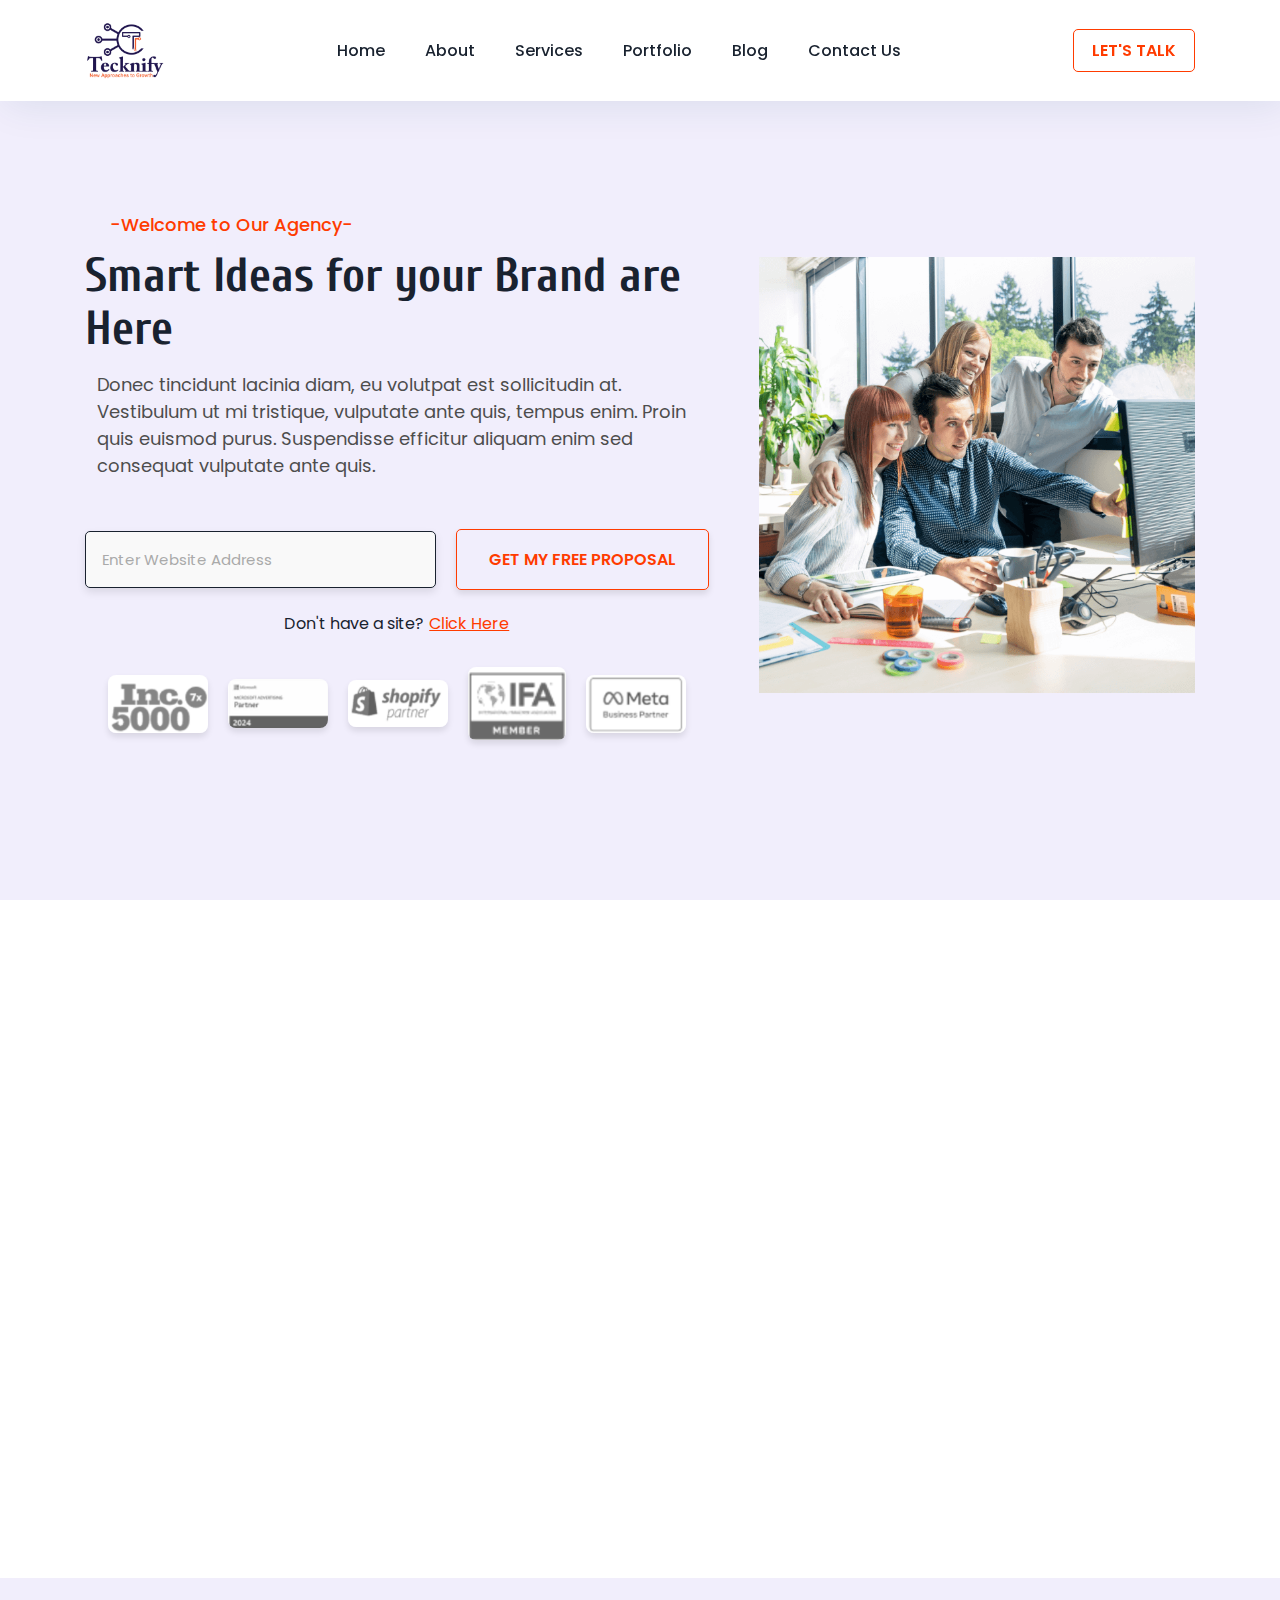
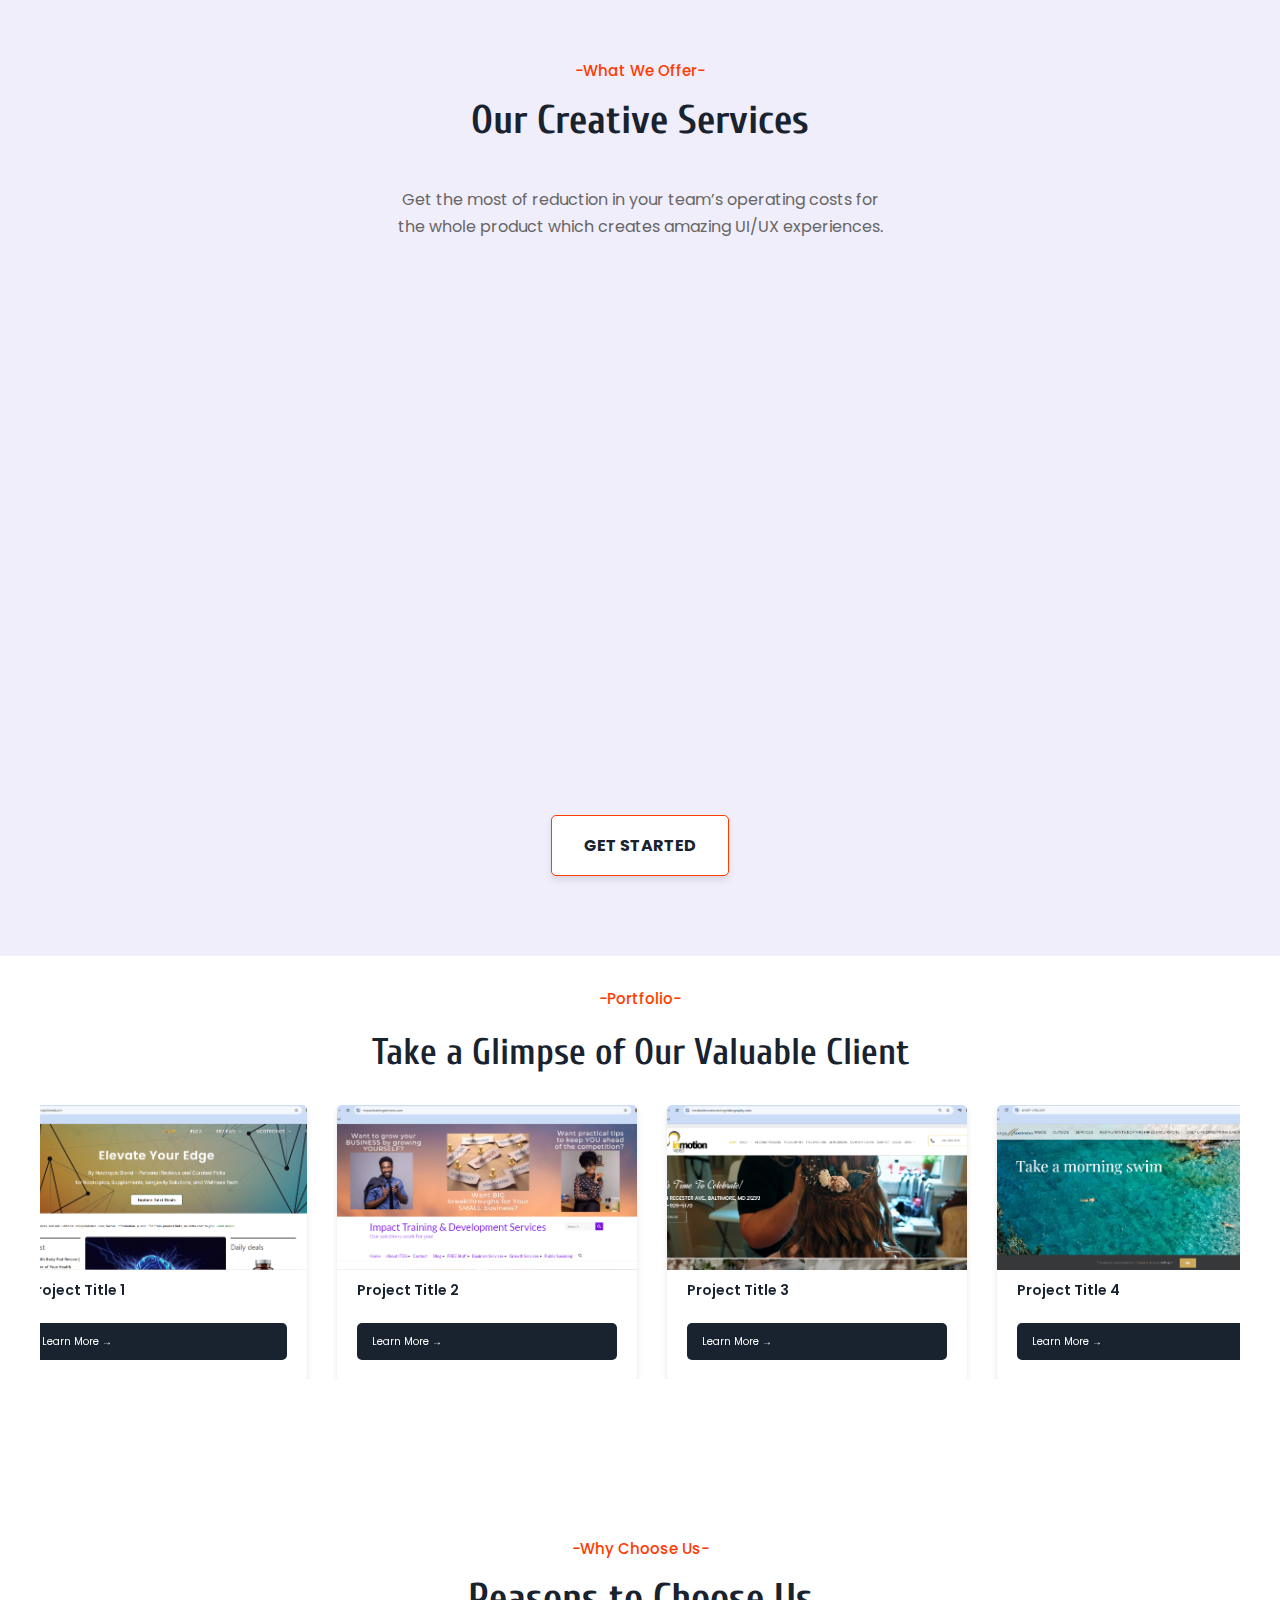
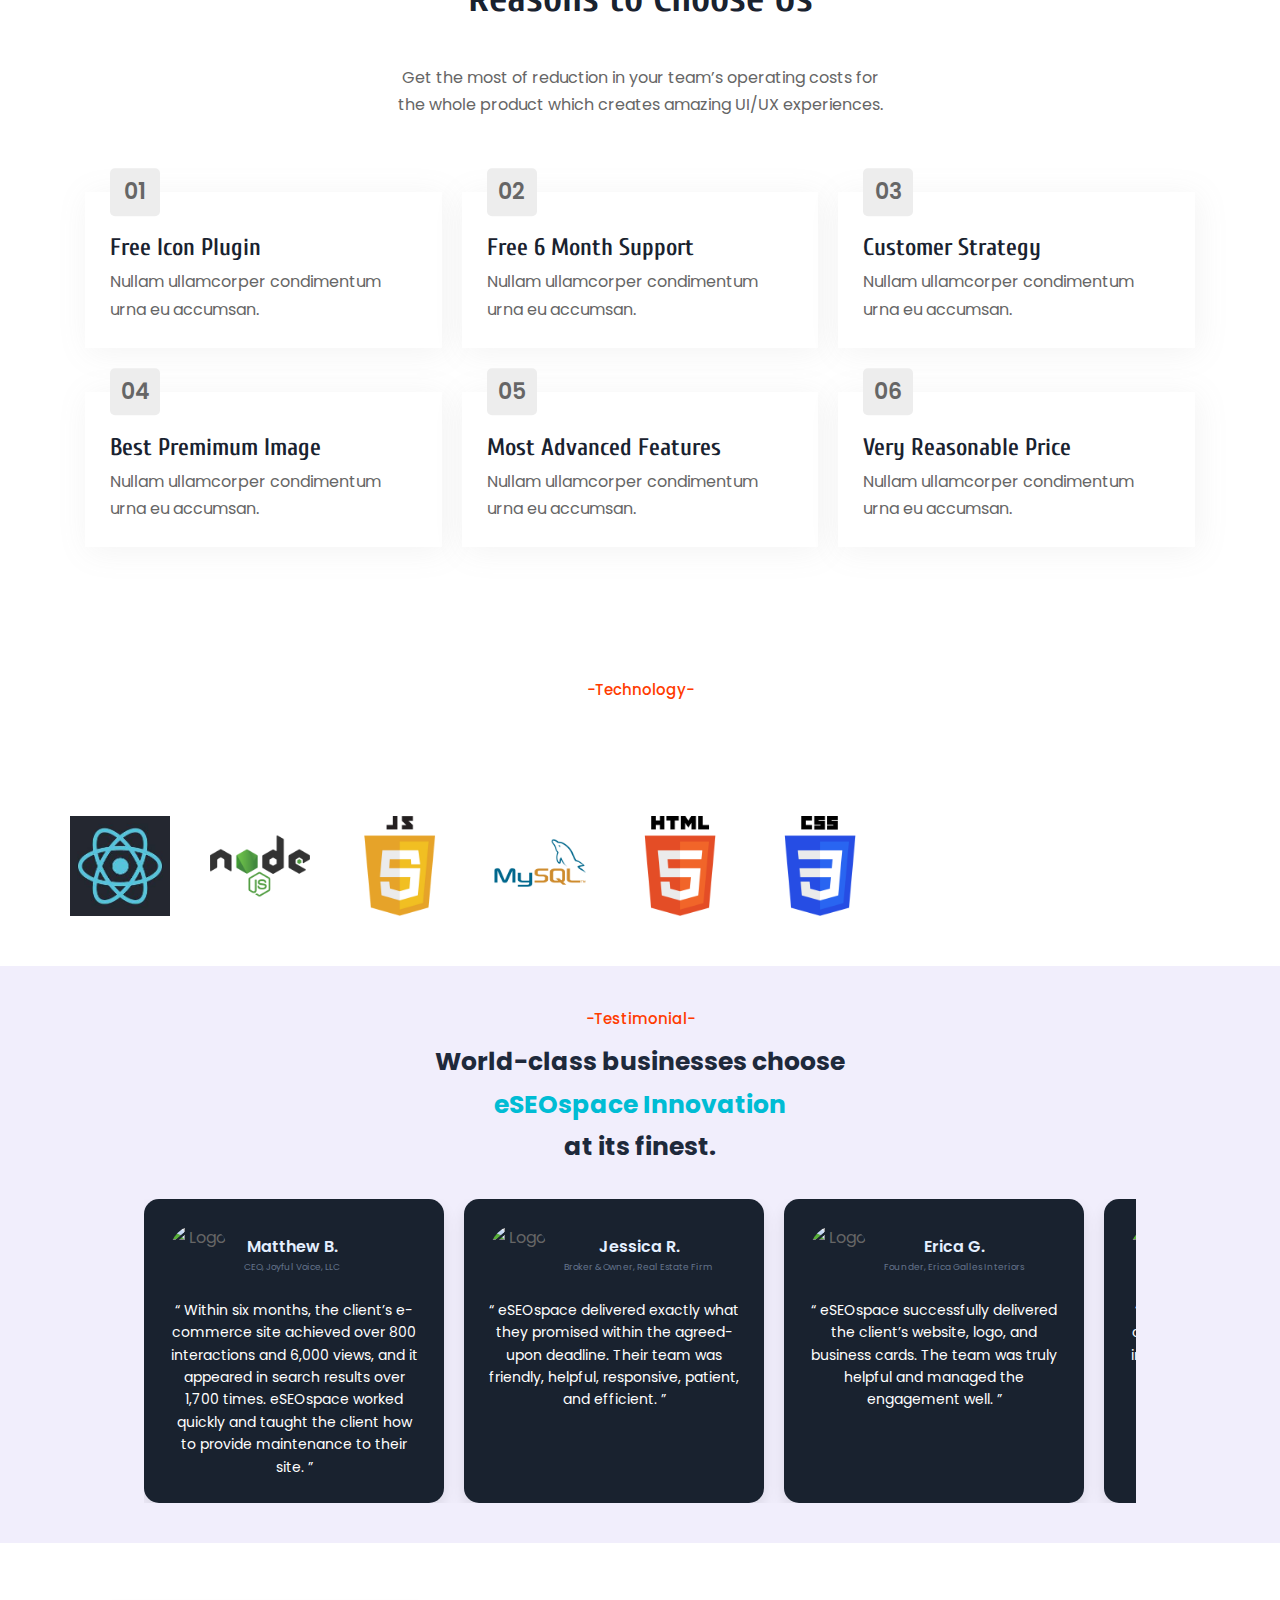
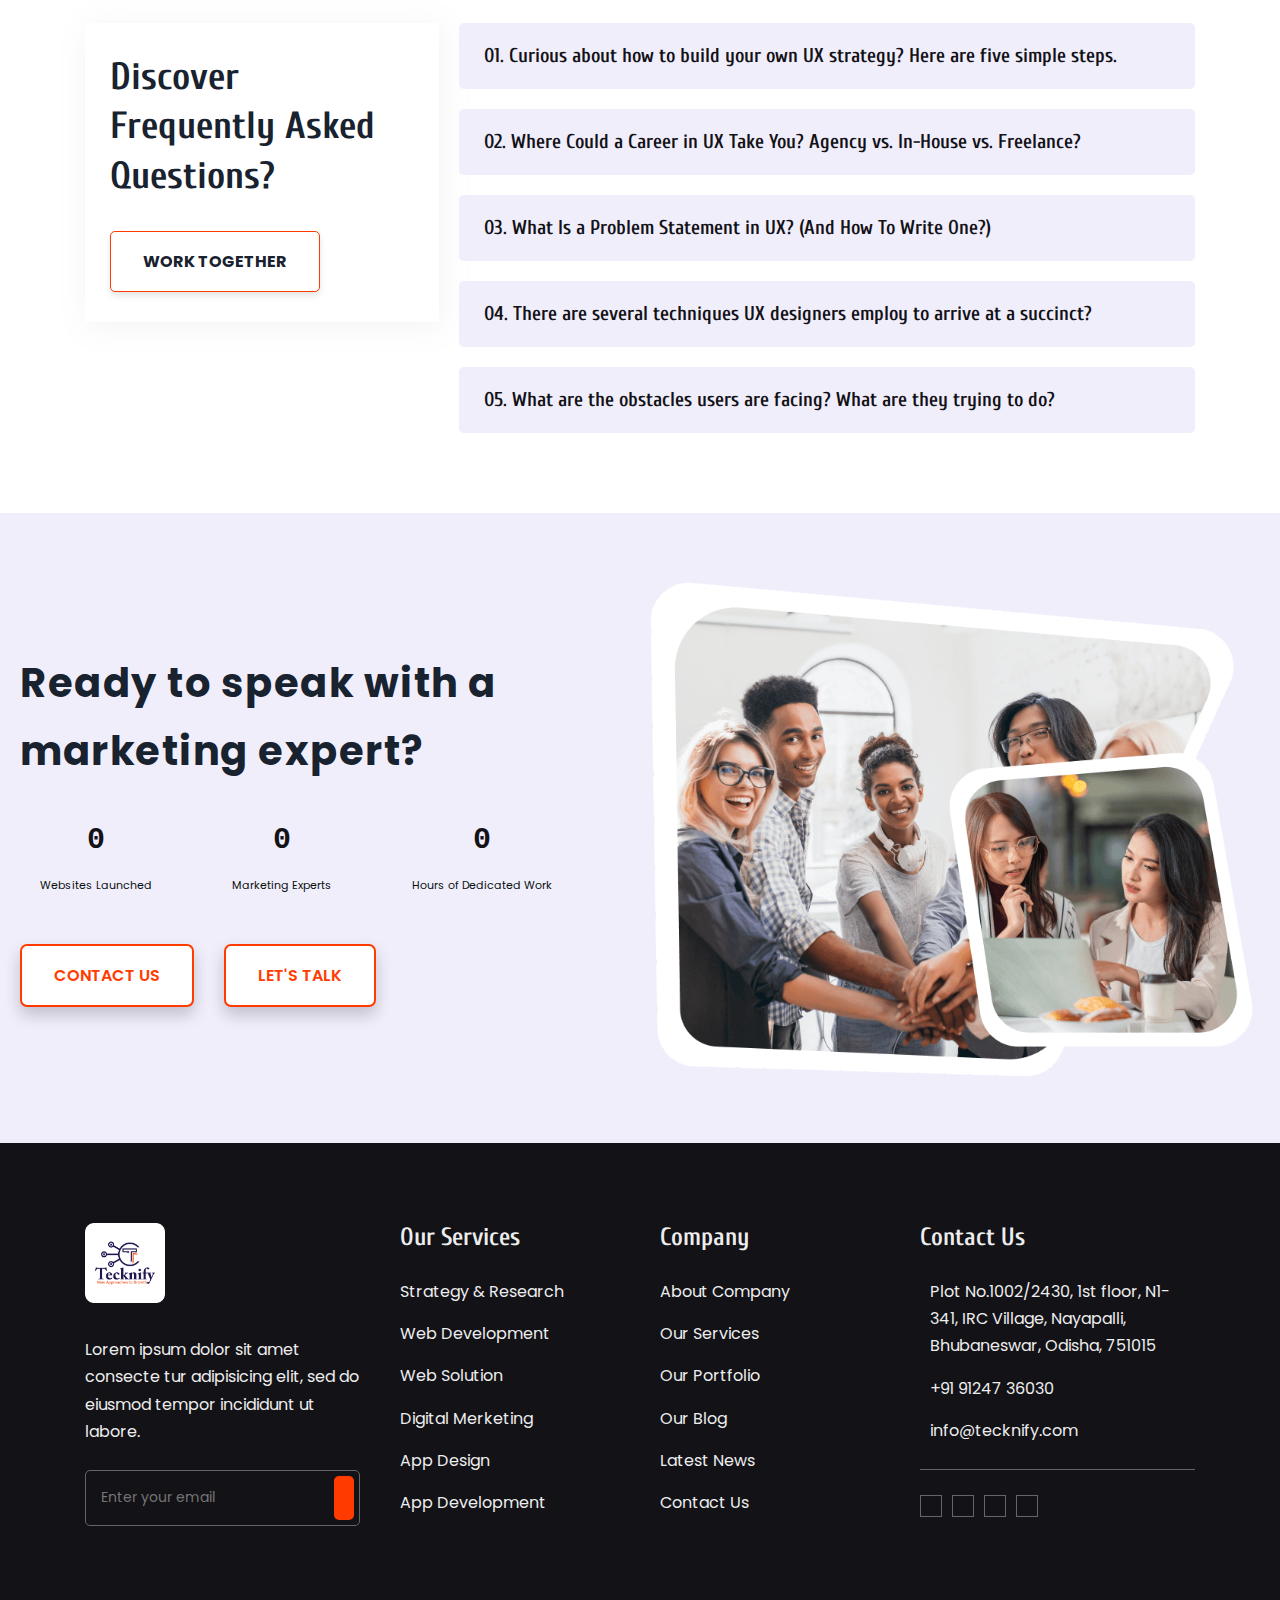
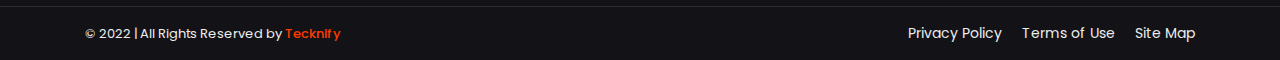
==== index.html @ 09c4323c "new" ====
<!DOCTYPE html>
<html lang="en">

<head>
  <meta charset="UTF-8">
  <meta http-equiv="X-UA-Compatible" content="IE=edge">
  <meta name="viewport" content="width=device-width, initial-scale=1.0">
  <title>Tecknify - Smart Ideas for your Brand are Here</title>

  <!-- 
    - favicon
  -->
  <link rel="shortcut icon" href="./favicon.svg" type="image/svg+xml">

  <!-- 
    - custom css link
  -->
  <link rel="stylesheet" href="style.css">

  <!-- 
    - google font link
  -->
  <link rel="preconnect" href="https://fonts.googleapis.com">
  <link rel="preconnect" href="https://fonts.gstatic.com" crossorigin>
  <link
    href="https://fonts.googleapis.com/css2?family=Cuprum:wght@500;600;700&family=Poppins:wght@400;500;600&display=swap"
    rel="stylesheet">

  <!-- 
    - preload images
  -->
  <link rel="preload" as="image" href="./assets/images/hero-banner.png">

</head>

<body>

  <!-- 
    - #HEADER
  -->

  <header class="header" data-header>
    <div class="container">
      <a href="#" class="logo">
        <img src="/assets/images/Tecknify-Logo.png" alt="Tecknify Logo">
      </a>

      <nav class="navbar" data-navbar>
        <div class="wrapper">
          <a href="#" class="logo">
            <img src="/assets/images/tecknify-logo1.png" alt="Tecknify Logo">
          </a>
          <button class="nav-close-btn" aria-label="close menu" data-nav-toggler>
            <ion-icon name="close-outline" aria-hidden="true"></ion-icon>
          </button>
        </div>

        <ul class="navbar-list">
          <li><a href="/" class="navbar-link" data-nav-link>Home</a></li>
          <li><a href="/about/" class="navbar-link" data-nav-link>About</a></li>
          <li class="dropdown">
            <a href="/service/" class="navbar-link" data-nav-link>Services</a>
            <ul class="dropdown-menu">
              <li><a href="/service/seo/" class="dropdown-link">Social Medial Optimization</a></li>
              <li><a href="/service/smo/" class="dropdown-link">Social Medial Marketing</a></li>
              <li><a href="/service/ppc/" class="dropdown-link">PPC Advertising</a></li>
              <li><a href="/service/web-development/" class="dropdown-link">Web Development</a></li>
              <li><a href="/service/app-development/" class="dropdown-link">App Development</a></li>
              <li><a href="/service/content-marketing/" class="dropdown-link">Content Marketing</a></li>
            </ul>
          </li>
          <li><a href="/portfolio/" class="navbar-link" data-nav-link>Portfolio</a></li>
          <li><a href="/blog/index.php" class="navbar-link" data-nav-link>Blog</a></li>
          <li><a href="/contact/" class="navbar-link" data-nav-link>Contact Us</a></li>
        </ul>
      </nav>

      <button class="nav-open-btn" aria-label="open menu" data-nav-toggler>
        <ion-icon name="menu-outline" aria-hidden="true"></ion-icon>
      </button>

      <a href="tel: +917682064973" class="btn-outline">Let's talk</a>
      <div class="overlay" data-nav-toggler data-overlay></div>
    </div>
  </header>

  <main>
    <article>

      <!-- 
        - #HERO
      -->

      <section class="section hero" id="home" aria-label="hero">
        <div class="container">
          <div class="hero-content">
            <p class="hero-subtitle has-before">-Welcome to Our Agency-</p>
            <h1 class="h1 hero-title">Smart Ideas for your Brand are Here</h1>
            <p class="hero-text">
              Donec tincidunt lacinia diam, eu volutpat est sollicitudin at.
              Vestibulum ut mi tristique, vulputate ante quis,
              tempus enim. Proin quis euismod purus. Suspendisse efficitur
              aliquam enim sed consequat vulputate ante quis.
            </p>

            <!-- Website Address Form -->
            <div class="input-group modern">
              <input type="text" class="input-field modern-input" id="website_address"
                placeholder="Enter Website Address" aria-label="Website Address" />
              <button class="btn modern-submit" onclick="submitWebsiteAddress()">GET MY FREE PROPOSAL</button>
            </div>

            <!-- Contact Form -->
            <div class="input-group-link">
              <p class="no-site-text">
                Don't have a site?
                <button class="simple-text-button" id="openModalButton">Click Here</button>
              </p>
            </div>

            <div class="partner-logos">
              <img src="./assets/images/logo1.png" alt="Inc 5000" class="certificate-logo" />
              <img src="./assets/images/logo2.png" alt="Google Partner" class="certificate-logo" />
              <img src="./assets/images/logo3.png" alt="Microsoft Advertising Partner" class="certificate-logo" />
              <img src="./assets/images/logo4.png" alt="Meta Business Partner" class="certificate-logo" />
              <img src="./assets/images/logo5.png" alt="IFA Member" class="certificate-logo" />
            </div>
          </div>

          <figure class="hero-banner has-before img-holder" style="--width: 650; --height: 650;">
            <img src="./assets/images/hero-banner.png" width="650" height="650" alt="hero banner" class="img-cover" />
          </figure>
        </div>




        </div>

        <!-- Modal Form -->

      </section>


      <!-- Modal Form for Contact -->
      <div id="modal" class="modal">
        <div class="modal-content">
          <span class="close" id="closeModalButton">&times;</span>
          <h2>Request a Proposal Without a Website</h2>
          <form class="proposal-form-without-site" id="proposalForm">
            <input type="text" placeholder="Your Name" name="name" id="nameField" required />
            <input type="email" placeholder="Your Email" name="email" id="emailField" required />
            <textarea placeholder="Describe Your Business" name="message" id="messageField" required></textarea>
            <button type="submit">Request Proposal</button>
          </form>
          <div id="responseMessage"></div>
          <!-- For displaying success or error messages -->
        </div>
      </div>



      <!-- 
        - #ABOUT
      -->

      <section class="section about" id="about" aria-label="about">
        <div class="container">
      
          <figure class="about-banner" data-animate="fade-in-right">
            <img src="./assets/images/about-banner.png" width="802" height="654" loading="lazy" alt="about banner"
              class="w-100">
          </figure>
      
          <div class="about-content" data-animate="fade-in-left">
            <h2 class="h2-sm section-title">We create some things, Design for your success future.</h2>
      
            <p class="section-text">
              Lorem Ipsum is simply dumm of free available in market the way printing and typesetting industry has been the
              industry's standard dummy text ever.
            </p>
      
            <ul class="about-list">
              <li class="has-before">Price of additional materials or parts (if needed)</li>
              <li class="has-before">Transportation cost for carrying new materials/parts</li>
              <li class="has-before">You will get 100% money back offer.</li>
            </ul>
      
            <div class="btn-group">
              <a href="#" class="btn btn-primary">Know More</a>
            </div>
          </div>
      
        </div>
      </section>
      

      <!-- 
        - #SERVICE
      -->

      <section class="section service" id="services" aria-label="service">
        <div class="container">
      
          <p class="section-subtitle text-center">-What We Offer-</p>
          <h2 class="h2 section-title text-center">Our Creative Services</h2>
          <p class="section-text text-center">
            Get the most of reduction in your team’s operating costs for the whole product which creates amazing UI/UX
            experiences.
          </p>
      
          <ul class="grid-list">
            <li>
              <div class="service-card has-after" data-animate="fade-in-right">
                <figure class="card-icon">
                  <img src="./assets/images/service-1.png" width="140" height="140" loading="lazy" alt="UI/UX Creative Design" class="img">
                </figure>
                <div class="card-content">
                  <h3 class="h3 card-title">Search Engine Optimization</h3>
                  <p class="card-text">
                    Lorem ipsum dolor sit amet, consectetur adi piscing semper turpis. Nullam eget luctlie gula and
                    adipiscing elit.
                  </p>
                  <a href="/service/seo/" class="btn-link">
                    <span class="span">Read More</span>
                    <ion-icon name="arrow-forward-outline" aria-hidden="true"></ion-icon>
                  </a>
                </div>
              </div>
            </li>
            <li>
              <div class="service-card has-after" data-animate="fade-in-left">
                <figure class="card-icon">
                  <img src="./assets/images/service-2.png" width="140" height="140" loading="lazy" alt="App Development" class="img">
                </figure>
                <div class="card-content">
                  <h3 class="h3 card-title">App Development</h3>
                  <p class="card-text">
                    Lorem ipsum dolor sit amet, consectetur adi piscing semper turpis. Nullam eget luctlie gula and
                    adipiscing elit.
                  </p>
                  <a href="/service/app-development/" class="btn-link">
                    <span class="span">Read More</span>
                    <ion-icon name="arrow-forward-outline" aria-hidden="true"></ion-icon>
                  </a>
                </div>
              </div>
            </li>
            <li>
              <div class="service-card has-after" data-animate="fade-in-right">
                <figure class="card-icon">
                  <img src="./assets/images/service-3.png" width="140" height="140" loading="lazy" alt="Professional Content Writer" class="img">
                </figure>
                <div class="card-content">
                  <h3 class="h3 card-title">Content Marketing</h3>
                  <p class="card-text">
                    Lorem ipsum dolor sit amet, consectetur adi piscing semper turpis. Nullam eget luctlie gula and
                    adipiscing elit.
                  </p>
                  <a href="/service/content-marketing/" class="btn-link">
                    <span class="span">Read More</span>
                    <ion-icon name="arrow-forward-outline" aria-hidden="true"></ion-icon>
                  </a>
                </div>
              </div>
            </li>
            <li>
              <div class="service-card has-after" data-animate="fade-in-left">
                <figure class="card-icon">
                  <img src="./assets/images/service-4.png" width="140" height="140" loading="lazy" alt="Graphic Design" class="img">
                </figure>
                <div class="card-content">
                  <h3 class="h3 card-title">Web Development</h3>
                  <p class="card-text">
                    Lorem ipsum dolor sit amet, consectetur adi piscing semper turpis. Nullam eget luctlie gula and
                    adipiscing elit.
                  </p>
                  <a href="/service/web-development/" class="btn-link">
                    <span class="span">Read More</span>
                    <ion-icon name="arrow-forward-outline" aria-hidden="true"></ion-icon>
                  </a>
                </div>
              </div>
            </li>
          </ul>
      
          <a href="/service/" class="btn btn-primary">Get Started</a>
      
        </div>
      </section>
      

      <!-------------- PORTFOLIO ------------>

      <section class="portfolio-section" id="portfolio">
        <div class="portfolio-container">
          <p class="section-subtitle text-center">-Portfolio-</p>
          <h2 class="portfolio-section-title">Take a Glimpse of Our Valuable
            Client</h2>

          <div class="portfolio-carousel">
            <div class="portfolio-track">
              <div class="portfolio-card">
                <img src="./assets/images/Capture2.png" alt="Project 1" class="portfolio-img" />
                <div class="portfolio-card-content">
                  <h3 class="portfolio-card-title">Project Title 1</h3>
                  <a href="#" class="portfolio-learn-more-btn">Learn More
                    →</a>
                </div>
              </div>
              <div class="portfolio-card">
                <img src="./assets/images/Capture1.png" alt="Project 2" class="portfolio-img" />
                <div class="portfolio-card-content">
                  <h3 class="portfolio-card-title">Project Title 2</h3>
                  <a href="#" class="portfolio-learn-more-btn">Learn More
                    →</a>
                </div>
              </div>
              <div class="portfolio-card">
                <img src="./assets/images/Capture3.png" alt="Project 3" class="portfolio-img" />
                <div class="portfolio-card-content">
                  <h3 class="portfolio-card-title">Project Title 3</h3>
                  <a href="#" class="portfolio-learn-more-btn">Learn More
                    →</a>
                </div>
              </div>
              <div class="portfolio-card">
                <img src="./assets/images/Capture4.png" alt="Project 4" class="portfolio-img" />
                <div class="portfolio-card-content">
                  <h3 class="portfolio-card-title">Project Title 4</h3>
                  <a href="#" class="portfolio-learn-more-btn">Learn More
                    →</a>
                </div>
              </div>
              <div class="portfolio-card">
                <img src="./assets/images/Capture5.png" alt="Project 5" class="portfolio-img" />
                <div class="portfolio-card-content">
                  <h3 class="portfolio-card-title">Project Title 5</h3>
                  <a href="#" class="portfolio-learn-more-btn">Learn More
                    →</a>
                </div>
              </div>
              <div class="portfolio-card">
                <img src="./assets/images/Capture6.png" alt="Project 6" class="portfolio-img" />
                <div class="portfolio-card-content">
                  <h3 class="portfolio-card-title">Project Title 6</h3>
                  <a href="#" class="portfolio-learn-more-btn">Learn More
                    →</a>
                </div>
              </div>
            </div>
          </div>
        </div>
      </section>

      <!-- 
        - #FEATURES
      -->

      <section class="section features" id="features" aria-label="features">
        <div class="container">

          <p class="section-subtitle text-center">-Why Choose Us-</p>

          <h2 class="h2 section-title text-center">Reasons to Choose Us</h2>

          <p class="section-text text-center">
            Get the most of reduction in your team’s operating costs for the
            whole product which creates amazing UI/UX
            experiences.
          </p>

          <ul class="grid-list">

            <li>
              <div class="features-card">

                <data class="card-number" value="01">01</data>

                <h3 class="h3 card-title">Free Icon Plugin</h3>

                <p class="card-text">
                  Nullam ullamcorper condimentum urna eu accumsan.
                </p>

              </div>
            </li>

            <li>
              <div class="features-card">

                <data class="card-number" value="02">02</data>

                <h3 class="h3 card-title">Free 6 Month Support</h3>

                <p class="card-text">
                  Nullam ullamcorper condimentum urna eu accumsan.
                </p>

              </div>
            </li>

            <li>
              <div class="features-card">

                <data class="card-number" value="03">03</data>

                <h3 class="h3 card-title">Customer Strategy</h3>

                <p class="card-text">
                  Nullam ullamcorper condimentum urna eu accumsan.
                </p>

              </div>
            </li>

            <li>
              <div class="features-card">

                <data class="card-number" value="04">04</data>

                <h3 class="h3 card-title">Best Premimum Image</h3>

                <p class="card-text">
                  Nullam ullamcorper condimentum urna eu accumsan.
                </p>

              </div>
            </li>

            <li>
              <div class="features-card">

                <data class="card-number" value="05">05</data>

                <h3 class="h3 card-title">Most Advanced Features</h3>

                <p class="card-text">
                  Nullam ullamcorper condimentum urna eu accumsan.
                </p>

              </div>
            </li>

            <li>
              <div class="features-card">

                <data class="card-number" value="06">06</data>

                <h3 class="h3 card-title">Very Reasonable Price</h3>

                <p class="card-text">
                  Nullam ullamcorper condimentum urna eu accumsan.
                </p>

              </div>
            </li>

          </ul>

        </div>
      </section>

      <section class="technology-stack-section">
        <p class="section-subtitle text-center">-Technology-</p>
        <h2>Which Technology Stack We Used</h2>
        <div class="technology-stack-marquee">
          <div class="technology-stack-track">
            <img src="./assets/images/react.webp" alt="React">
            <img src="./assets/images/nodejs.png" alt="Node.js">
            <img src="./assets/images/javascript.png" alt="JavaScript">
            <img src="./assets/images/mysql.png" alt="MySQL">
            <img src="./assets/images/html.png" alt="HTML">
            <img src="./assets/images/css.png" alt="CSS">
            <!-- Duplicate images for seamless looping -->
            <!-- <img src="/assets/images/php.png" alt="php">
            <img src="https://via.placeholder.com/100x100?text=Node.js" alt="Node.js">
            <img src="https://via.placeholder.com/100x100?text=JavaScript" alt="JavaScript">
            <img src="https://via.placeholder.com/100x100?text=MySQL" alt="MySQL">
            <img src="https://via.placeholder.com/100x100?text=HTML" alt="HTML">
            <img src="https://via.placeholder.com/100x100?text=CSS" alt="CSS"> -->
          </div>
        </div>
      </section>

      <!----------------------- TESTIMONIAL ------------------------>

      <section class="testimonial-section">
        <p class="section-subtitle text-center">-Testimonial-</p>
        <h1 class="testimonial-title">World-class businesses choose <span class="highlight">eSEOspace Innovation</span>
          at its finest.</h1>
        <div class="testimonial-carousel">
          <div class="testimonial-container">
            <!-- Testimonial Cards -->
            <div class="testimonial-card">
              <div class="testimonial-header">
                <img src="logo1.png" alt="Logo" class="testimonial-logo">
                <div>
                  <h3>Matthew B.</h3>
                  <p class="testimonial-role">CEO, Joyful Voice, LLC</p>
                </div>
              </div>
              <p class="testimonial-text">
                “ Within six months, the client’s e-commerce site achieved
                over 800 interactions and 6,000 views, and it appeared in
                search results over 1,700 times. eSEOspace worked quickly and
                taught the client how to provide maintenance to their site. ”
              </p>
            </div>
            <div class="testimonial-card">
              <div class="testimonial-header">
                <img src="logo2.png" alt="Logo" class="testimonial-logo">
                <div>
                  <h3>Jessica R.</h3>
                  <p class="testimonial-role">Broker & Owner, Real Estate
                    Firm</p>
                </div>
              </div>
              <p class="testimonial-text">
                “ eSEOspace delivered exactly what they promised within the
                agreed-upon deadline. Their team was friendly, helpful,
                responsive, patient, and efficient. ”
              </p>
            </div>
            <div class="testimonial-card">
              <div class="testimonial-header">
                <img src="logo3.png" alt="Logo" class="testimonial-logo">
                <div>
                  <h3>Erica G.</h3>
                  <p class="testimonial-role">Founder, Erica Galles
                    Interiors</p>
                </div>
              </div>
              <p class="testimonial-text">
                “ eSEOspace successfully delivered the client’s website, logo,
                and business cards. The team was truly helpful and managed the
                engagement well. ”
              </p>
            </div>
            <!-- Add more cards -->
          </div>
        </div>
      </section>

      <!-- 
        - #FAQ
      -->

      <section class="section faq" aria-label="frequently asked questions">
        <div class="container">

          <div class="title-wrapper">
            <h2 class="h2 section-title">Discover Frequently Asked
              Questions?</h2>

            <a href="#" class="btn btn-primary">Work Together</a>
          </div>

          <ul class="grid-list">

            <li>
              <div class="faq-card">

                <button class="card-action" data-accordion-action>
                  <h3 class="h3 card-title">
                    01. Curious about how to build your own UX strategy? Here
                    are five simple steps.
                  </h3>

                  <div class="action-icon">
                    <ion-icon name="add-outline" aria-hidden="true" class="open"></ion-icon>
                    <ion-icon name="remove-outline" aria-hidden="true" class="close"></ion-icon>
                  </div>
                </button>

                <div class="card-content">
                  <p>
                    Morbi aliquam quis quam in luctus. Nullam tincidunt
                    pulvinar imperdiet. Sed varius, diam vitae
                    posuere semper, libero ex
                    hendrerit nunc, ac sagittis eros metus ut diam. Donec a
                    nibh in libero maximus vehicula. Etiam sit
                    amet condimentum
                    erat. Pellentesque ultrices sagittis turpis, quis tempus
                    ante viverra et.Morbi aliquam quis quam in
                    luctus. Nullam
                    tincidunt pulvinar imperdiet. Sed varius, diam vitae
                    posuere semper, tincidunt pulvinar imperdiet.
                    Sed varius, diam
                    vitae posuere semper.
                  </p>
                </div>

              </div>
            </li>

            <li>
              <div class="faq-card">

                <button class="card-action" data-accordion-action>
                  <h3 class="h3 card-title">
                    02. Where Could a Career in UX Take You? Agency vs.
                    In-House vs. Freelance?
                  </h3>

                  <div class="action-icon">
                    <ion-icon name="add-outline" aria-hidden="true" class="open"></ion-icon>
                    <ion-icon name="remove-outline" aria-hidden="true" class="close"></ion-icon>
                  </div>
                </button>

                <div class="card-content">
                  <p>
                    Morbi aliquam quis quam in luctus. Nullam tincidunt
                    pulvinar imperdiet. Sed varius, diam vitae
                    posuere semper, libero ex
                    hendrerit nunc, ac sagittis eros metus ut diam. Donec a
                    nibh in libero maximus vehicula. Etiam sit
                    amet condimentum
                    erat. Pellentesque ultrices sagittis turpis, quis tempus
                    ante viverra et.Morbi aliquam quis quam in
                    luctus. Nullam
                    tincidunt pulvinar imperdiet. Sed varius, diam vitae
                    posuere semper, tincidunt pulvinar imperdiet.
                    Sed varius, diam
                    vitae posuere semper.
                  </p>
                </div>

              </div>
            </li>

            <li>
              <div class="faq-card">

                <button class="card-action" data-accordion-action>
                  <h3 class="h3 card-title">
                    03. What Is a Problem Statement in UX? (And How To Write
                    One?)
                  </h3>

                  <div class="action-icon">
                    <ion-icon name="add-outline" aria-hidden="true" class="open"></ion-icon>
                    <ion-icon name="remove-outline" aria-hidden="true" class="close"></ion-icon>
                  </div>
                </button>

                <div class="card-content">
                  <p>
                    Morbi aliquam quis quam in luctus. Nullam tincidunt
                    pulvinar imperdiet. Sed varius, diam vitae
                    posuere semper, libero ex
                    hendrerit nunc, ac sagittis eros metus ut diam. Donec a
                    nibh in libero maximus vehicula. Etiam sit
                    amet condimentum
                    erat. Pellentesque ultrices sagittis turpis, quis tempus
                    ante viverra et.Morbi aliquam quis quam in
                    luctus. Nullam
                    tincidunt pulvinar imperdiet. Sed varius, diam vitae
                    posuere semper, tincidunt pulvinar imperdiet.
                    Sed varius, diam
                    vitae posuere semper.
                  </p>
                </div>

              </div>
            </li>

            <li>
              <div class="faq-card">

                <button class="card-action" data-accordion-action>
                  <h3 class="h3 card-title">
                    04. There are several techniques UX designers employ to
                    arrive at a succinct?
                  </h3>

                  <div class="action-icon">
                    <ion-icon name="add-outline" aria-hidden="true" class="open"></ion-icon>
                    <ion-icon name="remove-outline" aria-hidden="true" class="close"></ion-icon>
                  </div>
                </button>

                <div class="card-content">
                  <p>
                    Morbi aliquam quis quam in luctus. Nullam tincidunt
                    pulvinar imperdiet. Sed varius, diam vitae
                    posuere semper, libero ex
                    hendrerit nunc, ac sagittis eros metus ut diam. Donec a
                    nibh in libero maximus vehicula. Etiam sit
                    amet condimentum
                    erat. Pellentesque ultrices sagittis turpis, quis tempus
                    ante viverra et.Morbi aliquam quis quam in
                    luctus. Nullam
                    tincidunt pulvinar imperdiet. Sed varius, diam vitae
                    posuere semper, tincidunt pulvinar imperdiet.
                    Sed varius, diam
                    vitae posuere semper.
                  </p>
                </div>

              </div>
            </li>

            <li>
              <div class="faq-card">

                <button class="card-action" data-accordion-action>
                  <h3 class="h3 card-title">
                    05. What are the obstacles users are facing? What are they
                    trying to do?
                  </h3>

                  <div class="action-icon">
                    <ion-icon name="add-outline" aria-hidden="true" class="open"></ion-icon>
                    <ion-icon name="remove-outline" aria-hidden="true" class="close"></ion-icon>
                  </div>
                </button>

                <div class="card-content">
                  <p>
                    Morbi aliquam quis quam in luctus. Nullam tincidunt
                    pulvinar imperdiet. Sed varius, diam vitae
                    posuere semper, libero ex
                    hendrerit nunc, ac sagittis eros metus ut diam. Donec a
                    nibh in libero maximus vehicula. Etiam sit
                    amet condimentum
                    erat. Pellentesque ultrices sagittis turpis, quis tempus
                    ante viverra et.Morbi aliquam quis quam in
                    luctus. Nullam
                    tincidunt pulvinar imperdiet. Sed varius, diam vitae
                    posuere semper, tincidunt pulvinar imperdiet.
                    Sed varius, diam
                    vitae posuere semper.
                  </p>
                </div>

              </div>
            </li>

          </ul>

        </div>
      </section>

      <div class="marketing-section">
        <div class="content">
          <h1>Ready to speak with a marketing expert?</h1>
      
          <div class="stats">
            <div class="stat-item">
              <h2 data-target="1865">0</h2>
              <p>Websites Launched</p>
            </div>
            <div class="stat-item">
              <h2 data-target="29">0</h2>
              <p>Marketing Experts</p>
            </div>
            <div class="stat-item">
              <h2 data-target="204533">0</h2>
              <p>Hours of Dedicated Work</p>
            </div>
          </div>
      
          <div class="action-buttons">
            <a href="#contact-us" class="btn-contact">Contact Us</a>
            <a href="#lets-talk" class="btn-talk">Let's Talk</a>
          </div>
        </div>
      
        <div class="image">
          <img src="/assets/images/about-banner.png" alt="Marketing Expert" />
        </div>
      </div>
      
      

    </article>
  </main>


  <div class="social-media-buttons">
    <a href="https://www.facebook.com/tecknifyitsolutions" target="_blank" class="social-icon">
      <img src="/assets/images/facebook-round.png" alt="Facebook">
    </a>
    <a href="https://x.com/tecknify2023" target="_blank" class="social-icon">
      <img src="/assets/images/twitte-round.png" alt="Twitter">
    </a>
    <a href="https://www.instagram.com/tecknify_it_solutions/" target="_blank" class="social-icon">
      <img src="/assets/images/instagram-round.png" alt="Instagram">
    </a>
    <a href="https://www.linkedin.com/company/tecknify-it-solutions" target="_blank" class="social-icon">
      <img src="/assets/images/linkedin-round.png" alt="LinkedIn">
    </a>
  </div>


  
        <!-- 
    - #FOOTER
  -->
  <footer class="footer">

    <div class="footer-top section">
      <div class="container">

        <div class="footer-brand">

            <a href="#" class="logo">
                <img src="/assets/images/tecknify-logo1.png" alt="Hoolix Logo" class="logo-img">
              </a>

          <p class="footer-text">
            Lorem ipsum dolor sit amet consecte tur adipisicing elit, sed do eiusmod tempor incididunt ut labore.
          </p>

          <form action="" class="newsletter-form">
            <input type="email" name="email_address" placeholder="Enter your email" required class="email-field">
            <button type="submit" class="form-btn">
              <ion-icon name="paper-plane" aria-hidden="true"></ion-icon>
            </button>
          </form>
          <div id="response-message"></div>

        </div>

        <ul class="footer-list">

          <li>
            <p class="footer-list-title">Our Services</p>
          </li>

          <li>
            <a href="#" class="footer-link">Strategy & Research</a>
          </li>

          <li>
            <a href="#" class="footer-link">Web Development</a>
          </li>

          <li>
            <a href="#" class="footer-link">Web Solution</a>
          </li>

          <li>
            <a href="#" class="footer-link">Digital Merketing</a>
          </li>

          <li>
            <a href="#" class="footer-link">App Design</a>
          </li>

          <li>
            <a href="#" class="footer-link">App Development</a>
          </li>

        </ul>

        <ul class="footer-list">

          <li>
            <p class="footer-list-title">Company</p>
          </li>

          <li>
            <a href="#" class="footer-link">About Company</a>
          </li>

          <li>
            <a href="#" class="footer-link">Our Services</a>
          </li>

          <li>
            <a href="#" class="footer-link">Our Portfolio</a>
          </li>

          <li>
            <a href="#" class="footer-link">Our Blog</a>
          </li>

          <li>
            <a href="#" class="footer-link">Latest News</a>
          </li>

          <li>
            <a href="#" class="footer-link">Contact Us</a>
          </li>

        </ul>

        <ul class="footer-list">

          <li>
            <p class="footer-list-title">Contact Us</p>
          </li>

          <li class="footer-item">
            <ion-icon name="location" aria-hidden="true"></ion-icon>

            <address class="contact-link address">
                Plot No.1002/2430, 1st floor, N1-341, IRC Village, Nayapalli, Bhubaneswar, Odisha, 751015
            </address>
          </li>

          <li class="footer-item">
            <ion-icon name="call" aria-hidden="true"></ion-icon>

            <a href="tel:+91 91247 36030" class="contact-link">+91 91247 36030</a>
          </li>

          <li class="footer-item">
            <ion-icon name="mail" aria-hidden="true"></ion-icon>

            <a href="mailto:info@tecknify.com" class="contact-link">info@tecknify.com</a>
          </li>

          <li class="footer-item">
            <ul class="social-list">

              <li>
                <a href="https://www.facebook.com/tecknifyitsolutions" class="social-link" target="_blank">
                  <ion-icon name="logo-facebook"></ion-icon>
                </a>
              </li>

              <li>
                <a href="https://x.com/tecknify2023" class="social-link" target="_blank">
                  <ion-icon name="logo-twitter"></ion-icon>
                </a>
              </li>

              <li>
                <a href="https://www.instagram.com/tecknify_it_solutions/" class="social-link" target="_blank">
                  <ion-icon name="logo-instagram"></ion-icon>
                </a>
              </li>

              <li>
                <a href="https://www.linkedin.com/company/tecknify-it-solutions" class="social-link" target="_blank">
                  <ion-icon name="logo-linkedin"></ion-icon>
                </a>
              </li>
              

            </ul>
          </li>

        </ul>

      </div>
    </div>

    <div class="footer-bottom">
      <div class="container">

        <p class="copyright">
          &copy; 2022  | All Rights Reserved by <a href="#" class="copyright-link">Tecknify</a>
        </p>

        <ul class="footer-bottom-list">

          <li>
            <a href="#" class="footer-bottom-link">Privacy Policy</a>
          </li>

          <li>
            <a href="#" class="footer-bottom-link">Terms of Use</a>
          </li>

          <li>
            <a href="#" class="footer-bottom-link">Site Map</a>
          </li>

        </ul>

      </div>
    </div>

  </footer>





        <!-- 
    - custom js link
  -->
        <script src="script.js"></script>

        <!-- 
    - ionicon link
  -->
        <script type="module"
          src="https://unpkg.com/ionicons@5.5.2/dist/ionicons/ionicons.esm.js"></script>
        <script nomodule
          src="https://unpkg.com/ionicons@5.5.2/dist/ionicons/ionicons.js"></script>

        <script>
        // Utility function for form submissions
        function submitForm(url, formData, successCallback, errorCallback) {
          fetch(url, {
            method: 'POST',
            headers: { 'Content-Type': 'application/x-www-form-urlencoded' },
            body: new URLSearchParams(formData)
          })
            .then(response => response.json())
            .then(data => {
              if (data.success) {
                alert(data.message);
                if (successCallback) successCallback();
              } else {
                alert(data.message);
              }
            })
            .catch(error => {
              console.error('Error:', error);
              if (errorCallback) errorCallback(error);
            });
        }
      
        // Handle Website Address form submission
        function submitWebsiteAddress() {
          const websiteAddress = document.getElementById('website_address').value;
      
          if (websiteAddress) {
            submitForm('submit_form.php', { website_address: websiteAddress }, null, null);
          } else {
            alert("Please enter a website address.");
          }
        }
        </script>

        <script>
          document.getElementById("proposalForm").addEventListener("submit", function(event) {
            event.preventDefault();  // Prevent the default form submission

            // Create a FormData object to gather the form data
            var formData = new FormData(this);

            // Create an XMLHttpRequest object for AJAX
            var xhr = new XMLHttpRequest();

            // Open a POST request to the PHP script that will handle the database insertion
            xhr.open("POST", "submit_form.php", true);

            // Set up a callback function to handle the response from PHP
            xhr.onload = function() {
                if (xhr.status === 200) {
                    // If the request is successful, show the response message
                    document.getElementById("responseMessage").innerHTML = xhr.responseText;

                    // Apply the blinking effect (if needed, as CSS handles it)
                    document.getElementById("responseMessage").style.display = "block"; // Make sure it's visible

                    // Reset the form fields
                    document.getElementById("proposalForm").reset();

                    // Close the modal after 5 seconds (5000 milliseconds)
                    setTimeout(function() {
                        // Hide the modal
                        document.getElementById("modal").style.display = "none";
                    }, 5000); // 5000ms = 5 seconds
                } else {
                    // If an error occurs, show the error message
                    document.getElementById("responseMessage").innerHTML = "Error: Unable to submit your request.";
                }
            };

            // Send the form data to the PHP script
            xhr.send(formData);
        });
        </script>
        
        <script src="https://code.jquery.com/jquery-3.6.0.min.js"></script>
        <script>
          $(document).ready(function() {
            $('.newsletter-form').on('submit', function(e) {
              e.preventDefault(); // Prevent form from submitting normally
        
              var email = $('.email-field').val();
        
              $.ajax({
                url: 'submit_form.php', // The PHP file that will handle the form submission
                type: 'POST',
                data: {
                  email_address: email
                },
                success: function(response) {
                  $('#response-message').html(response); // Display response from PHP
                  $('.email-field').val('');
                },
                error: function(xhr, status, error) {
                  $('#response-message').html('<p>An error occurred: ' + error + '</p>');
                }
              });
            });
          });
        </script>

      </body>

    </html>
---- style.css ----
/*-----------------------------------*\
  #style.css
\*-----------------------------------*/

/**
 * copyright 2022 codewithsadee
 */

/*-----------------------------------*\
  #CUSTOM PROPERTY
\*-----------------------------------*/

:root {
  /**
   * colors
   */

  --rich-black-fogra-29-1: hsl(215, 31%, 14%);
  --rich-black-fogra-29-2: hsl(230, 14%, 8%);
  --rich-black-fogra-39: hsl(158, 29%, 5%);
  --granite-gray: hsl(0, 0%, 40%);
  --primery_50: hsla(145, 63%, 42%, 0.5);
  --primery_8: hsl(253, 100%, 75%);
  --primery_5: hsla(145, 63%, 42%, 0.05);
  --light-gray: hsl(0, 0%, 80%);
  --mint-cream: hsl(255, 67%, 96%);
  --cultured: hsl(0, 0%, 93%);
  --primery: hsl(14, 100%, 50%);
  --white: hsl(0, 0%, 100%);
  --jet: hsl(0, 0%, 18%);

  /**
   * typography
   */

  --ff-poppins: "Poppins", sans-serif;
  --ff-cuprum: "Cuprum", sans-serif;

  --fs-1: 4.5rem;
  --fs-2: 3.6rem;
  --fs-3: 3.5rem;
  --fs-4: 3.2rem;
  --fs-5: 2.5rem;
  --fs-6: 2.4rem;
  --fs-7: 2.2rem;
  --fs-8: 2rem;
  --fs-9: 1.8rem;
  --fs-10: 1.5rem;
  --fs-11: 1.4rem;
  --fs-12: 1.3rem;

  --fw-600: 600;
  --fw-500: 500;

  /**
   * spacing
   */

  --section-padding: 80px;

  /**
   * shadow
   */

  --shadow-1: 3px 4px 30px hsla(0, 0%, 53%, 0.1);
  --shadow-2: 5px 3px 40px hsla(191, 100%, 17%, 0.1);

  /**
   * radius
   */

  --radius-5: 5px;

  /**
   * transition
   */

  --transition-1: 0.25s ease;
  --transition-2: 0.5s ease;
  --cubic-out: cubic-bezier(0.33, 0.85, 0.4, 0.96);
}

/*-----------------------------------*\
  #RESET
\*-----------------------------------*/

*,
*::before,
*::after {
  margin: 0;
  padding: 0;
  box-sizing: border-box;
}

li {
  list-style: none;
}

a {
  color: inherit;
  text-decoration: none;
}

a,
img,
span,
input,
button,
ion-icon {
  display: block;
}

img {
  height: auto;
}

input,
button {
  background: none;
  border: none;
  font: inherit;
}

input {
  width: 100%;
}

button {
  cursor: pointer;
}

ion-icon {
  pointer-events: none;
}

address {
  font-style: normal;
}

html {
  font-family: var(--ff-poppins);
  font-size: 10px;
  scroll-behavior: smooth;
}

body {
  background-color: var(--white);
  color: var(--granite-gray);
  font-size: 1.6rem;
  line-height: 1.7;
}

:focus-visible {
  outline-offset: 4px;
}

::-webkit-scrollbar {
  width: 10px;
}

::-webkit-scrollbar-track {
  background-color: hsl(0, 0%, 98%);
}

::-webkit-scrollbar-thumb {
  background-color: hsl(0, 0%, 80%);
}

::-webkit-scrollbar-thumb:hover {
  background-color: hsl(0, 0%, 70%);
}

/*-----------------------------------*\
  #REUSED STYLE
\*-----------------------------------*/

.container {
  padding-inline: 15px;
}

.section {
  padding-block: var(--section-padding);
}

.has-before,
.has-after {
  position: relative;
  z-index: 1;
}

.has-before::before,
.has-after::after {
  content: "";
  position: absolute;
}

.h1,
.h2,
.h3,
.h2-sm {
  color: var(--rich-black-fogra-29-1);
  font-family: var(--ff-cuprum);
}

.h1 {
  font-size: var(--fs-1);
  line-height: 1.1;
}

.h2 {
  font-size: var(--fs-2);
}

.h2,
.h3,
.h2-sm {
  line-height: 1.3;
}

.h2-sm {
  font-size: var(--fs-3);
}

.h3 {
  font-size: var(--fs-7);
}

.btn-group {
  display: flex;
  flex-wrap: wrap;
  justify-content: center;
  align-items: center;
  gap: 35px;
}

.btn {
  font-weight: var(--fw-600);
  text-transform: uppercase;
  padding: 14px 28px;
  border-radius: var(--radius-5);
  max-width: max-content;
  background: var(--white);
  color: var(--rich-black-fogra-29-1);
  box-shadow: 0 4px 6px rgba(0, 0, 0, 0.1);
  transition: transform 0.3s ease, box-shadow 0.3s ease, background 0.3s ease;
  cursor: pointer;
  border: 1px solid var(--primery);
}

.btn:hover,
.btn:focus {
  background: var(--primery);
  box-shadow: 0 6px 12px rgba(0, 0, 0, 0.15);
  transform: scale(1.05);
  color: var(--white);
}

.btn-primary {
  font-weight: bold;
  text-transform: uppercase;
}

.flex-btn {
  display: flex;
  align-items: center;
  gap: 20px;
}

.img-holder {
  aspect-ratio: var(--width) / var(--height);
  background-color: var(--light-gray);
}

.img-cover {
  width: 100%;
  height: 100%;
  object-fit: cover;
}

.w-100 {
  width: 100%;
}

.text-center {
  text-align: center;
}

.section-subtitle {
  color: var(--primery);
  font-weight: var(--fw-500);
}

.grid-list {
  display: grid;
  gap: 20px;
}

.btn-link {
  color: var(--rich-black-fogra-29-1);
  font-size: var(--fs-12);
  display: flex;
  justify-content: center;
  align-items: center;
  gap: 5px;
  transition: var(--transition-1);
}

/*-----------------------------------*\
  #HEADER
\*-----------------------------------*/
/* General Header Styles */
.header {
  padding-block: 15px;
  position: fixed;
  top: 0;
  left: 0;
  width: 100%;
  z-index: 4;
  background-color: var(--white);
  box-shadow: var(--shadow-2);
  transition: background-color 0.3s ease, box-shadow 0.3s ease,
    transform 0.3s ease;
}

.header.scrolled {
  background-color: rgba(
    255,
    255,
    255,
    0.95
  ); /* Slightly transparent for desktop */
  box-shadow: var(--shadow-3);
  transform: translateY(-5px); /* Slight upward motion */
}

/* Ensure header background remains non-black on smaller screens */
@media (max-width: 768px) {
  .header.scrolled {
    background-color: rgba(
      255,
      255,
      255,
      0.95
    ); /* Non-black for small screens */
    transform: none; /* Disable upward motion for simplicity */
  }
}

/* Container Styles */
.header .container {
  display: flex;
  justify-content: space-between;
  align-items: center;
}

/* Logo Styles */
.logo {
  display: inline-block;
}

.logo img {
  display: block;
  width: 80px; /* Default size */
  height: auto; /* Maintain aspect ratio */
  transition: width 0.3s ease; /* Smooth resizing effect */
}

.header.scrolled .logo img {
  width: 70px; /* Smaller size when scrolled */
}

/* Navigation Menu Button */
.nav-open-btn {
  color: var(--rich-black-fogra-29-1);
  font-size: 35px;
  cursor: pointer;
  display: none; /* Hide by default */
}

/* Navbar Styles */
.navbar {
  position: fixed;
  top: 0;
  left: -280px;
  max-width: 280px;
  width: 100%;
  height: 100%;
  background-color: var(--rich-black-fogra-39); /* Always solid black */
  color: var(--white);
  padding: 30px 20px;
  visibility: hidden;
  transition: 0.25s ease;
  z-index: 4;
}

.navbar.active {
  visibility: visible;
  transform: translateX(280px); /* Slide in */
  transition-duration: 0.5s;
  background-color: var(--rich-black-fogra-39); /* Solid black when open */
}

/* Navbar background fix on smaller screens */
@media (max-width: 768px) {
  .header.scrolled + .navbar,
  .header.scrolled .navbar {
    background-color: var(--rich-black-fogra-39); /* Ensure navbar is black */
  }
}

.navbar .wrapper {
  display: flex;
  align-items: center;
  justify-content: space-between;
  margin-bottom: 25px;
}

.navbar .logo img {
  width: 100px; /* Navbar-specific logo size */
}

.nav-close-btn {
  font-size: 30px;
  color: var(--white);
  cursor: pointer;
}

.navbar-list {
  list-style: none;
  padding: 0;
  margin: 0;
}

.navbar-link {
  display: block;
  color: var(--white);
  text-decoration: none;
  padding-block: 10px;
  font-size: 16px;
  font-weight: 500;
  transition: 0.3s ease;
}

.navbar-link:is(:hover, :focus) {
  color: var(--primery);
}

/* Overlay Styles */
.overlay {
  position: fixed;
  inset: 0;
  background-color: hsla(0, 0%, 0%, 0.6);
  visibility: hidden;
  opacity: 0;
  transition: 0.3s ease;
  z-index: 3;
}

.overlay.active {
  visibility: visible;
  opacity: 1;
}

/* General Dropdown Styles */
.dropdown {
  position: relative;
  font-family: "Poppins", sans-serif;
}

.dropdown-menu {
  position: absolute;
  top: 100%;
  left: 0;
  min-width: 200px;
  /*Increasedwidth*/
  list-style: none;
  margin: 10px 0;
  padding: 12px 15px;
  background: linear-gradient(145deg, #ffffff, #f3f3f3);
  /*Lightmoderngradient*/
  box-shadow: 0 12px 30px rgba(0, 0, 0, 0.15);
  /*Softshadowfordepth*/
  border-radius: 12px;
  opacity: 0;
  visibility: hidden;
  transform: translateY(-10px);
  transition: opacity 0.3s ease, transform 0.3s ease, visibility 0.3s ease;
  z-index: 10;
  -webkit-transition: opacity 0.3s ease, transform 0.3s ease,
    visibility 0.3s ease;
  -moz-transition: opacity 0.3s ease, transform 0.3s ease, visibility 0.3s ease;
  -ms-transition: opacity 0.3s ease, transform 0.3s ease, visibility 0.3s ease;
  -o-transition: opacity 0.3s ease, transform 0.3s ease, visibility 0.3s ease;
}

.dropdown-menu .dropdown-link {
  display: block;
  color: var(--rich-black-fogra-29-1);
  text-decoration: none;
  padding: 10px 20px;
  font-size: 16px; /* Modern typography size */
  font-weight: 500;
  transition: background-color 0.3s ease, transform 0.2s ease, color 0.3s ease;
  border-radius: 8px;
  margin: 5px 0;
}

.dropdown-menu .dropdown-link:is(:hover, :focus) {
  background: linear-gradient(145deg, var(--primary-light), var(--primery));
  color: var(--primery);
  transform: translateX(8px); /* Subtle hover movement */
}

/* Show dropdown with a smooth animation */
.dropdown:hover .dropdown-menu,
.dropdown-menu.active {
  opacity: 1;
  visibility: visible;
  transform: translateY(0);
}
/* Responsive Design */
@media (max-width: 1024px) {
  .nav-open-btn {
    display: block; /* Show the menu button */
  }

  .navbar {
    max-width: 240px; /* Reduce navbar width */
  }

  .navbar.active {
    background-color: var(
      --rich-black-fogra-39
    ); /* Solid black for smaller screens */
  }

  .navbar .logo img {
    width: 90px; /* Smaller logo */
  }

  .navbar-link {
    font-size: 15px; /* Adjust font size */
  }

  .dropdown-menu {
    position: static;
    transform: none;
    opacity: 1;
    visibility: visible;
    padding-left: 20px;
  }
}

@media (max-width: 768px) {
  .logo img {
    width: 100px; /* Reduce logo size */
  }

  .navbar .logo img {
    width: 80px; /* Further reduce navbar logo size */
  }

  .navbar-link {
    font-size: 14px; /* Adjust font size for smaller screens */
  }

  .navbar.active {
    background-color: var(
      --rich-black-fogra-39
    ); /* Maintain solid black background */
  }

  .dropdown-menu {
    position: relative; /* Ensure it's positioned within the parent element */
    width: 100%; /* Full width */
    margin: 0;
    padding: 10px 0;
    border-radius: 0; /* Remove rounded edges */
    box-shadow: none; /* Simplify for mobile */
    background: linear-gradient(
      135deg,
      #333,
      #222
    ); /* Dark gradient for improved contrast */
    display: flex; /* Use flex for column layout */
    flex-direction: column;
    gap: 10px; /* Space between links */
  }

  .dropdown-menu .dropdown-link {
    font-size: 15px; /* Slightly larger font for readability */
    padding: 12px 20px; /* Adjust padding for better touch targets */
    border: none; /* Remove border */
    text-align: left; /* Ensure alignment */
    background-color: transparent; /* Default background */
    color: var(--white);
    transition: background-color 0.3s ease, padding-left 0.3s ease,
      transform 0.2s ease;
  }

  .dropdown-menu .dropdown-link:is(:hover, :focus) {
    background: rgba(255, 255, 255, 0.1); /* Subtle hover effect */
    color: var(--primary-light); /* Highlighted text */
    transform: scale(1.05); /* Slight enlargement for feedback */
  }

  /* Ensure the last item has no bottom margin */
  .dropdown-menu .dropdown-link:last-child {
    margin-bottom: 0;
  }

  /* Add icon or indicator for dropdown links with nested menus */
  .dropdown-link.has-children::after {
    content: "▸"; /* Arrow symbol for nested dropdowns */
    font-size: 14px;
    margin-left: auto; /* Push to the end */
    color: var(--white);
  }

  /* Add nested dropdown menu styles */
  .dropdown-menu .dropdown-menu {
    position: static; /* Nested dropdowns stay inline */
    padding-left: 15px; /* Indentation for clarity */
    background: none; /* Transparent nested background */
    box-shadow: none; /* Remove shadow */
  }
}

@media (max-width: 480px) {
  .logo img {
    width: 80px; /* Reduce logo size for extra small screens */
  }

  .navbar {
    max-width: 220px; /* Further reduce navbar width */
  }

  .navbar.active {
    background-color: var(
      --rich-black-fogra-39
    ); /* Ensure black background stays */
  }

  .navbar .logo img {
    width: 70px; /* Reduce navbar logo size further */
  }

  .navbar-link {
    font-size: 13px; /* Adjust link size */
  }

  .nav-open-btn {
    font-size: 30px; /* Slightly smaller menu button */
  }

  .nav-close-btn {
    font-size: 25px; /* Smaller close button */
  }
  .dropdown-menu .dropdown-link {
    font-size: 13px;
    padding: 10px 15px;
  }
}
/*-----------------------------------*\
  #HERO
\*-----------------------------------*/
/* General Hero Section Styles */
/* General Hero Section Styles */
.hero {
  background-color: var(--mint-cream);
  padding-block-start: calc(var(--section-padding, 50px) + 50px);
  text-align: center;
  overflow: hidden;
}

.hero .container {
  display: grid;
  gap: 50px;
}

.hero-subtitle {
  color: var(--primery);
  font-size: 18px;
  font-weight: 500;
  margin-inline: auto;
  z-index: 0;
}

.hero-subtitle::before {
  content: "";
  position: relative;
  top: 8px;
  left: -20px;
  width: 15px;
  height: 2px;
  color: var(--primery);
}

.hero-title {
  margin-block: 10px 15px;
  font-size: 36px;
  font-weight: bold;
  color: var(--rich-black-fogra-29-1);
}

.hero-text {
  font-size: 16px;
  color: hsl(0, 0%, 30%);
  line-height: 1.5;
  margin: 0 auto;
  max-width: 600px;
}

/* Modern Input Section */
.input-group.modern {
  display: flex;
  align-items: center;
  justify-content: center;
  gap: 12px;
  margin-top: 50px;
}

.modern-input {
  flex: 1;
  padding: 14px 16px;
  font-size: 16px;
  border: 1px solid var(--rich-black-fogra-29-1);
  border-radius: var(--radius-5);
  background-color: #f9f9f9;
  box-shadow: 0 4px 8px rgba(0, 0, 0, 0.1);
  color: #555;
  outline: none;
  transition: all 0.3s ease;
}

.modern-input::placeholder {
  color: #aaa;
  font-size: 15px;
}

.modern-input:focus {
  border-color: var(--primary-color-hover);
  box-shadow: 0 4px 12px rgba(0, 128, 128, 0.3);
}

.modern-submit {
  font-weight: var(--fw-600);
  text-transform: uppercase;
  padding: 14px 28px;
  border-radius: var(--radius-5);
  max-width: max-content;
  background: linear-gradient(
    135deg,
    var(--primary-color),
    var(--secondary-color)
  );
  color: var(--primery);
  box-shadow: 0 4px 6px rgba(0, 0, 0, 0.1);
  transition: transform 0.3s ease, box-shadow 0.3s ease, background 0.3s ease;
  cursor: pointer;
  border: 1px solid var(--primery);
}

.modern-submit:hover,
.modern-submit:focus {
  background: var(--primery);
  box-shadow: 0 6px 12px rgba(0, 0, 0, 0.15);
  transform: scale(1.05);
  color: white;
}

/* Text with Button Section */
.input-group-link {
  margin-top: 20px;
  text-align: center; /* Centers the content horizontally */
}

.no-site-text {
  font-size: 16px;
  color: var(--rich-black-fogra-29-1);
  display: inline-flex; /* Ensures text and button stay in one line */
  align-items: center; /* Vertically centers the button with text */
  gap: 5px; /* Adds a small space between text and button */
}

.simple-text-button {
  background: none;
  border: none;
  color: var(--primery);
  text-decoration: underline;
  font-size: 16px;
  cursor: pointer;
  transition: color 0.3s ease, text-decoration 0.3s ease;
}

.simple-text-button:hover {
  color: var(--primary-color-hover);
  text-decoration: none;
}

/* Partner Logos */
.partner-logos {
  margin-top: 30px;
  display: flex;
  justify-content: center;
  align-items: center;
  flex-wrap: wrap;
  gap: 20px;
}

.certificate-logo {
  max-width: 100px;
  height: auto;
  display: inline-block;
  border-radius: 8px;
  box-shadow: 0 4px 6px rgba(0, 0, 0, 0.1);
  transition: transform 0.3s ease, box-shadow 0.3s ease;
}

.certificate-logo:hover {
  transform: scale(1.1);
  box-shadow: 0 6px 12px rgba(0, 0, 0, 0.15);
}

/* Animation for faded-in-left */
@keyframes fadeInLeft {
  from {
    opacity: 0;
    transform: translateX(-100%);
  }
  to {
    opacity: 1;
    transform: translateX(0);
  }
}

/* Apply the animation */
.hero.animate {
  animation: fadeInLeft 1s ease-out;
}


/* General Modal Styles */
.modal {
  display: none; /* Hidden by default */
  position: fixed;
  z-index: 1000;
  left: 0;
  top: 0;
  width: 100%;
  height: 100%;
  overflow: auto;
  background-color: rgba(0, 0, 0, 0.6); /* Black with opacity */
  backdrop-filter: blur(5px); /* Blur effect for the background */
}

.modal-content {
  position: relative;
  margin: 10% auto;
  background: #ffffff;
  padding: 30px;
  border-radius: 12px;
  width: 40%;
  max-width: 500px;
  box-shadow: 0 10px 30px rgba(0, 0, 0, 0.3);
  text-align: center;
  animation: fadeIn 0.3s ease; /* Fade-in effect */
}

/* Close Button Styles */
.close {
  position: absolute;
  top: 15px;
  right: 15px;
  font-size: 1.5rem;
  color: #333;
  cursor: pointer;
  transition: color 0.3s ease;
}

.close:hover {
  color: #e74c3c;
}

/* Heading Styles */
.modal h2 {
  font-size: 1.8rem;
  margin-bottom: 20px;
  color: #222;
  font-family: "Poppins", sans-serif;
}
/* Form Styles */
.proposal-form-without-site {
  display: flex;
  flex-direction: column;
  gap: 15px;
}

.proposal-form-without-site input,
.proposal-form-without-site textarea {
  padding: 12px 15px;
  font-size: 16px;
  border: 1px solid #ddd;
  border-radius: 6px;
  outline: none;
  font-family: "Poppins", sans-serif;
  transition: box-shadow 0.3s ease, border-color 0.3s ease;
}

.proposal-form-without-site input:focus,
.proposal-form-without-site textarea:focus {
  border-color: #3498db;
  box-shadow: 0 4px 8px rgba(52, 152, 219, 0.3);
}

/* Submit Button Styles */
.proposal-form-without-site button {
  padding: 12px 18px;
  background: linear-gradient(135deg, #3498db, #9b59b6);
  color: #fff;
  border: none;
  border-radius: 6px;
  font-size: 16px;
  cursor: pointer;
  font-weight: bold;
  text-transform: uppercase;
  transition: transform 0.3s ease, box-shadow 0.3s ease;
}

.proposal-form-without-site button:hover {
  transform: scale(1.05);
  box-shadow: 0 6px 12px rgba(0, 0, 0, 0.2);
}

/* Fade-in Animation */
@keyframes fadeIn {
  from {
    opacity: 0;
    transform: translateY(-20px);
  }
  to {
    opacity: 1;
    transform: translateY(0);
  }
}
/* Responsive Design */

/* Mobile Styles */
@media (max-width: 480px) {
  .modal-content {
    width: 90%;
    padding: 20px;
  }

  .proposal-form-without-site input,
  .proposal-form-without-site textarea {
    font-size: 14px;
  }

  .proposal-form-without-site button {
    font-size: 14px;
    padding: 10px 16px;
  }
}

/* Tablet Styles */
@media (min-width: 481px) and (max-width: 768px) {
  .modal-content {
    width: 80%;
  }

  .proposal-form-without-site input,
  .proposal-form-without-site textarea {
    font-size: 15px;
  }

  .proposal-form-without-site button {
    font-size: 15px;
  }
}
/* Media Queries */

/* For screens 1200px and above (larger devices like laptops and desktops) */
@media (min-width: 1200px) {
  .hero-title {
    font-size: 48px;
  }

  .hero-text {
    font-size: 18px;
  }

  .input-group.modern {
    gap: 20px;
  }

  .modern-submit {
    padding: 16px 32px;
  }
  .modal-content {
    width: 40%;
  }
}

/* For screens between 992px and 1199px (medium-sized screens like tablets and small desktops) */
@media (max-width: 1199px) and (min-width: 992px) {
  .hero-title {
    font-size: 40px;
  }

  .hero-text {
    font-size: 16px;
  }

  .input-group.modern {
    gap: 18px;
  }

  .modern-submit {
    padding: 14px 28px;
  }
}

/* For screens between 768px and 991px (tablets and smaller desktops) */
@media (max-width: 991px) and (min-width: 768px) {
  .hero-title {
    font-size: 32px;
  }

  .hero-text {
    font-size: 14px;
  }

  .input-group.modern {
    flex-direction: column;
    gap: 20px;
  }

  .modern-submit {
    width: 100%;
    text-align: center;
  }

  .modern-input {
    width: 100%;
  }
  .modal-content {
    width: 50%;
  }
}

/* For screens between 576px and 767px (small tablets and larger mobile screens) */
@media (max-width: 767px) and (min-width: 576px) {
  .hero-title {
    font-size: 28px;
  }

  .hero-text {
    font-size: 14px;
  }

  .input-group.modern {
    flex-direction: column;
    gap: 20px;
  }

  .modern-submit {
    width: 100%;
    text-align: center;
  }

  .modern-input {
    width: 100%;
  }
  .modal-content {
    width: 80%;
  }
}

/* For screens smaller than 576px (mobile screens) */
@media (max-width: 575px) {
  .hero-title {
    font-size: 24px;
  }

  .hero-text {
    font-size: 12px;
  }

  .hero-subtitle {
    font-size: 14px;
  }

  .input-group.modern {
    flex-direction: column;
    gap: 15px;
  }

  .modern-submit {
    width: 100%;
    padding: 12px 24px;
  }

  .simple-text-button {
    font-size: 14px;
  }
  .modal-content {
    width: 90%;
  }
}

@keyframes blink {
  0% {
    color: #ff0000;
  }
  50% {
    color: #b22222;
  }
  100% {
    color: #ff0000;
  }
}

#responseMessage {
  font-weight: bold;
  animation: blink 1s infinite;
}

/*-----------------------------------*\
  #ABOUT
\*-----------------------------------*/

.about .container {
  display: grid;
  gap: 30px;
}

.about-banner {
  filter: drop-shadow(2px 2px 5px hsla(0, 0%, 0%, 0.08));
}

.about .section-text {
  margin-block: 20px 13px;
}

.about-list {
  margin-block-end: 50px;
}

.about-list .has-before {
  font-family: var(--ff-cuprum);
  font-size: var(--fs-8);
  font-weight: var(--fw-600);
  padding-inline-start: 20px;
  line-height: 1.5;
}

.about-list .has-before:not(:last-child) {
  margin-block-end: 15px;
}

.about-list .has-before::before {
  top: 10px;
  left: 0;
  width: 10px;
  height: 10px;
  border-radius: 50%;
  background-color: var(--primery);
}

.about .btn-group {
  justify-content: flex-start;
}

.about .btn-group .flex-btn {
  gap: 10px;
}

.about .btn-icon ion-icon {
  color: var(--primery);
  font-size: 40px;
}

.about .btn-group .span {
  color: var(--primery);
  font-family: var(--ff-cuprum);
  font-size: var(--fs-6);
  font-weight: var(--fw-600);
}

/* Base styles for animations */
[data-animate] {
  opacity: 0;
  transform: translateX(0);
  transition: opacity 0.8s ease, transform 0.8s ease;
  will-change: opacity, transform;
}

/* Fade in from left */
[data-animate="fade-in-left"].in-view {
  opacity: 1;
  transform: translateX(0);
}

[data-animate="fade-in-left"] {
  transform: translateX(-50px);
}

/* Fade in from right */
[data-animate="fade-in-right"].in-view {
  opacity: 1;
  transform: translateX(0);
}

[data-animate="fade-in-right"] {
  transform: translateX(50px);
}


/*-----------------------------------*\
  #SERVICE
\*-----------------------------------*/

.service {
  background-color: var(--mint-cream);
}
/* Base Styles */
.service .section-text {
  margin-block: 15px 50px;
}

.service .grid-list {
  margin-block-end: 50px;
  display: grid;
  gap: 20px;
}

.service-card {
  height: 100%;
  padding: 30px 25px;
  text-align: center;
  background: var(--white);
  border-radius: var(--radius-5);
  box-shadow: var(--shadow-1);
  overflow: hidden;
  position: relative;
  transition: transform 0.3s ease, box-shadow 0.3s ease;
}

.service-card::after {
  content: "";
  position: absolute;
  bottom: 0;
  left: 50%;
  width: 0;
  height: 4px;
  background: linear-gradient(
    90deg,
    var(--primary-color),
    var(--secondary-color)
  );
  transition: width 0.4s ease, left 0.4s ease;
}

.service-card:hover,
.service-card:focus-within {
  transform: translateY(-5px);
  box-shadow: 0 8px 15px rgba(0, 0, 0, 0.15);
}

.service-card:hover::after,
.service-card:focus-within::after {
  width: 100%;
  left: 0;
}

.service-card .card-icon {
  max-width: max-content;
  margin-inline: auto;
  margin-block-end: 10px;
  transition: transform 0.3s ease;
}

.service-card:hover .card-icon,
.service-card:focus-within .card-icon {
  transform: rotate(10deg) scale(1.1);
}

.service-card .img {
  transition: transform 0.4s ease, filter 0.4s ease;
}

.service-card:hover .img,
.service-card:focus-within .img {
  transform: scale(1.15);
  filter: brightness(1.2);
}

.service-card .card-text {
  margin-block: 5px 13px;
  color: var(--rich-black-fogra-29-1);
  transition: color 0.3s ease;
}

.service-card:hover .card-text,
.service-card:focus-within .card-text {
  color: var(--primary-color-hover);
}

.service .btn {
  margin-inline: auto;
}


/* Base styles for animations */
[data-animate] {
  opacity: 0;
  transform: translateX(0);
  transition: opacity 0.8s ease, transform 0.8s ease;
  will-change: opacity, transform;
}

/* Fade in from left */
[data-animate="fade-in-left"].in-view {
  opacity: 1;
  transform: translateX(0);
}

[data-animate="fade-in-left"] {
  transform: translateX(-50px);
}

/* Fade in from right */
[data-animate="fade-in-right"].in-view {
  opacity: 1;
  transform: translateX(0);
}

[data-animate="fade-in-right"] {
  transform: translateX(50px);
}

/* Hover effect for Read More button */
.btn-link {
  display: inline-flex;
  align-items: center;
  color: var(--rich-black-fogra-39);
  font-weight: bold;
  text-decoration: none;
  transition: color 0.3s ease, transform 0.3s ease, border 0.3s ease;
  border: 2px solid var(--primery);
  padding: 5px 10px;
  border-radius: var(--radius-5);
}

.btn-link:hover {
  color: var(--white);
  transform: translateX(5px);
  border-color: var(--primery);
  background-color: var(--primery);
}

.btn-link ion-icon {
  margin-left: 5px;
  transition: transform 0.3s ease;
}

.btn-link:hover ion-icon {
  transform: translateX(5px);
}

/* Responsive Design */
@media (min-width: 768px) {
  .service .grid-list {
    grid-template-columns: repeat(2, 1fr);
    gap: 30px;
  }
}

@media (min-width: 1024px) {
  .service .grid-list {
    grid-template-columns: repeat(3, 1fr);
    gap: 40px;
  }
}

@media (max-width: 767px) {
  .service-card {
    padding: 15px 10px;
  }

  .service-card .card-text {
    font-size: 12px;
  }

  .service .btn {
    width: 100%;
    font-size: 14px;
  }
}

@media (min-width: 768px) and (max-width: 1023px) {
  .service-card {
    padding: 20px;
  }

  .service-card .card-text {
    font-size: 15px;
  }
}

@media (min-width: 1024px) {
  .service-card {
    padding: 25px 20px;
  }

  .service-card .card-text {
    font-size: 16px;
  }

  .service .btn {
    width: auto;
    font-size: 16px;
  }
}

/*-----------------------------------*\
  #PORTFOLIO
\*-----------------------------------*/
/* General Section Styles */
.portfolio-section {
  padding: 30px 20px;
  background-color: var(--lavender-gray);
  overflow: hidden;
  position: relative;
  height: 500px;
}

.portfolio-container {
  max-width: 1200px;
  margin: 0 auto;
}

.portfolio-section-title {
  text-align: center;
  font-size: 3.7rem;
  font-weight: var(--fw-600);
  margin-bottom: 20px;
  font-family: var(--ff-cuprum);
  color: var(--rich-black-fogra-29-1);
}

.section-subtitle {
  text-align: center;
  font-size: 1.5rem;
  color: var(--primery);
  margin-bottom: 10px;
}

/* Carousel Styles */
.portfolio-carousel {
  width: 100%;
  overflow: hidden;
  position: relative;
  display: flex;
}

.portfolio-track {
  display: flex;
  transition: transform 0.5s ease-in-out;
  will-change: transform;
}

/* Individual Card Styles */
.portfolio-card {
  min-width: 300px;
  margin: 0 15px;
  background-color: var(--white);
  border-radius: var(--radius-5);
  overflow: hidden;
  box-shadow: 0 4px 6px rgba(0, 0, 0, 0.1);
  height: 100%;
  display: flex;
  flex-direction: column;
  justify-content: space-between;
}

.portfolio-img {
  width: 100%;
  height: 60%;
  object-fit: cover;
}

.portfolio-card-content {
  padding: 20px;
  display: flex;
  flex-direction: column;
  justify-content: flex-end;
  height: 40%;
  background-color: rgba(255, 255, 255, 0.8);
}

.portfolio-card-title {
  font-size: 1.4rem;
  font-weight: var(--fw-600);
  color: var(--rich-black-fogra-29-1);
  margin-bottom: 10px;
}

.portfolio-learn-more-btn {
  display: inline-block;
  margin-top: 10px;
  padding: 10px 15px;
  font-size: 1rem;
  color: var(--white);
  background-color: var(--rich-black-fogra-29-1);
  text-decoration: none;
  border-radius: var(--radius-5);
  transition: background-color 0.3s ease, color 0.3s ease;
}

.portfolio-learn-more-btn:hover {
  background-color: var(--white);
  color: var(--rich-black-fogra-29-1);
}

/* Responsive Design */
@media (max-width: 768px) {
  .portfolio-card {
    min-width: 250px;
    height: 350px;
  }

  .portfolio-card-title {
    font-size: 1.3rem;
  }

  .portfolio-learn-more-btn {
    font-size: 0.9rem;
  }

  .portfolio-section-title {
    font-size: 2rem;
  }
}

@media (max-width: 576px) {
  .portfolio-card {
    min-width: 200px;
    height: 300px;
  }

  .portfolio-card-title {
    font-size: 1.1rem;
  }

  .portfolio-learn-more-btn {
    font-size: 0.8rem;
  }

  .portfolio-section-title {
    font-size: 1.8rem;
  }
}

/*-----------------------------------*\
  #FEATURES
\*-----------------------------------*/

.features .section-text {
  margin-block: 15px 50px;
}

.features-card {
  position: relative;
  background-color: var(--white);
  padding: 25px;
  padding-block-start: 40px;
  margin-block-start: 24px;
  box-shadow: var(--shadow-1);
  transition: var(--transition-2);
}

.features-card:hover {
  background-color: var(--primery);
}

.features-card .card-number {
  position: absolute;
  top: 0;
  left: 25px;
  transform: translateY(-50%);
  background-color: var(--cultured);
  font-size: var(--fs-7);
  font-weight: var(--fw-600);
  padding-block: 5px;
  min-width: 50px;
  text-align: center;
  border-radius: var(--radius-5);
  transition: var(--transition-1);
}

.features-card:hover .card-number {
  color: var(--primery);
}

.features-card .card-title {
  font-size: var(--fs-6);
  margin-block-end: 5px;
}

.features-card :is(.card-title, .card-text) {
  transition: var(--transition-1);
}

.features-card:hover :is(.card-title, .card-text) {
  color: var(--white);
}

/* TECHNOLOGY-CAROUSAL */

.technology-stack-section {
  position: relative; /* Required for the pseudo-element positioning */
  text-align: center;
  padding: 50px;
  color: var(--white); /* Ensures the text stands out */
  z-index: 0; /* Ensures the text is above the pseudo-element */
  overflow: hidden; /* Prevents any pseudo-element overflow */
}

.technology-stack-section::before {
  content: "";
  position: absolute;
  top: 0;
  left: 0;
  width: 100%;
  height: 100%;
  background-image: url("/assets/images/technology.jpg");
  background-size: cover;
  background-position: center;
  background-attachment: fixed;
  filter: blur(4px);
  z-index: -1;
  -webkit-filter: blur(4px);
}

.technology-stack-section::after {
  content: "";
  position: absolute;
  top: 0;
  left: 0;
  width: 100%;
  height: 100%;

  z-index: -1; /* Ensures the overlay is above the blurred image */
}

h2 {
  font-size: 3.7rem;
  margin-bottom: 40px;
  font-family: var(--ff-cuprum);
}

.technology-stack-marquee {
  overflow: hidden;
  width: 100%;
  margin: 0 auto;
  position: relative;
}

.technology-stack-track {
  display: flex;
  animation: marquee 20s linear infinite;
}

.technology-stack-track img {
  width: 100px;
  margin: 0 20px;
  flex-shrink: 0;
}

/* Marquee animation */
@keyframes marquee {
  0% {
    transform: translateX(0);
  }
  100% {
    transform: translateX(-100%);
  }
}

/* Responsive Design */
@media (max-width: 1200px) {
  .technology-stack-section {
    padding: 40px;
  }

  h2 {
    font-size: 1.8rem;
  }

  .technology-stack-track img {
    width: 80px;
  }
}

@media (max-width: 768px) {
  .technology-stack-section {
    padding: 30px;
  }

  h2 {
    font-size: 1.6rem;
  }

  .technology-stack-track img {
    width: 70px;
  }
}

@media (max-width: 480px) {
  .technology-stack-section {
    padding: 20px;
  }

  h2 {
    font-size: 1.4rem;
  }

  .technology-stack-track img {
    width: 60px;
  }
}

/* --------------------TESTIMONIAL---------------- */
/* General Section Styles */
.testimonial-section {
  padding: 40px 20px;
  text-align: center;
  background-color: var(--mint-cream);
}

.testimonial-title {
  font-size: 2.5rem;
  font-weight: bold;
  margin-bottom: 30px;
  color: #1e293b;
  font-family: "Poppins", sans-serif;
}

.testimonial-title .highlight {
  color: #00bcd4;
}

/* Carousel Styles */
.testimonial-carousel {
  position: relative;
  overflow: hidden;
  max-width: 80%;
  margin: 0 auto;
}

.testimonial-container {
  display: flex;
  gap: 20px;
  animation: scroll 20s linear infinite;
}

.testimonial-card {
  background-color: var(--rich-black-fogra-29-1);
  border-radius: 15px;
  padding: 25px;
  flex: 0 0 300px;
  box-shadow: 0 8px 15px rgba(0, 0, 0, 0.1);
  transition: transform 0.3s ease-in-out;
}

.testimonial-card:hover {
  transform: scale(1.05);
}

.testimonial-header {
  display: flex;
  align-items: center;
  margin-bottom: 15px;
}

.testimonial-logo {
  width: 60px;
  height: 60px;
  border-radius: 50%;
  margin-right: 15px;
}

h3 {
  font-size: 1.6rem;
  font-weight: 600;
  color: #e4efff;
  margin: 0;
  font-family: "Poppins", sans-serif;
}

.testimonial-role {
  color: #64748b;
  font-size: 0.9rem;
}

.testimonial-text {
  color: var(--white);
  font-family: "Poppins", sans-serif;
  line-height: 1.6;
  font-size: 1.4rem;
}

/* Smooth scrolling animation */
@keyframes scroll {
  0% {
    transform: translateX(0);
  }
  100% {
    transform: translateX(-100%);
  }
}

/* Pause animation on hover */
.testimonial-container:hover {
  animation-play-state: paused;
}

/* Responsive Design */
@media (max-width: 768px) {
  .testimonial-title {
    font-size: 2rem;
  }

  .testimonial-card {
    flex: 0 0 80%;
  }

  h3 {
    font-size: 1rem;
  }
}

@media (max-width: 480px) {
  .testimonial-title {
    font-size: 1.5rem;
  }

  .testimonial-card {
    padding: 20px;
  }

  h3 {
    font-size: 0.9rem;
  }
}

/*-----------------------------------*\
  #FAQ
\*-----------------------------------*/

.faq .container {
  display: grid;
  gap: 20px;
}

.faq .title-wrapper {
  background-color: var(--white);
  padding: 30px 25px;
  box-shadow: var(--shadow-1);
}

.faq .section-title {
  font-size: var(--fs-4);
  margin-block-end: 30px;
}

.faq-card {
  background-color: var(--primery);
  border-radius: var(--radius-5);
  overflow: hidden;
}

.faq-card .card-action {
  --action-bg: var(--mint-cream);
  --color: var(--rich-black-fogra-29-2);

  background-color: var(--action-bg);
  text-align: left;
  width: 100%;
  display: flex;
  justify-content: space-between;
  align-items: center;
  padding: 20px 25px;
  gap: 20px;
  transition: var(--transition-1);
}

.faq-card .card-action:is(:hover, :focus, .active) {
  --action-bg: var(--primery_8);
  --color: var(--white);
}

.faq-card .card-title {
  color: var(--color);
  font-size: var(--fs-8);
  transition: var(--transition-1);
}

.faq-card ion-icon {
  color: var(--color);
  font-size: 15px;
  transition: var(--transition-1);
  --ionicon-stroke-width: 60px;
}

.faq-card .card-action.active .open,
.faq-card .card-action .close {
  display: none;
}

.faq-card .card-action .open,
.faq-card .card-action.active .close {
  display: block;
}

.faq-card .card-content {
  font-size: var(--fs-10);
  padding-inline: 25px;
  max-height: 0;
  overflow: hidden;
  transition: var(--transition-2);
}

.faq-card .card-content p {
  margin-block: 15px;
}

.faq-card .card-action.active + .card-content {
  max-height: 500px;
}


/* Modernized Marketing Section Styles */
.marketing-section {
  display: flex;
  justify-content: space-between;
  align-items: center;
  padding: 40px 20px;
  min-height: 70vh;
  background: var(--mint-cream);
  color: var(--white);
}

.content {
  flex: 1;
  text-align: left;
  margin-right: 20px;
}

.content h1 {
  font-size: 4rem;
  margin-bottom: 20px;
  font-family: var(--ff-poppins);
  font-weight: 700;
  letter-spacing: 1.5px;
  color: var(--rich-black-fogra-29-1);
}

.stats {
  display: flex;
  justify-content: flex-start;
  gap: 40px;
  flex-wrap: wrap;
}

.stat-item {
  text-align: center;
  padding: 10px 20px;
  transition: transform 0.3s ease;
}

.stat-item:hover {
  transform: translateY(-10px);
}

.stat-item h2 {
  font-size: 3rem;
  margin: 0;
  color: var(--rich-black-fogra-29-2);
  font-family: "Roboto Mono", monospace;
}

.stat-item p {
  margin: 10px 0 0;
  color: var(--rich-black-fogra-39);
  font-family: "Poppins", sans-serif;
  font-size: 1.1rem;
}

.action-buttons {
  display: flex;
  justify-content: flex-start;
  gap: 30px;
  margin-top: 40px;
  flex-wrap: wrap;
}

.btn-contact,
.btn-talk {
  display: inline-flex;
  align-items: center;
  color: var(--primery);
  font-weight: 600;
  text-transform: uppercase;
  text-decoration: none;
  padding: 16px 32px;
  border-radius: 7px;
  max-width: max-content;
  background: var(--white);
  box-shadow: 0 8px 16px rgba(0, 0, 0, 0.2);
  transition: color 0.3s ease, transform 0.3s ease, box-shadow 0.3s ease, border 0.3s ease, background 0.3s ease;
  cursor: pointer;
  border: 2px solid var(--primery);
}

.btn-contact:hover,
.btn-talk:hover {
  color: var(--white);
  background: var(--primery);
  box-shadow: 0 12px 24px rgba(0, 0, 0, 0.25);
  transform: scale(1.05);
  opacity: 0.9;
}

.btn-contact ion-icon,
.btn-talk ion-icon {
  margin-left: 5px;
  transition: transform 0.3s ease;
}

.btn-contact:hover ion-icon,
.btn-talk:hover ion-icon {
  transform: translateX(5px);
}

.image {
  flex: 1;
  text-align: right;
}

.image img {
  max-width: 100%;
  height: auto;
  border-radius: 10px;
}

/* Responsive Design */
@media (max-width: 768px) {
  .marketing-section {
    flex-direction: column;
    align-items: center;
    text-align: center;
  }

  .content h1 {
    font-size: 3rem;
  }

  .stats {
    gap: 20px;
  }

  .stat-item h2 {
    font-size: 2.2rem;
  }

  .action-buttons {
    justify-content: center;
  }

  .btn-contact,
  .btn-talk {
    font-size: 0.95rem;
    padding: 12px 24px;
  }

  .image {
    margin-top: 20px;
  }
}

@media (max-width: 480px) {
  .content h1 {
    font-size: 2.2rem;
  }

  .stat-item h2 {
    font-size: 1.8rem;
  }

  .btn-contact,
  .btn-talk {
    font-size: 0.85rem;
    padding: 10px 20px;
  }
}

.social-media-buttons {
  position: fixed;
  bottom: 20px;
  right: 20px;
  display: flex;
  flex-direction: column; /* Default layout is vertical */
  gap: 12px;
  z-index: 9999; /* Ensure it's above other elements */
  opacity: 0; /* Hidden initially for fade effect */
  transform: translateX(30px); /* Slight right offset */
  animation: fadeInRight 1.5s ease-out forwards; /* Fade-in from right animation */
}

@keyframes fadeInRight {
  to {
    opacity: 1;
    transform: translateX(0);
  }
}

.social-icon {
  width: 45px;
  height: 45px;
  display: flex;
  align-items: center;
  justify-content: center;
  text-decoration: none;
  border-radius: 50%;
  overflow: hidden; /* To ensure circular shape */
  transition: transform 0.3s ease, box-shadow 0.3s ease;
  box-shadow: 0px 4px 10px rgba(0, 0, 0, 0.2);
  opacity: 0; /* Initially hidden */
  animation: fadeIn 1s forwards; /* Animation for each icon */
}

@keyframes fadeIn {
  to {
    opacity: 1; /* Make it visible */
  }
}

/* Stagger the appearance of each social icon */
.social-icon:nth-child(1) {
  animation-delay: 0.3s; /* 1st icon */
}

.social-icon:nth-child(2) {
  animation-delay: 0.6s; /* 2nd icon */
}

.social-icon:nth-child(3) {
  animation-delay: 0.9s; /* 3rd icon */
}

.social-icon:nth-child(4) {
  animation-delay: 1.2s; /* 4th icon */
}

/* Hover Effect */
.social-icon:hover {
  transform: scale(1.15) rotate(5deg);
  box-shadow: 0px 6px 15px rgba(0, 0, 0, 0.3), 0px 0px 10px rgba(27, 26, 26, 0.6);
}

.social-icon img {
  width: 90%;
  height: 90%;
  object-fit: cover; /* Ensures the images fit properly */
}

/* Responsive Design */

/* For Tablets and Larger Mobile Screens */
@media (max-width: 768px) {
  .social-media-buttons {
    bottom: 10px;
    right: 10px;
    gap: 10px;
  }
  .social-icon {
    width: 40px;
    height: 40px;
  }
}

/* For Small Mobile Screens */
@media (max-width: 480px) {
  .social-media-buttons {
    flex-direction: column; /* Ensure vertical layout on mobile screens */
    bottom: 10px;
    right: 10px;
    gap: 8px; /* Reduce gap for better spacing on smaller screens */
    z-index: 9999; /* Ensure no overlap on mobile */
  }
  .social-icon {
    width: 35px;
    height: 35px;
  }
}

/* Additional mobile styling to improve accessibility */
@media (max-width: 375px) {
  .social-media-buttons {
    right: 5px; /* Slightly reduced from the right edge */
    bottom: 5px; /* Slightly reduced from the bottom edge */
    gap: 6px; /* Reduce gap for even more compactness */
  }
  .social-icon {
    width: 30px;
    height: 30px;
  }
}


/*-----------------------------------*\
  #FOOTER
\*-----------------------------------*/

.footer {
  background-color: var(--rich-black-fogra-29-2);
  color: var(--cultured);
}

.footer-top .container {
  display: grid;
  gap: 40px;
}

.footer .logo-img {
  max-width: 150px; /* Adjust the width as needed */
  height: auto;
}

.footer-text {
  margin-block: 25px;
}

.newsletter-form {
  position: relative;
  max-width: 350px;
}

.email-field {
  color: var(--white);
  font-size: var(--fs-11);
  border: 1px solid var(--granite-gray);
  padding: 15px;
  border-radius: var(--radius-5);
}

.footer .form-btn {
  background-color: var(--primery);
  color: var(--white);
  font-size: 24px;
  position: absolute;
  top: 6px;
  right: 6px;
  bottom: 6px;
  padding-inline: 10px;
  border-radius: var(--radius-5);
}

.footer-list-title {
  font-family: var(--ff-cuprum);
  font-size: var(--fs-5);
  font-weight: var(--fw-600);
  line-height: 1.2;
  margin-block-end: 25px;
}

.footer-link {
  margin-block-start: 15px;
  transition: var(--transition-1);
}

.footer-link:is(:hover, :focus) {
  color: var(--primery);
}

.footer-item,
.social-list {
  display: flex;
  align-items: flex-start;
  gap: 10px;
}

.footer-item {
  margin-block-start: 15px;
}

.footer-item > ion-icon {
  flex-shrink: 0;
  color: var(--primery);
  font-size: 20px;
  margin-block-start: 3px;
}

.contact-link {
  transition: var(--transition-1);
}

.contact-link:not(.address):is(:hover, :focus) {
  color: var(--primery);
}

.footer-item:last-child {
  margin-block-start: 25px;
  padding-block-start: 25px;
  border-block-start: 1px solid var(--granite-gray);
}

.social-link {
  font-size: 14px;
  border: 1px solid var(--granite-gray);
  padding: 10px;
  transition: var(--transition-1);
}

.social-link:is(:hover, :focus) {
  background-color: var(--primery);
  border-color: var(--primery);
}

.footer-bottom {
  padding-block: 15px;
  border-block-start: 1px solid var(--jet);
}

.copyright {
  font-size: var(--fs-12);
  text-align: center;
  margin-block-end: 15px;
}

.copyright-link {
  display: inline-block;
  color: var(--primery);
  font-weight: var(--fw-500);
}

.footer-bottom-list {
  display: flex;
  justify-content: center;
  gap: 20px;
}

.footer-bottom-link {
  font-size: var(--fs-11);
  transition: var(--transition-1);
}

.footer-bottom-link:is(:hover, :focus) {
  color: var(--primery);
}

/* CSS for blinking effect */
@keyframes blink {
  0% {
    color: #ff0000; /* Deep red color at the start */
  }
  50% {
    color: #b22222; /* Darker red for the mid point */
  }
  100% {
    color: #ff0000; /* Deep red color at the end */
  }
}

/* Apply the blinking effect to the response message */
#responseMessage {
  font-weight: bold;
  animation: blink 1s infinite; /* 1 second interval, infinite loop */
}

/*-----------------------------------*\
  #MEDIA QUERIES 
\*-----------------------------------*/

/**
 * responsive for large than 575px screen
 */

@media (min-width: 575px) {
  /**
   * CUSTOM PROPERTY
   */

  :root {
    /**
     * typography
     */

    --fs-1: 5.4rem;
  }

  /**
   * REUSED STYLE
   */

  .container {
    max-width: 540px;
    width: 100%;
    margin-inline: auto;
  }

  /**
   * HEADER
   */

  /* .header .container { max-width: unset; } */

  /**
   * SERVICE
   */

  .service .grid-list {
    grid-template-columns: 1fr 1fr;
  }

  .service-card {
    text-align: left;
  }

  .service-card .card-icon {
    margin-inline: 0;
  }

  .service-card .btn-link {
    justify-content: flex-start;
  }
}

/**
 * responsive for large than 768px screen
 */

@media (min-width: 768px) {
  /**
   * CUSTOM PROPERTY
   */

  :root {
    /**
     * typography
     */

    --fs-1: 7rem;
    --fs-2: 4rem;
    --fs-4: 3.5rem;
  }

  /**
   * REUSED STYLE
   */

  .container {
    max-width: 720px;
  }

  .btn {
    padding: 16px 32px;
  }

  .section-text.text-center {
    max-width: 50ch;
    margin-inline: auto;
  }

  .btn-link {
    --fs-12: 1.4rem;
  }

  /**
   * HERO
   */

  .hero-subtitle {
    --fs-12: 1.4rem;
  }

  /**
   * FEATURES
   */

  .features .grid-list {
    grid-template-columns: 1fr 1fr;
  }

  /**
   * FOOTER
   */

  .footer-top .container {
    grid-template-columns: 1fr 1fr;
  }
}

/**
 * responsive for large than 992px screen
 */

@media (min-width: 992px) {
  /**
   * REUSED STYLE
   */

  .container {
    max-width: 960px;
  }

  /**
   * HEADER
   */

  .nav-open-btn,
  .navbar .wrapper,
  .overlay {
    display: none;
  }

  .header {
    padding: 20px;
  }

  .navbar,
  .navbar.active {
    all: unset;
  }

  .navbar-list {
    display: flex;
    gap: 40px;
  }

  .navbar-link {
    color: var(--rich-black-fogra-29-1);
    font-weight: var(--fw-500);
    padding-block: 0;
  }

  .header .btn-outline {
    display: block;
    color: var(--primery);
    font-weight: var(--fw-600);
    text-transform: uppercase;
    border: 1px solid var(--primery);
    padding: 7px 18px;
    transition: var(--transition-1);
    border-radius: var(--radius-5);
  }

  .header .btn-outline:is(:hover, :focus) {
    background: var(--primery);
    box-shadow: 0 4px 6px rgba(0, 0, 0, 0.1);
    transition: transform 0.3s ease, box-shadow 0.3s ease, background 0.3s ease;
    transform: scale(1.05);
    color: var(--white);
  }

  /**
   * HERO
   */

  .hero {
    text-align: left;
  }

  .hero .container {
    grid-template-columns: 1fr 0.7fr;
    align-items: center;
  }

  .hero-subtitle {
    margin-inline: 25px 0;
  }

  .hero .btn-group {
    justify-content: flex-start;
  }

  /**
   * ABOUT
   */

  .about .container {
    grid-template-columns: 1fr 1fr;
    align-items: center;
  }

  /**
   * SERVICE
   */

  .service-card {
    display: flex;
    align-items: flex-start;
    gap: 10px;
  }

  /**
   * FEATURES
   */

  .features .grid-list {
    grid-template-columns: repeat(3, 1fr);
  }

  /**
   * FAQ
   */

  .faq .container {
    grid-template-columns: 0.48fr 1fr;
    align-items: flex-start;
  }

  /**
   * FOOTER
   */

  .footer-top .container {
    grid-template-columns: 1fr 0.8fr 0.8fr 1fr;
  }

  .footer-bottom .container {
    display: flex;
    justify-content: space-between;
    align-items: center;
  }

  .copyright {
    margin-block-end: 0;
  }
}

/**
 * responsive for large than 1200px screen
 */

@media (min-width: 1200px) {
  /**
   * CUSTOM PROPERTY
   */

  :root {
    /**
     * typography
     */

    --fs-1: 7.5rem;
    --fs-4: 3.8rem;
  }

  /**
   * REUSED STYLE
   */

  .container {
    max-width: 1140px;
  }

  .btn-link {
    --fs-12: 1.5rem;
  }

  /**
   * HERO
   */

  .hero {
    min-height: 100vh;
    display: grid;
    align-items: center;
  }

  /**
   * ABOUT
   */

  .about .container {
    grid-template-columns: 1fr 0.7fr;
  }

  /**
   * FAQ
   */

  .faq-card .card-action.active + .card-content {
    max-height: 200px;
  }
}
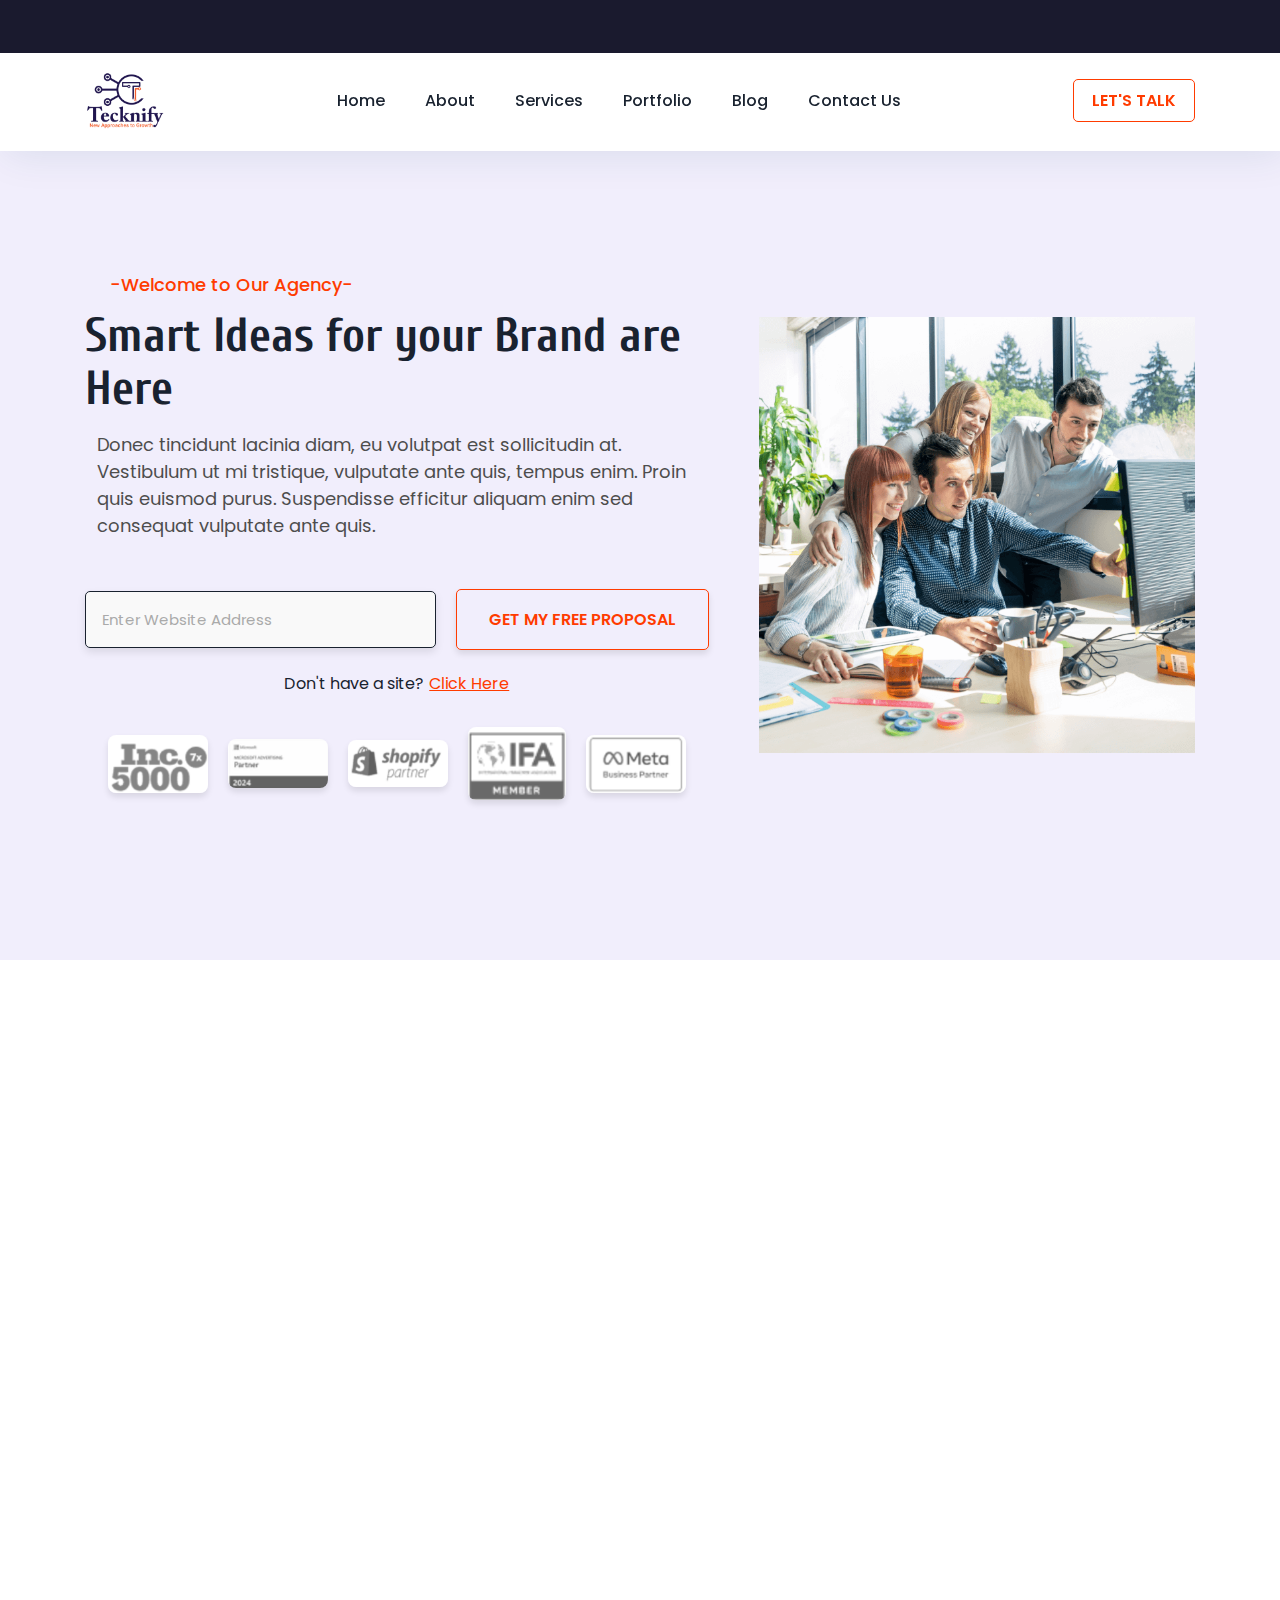
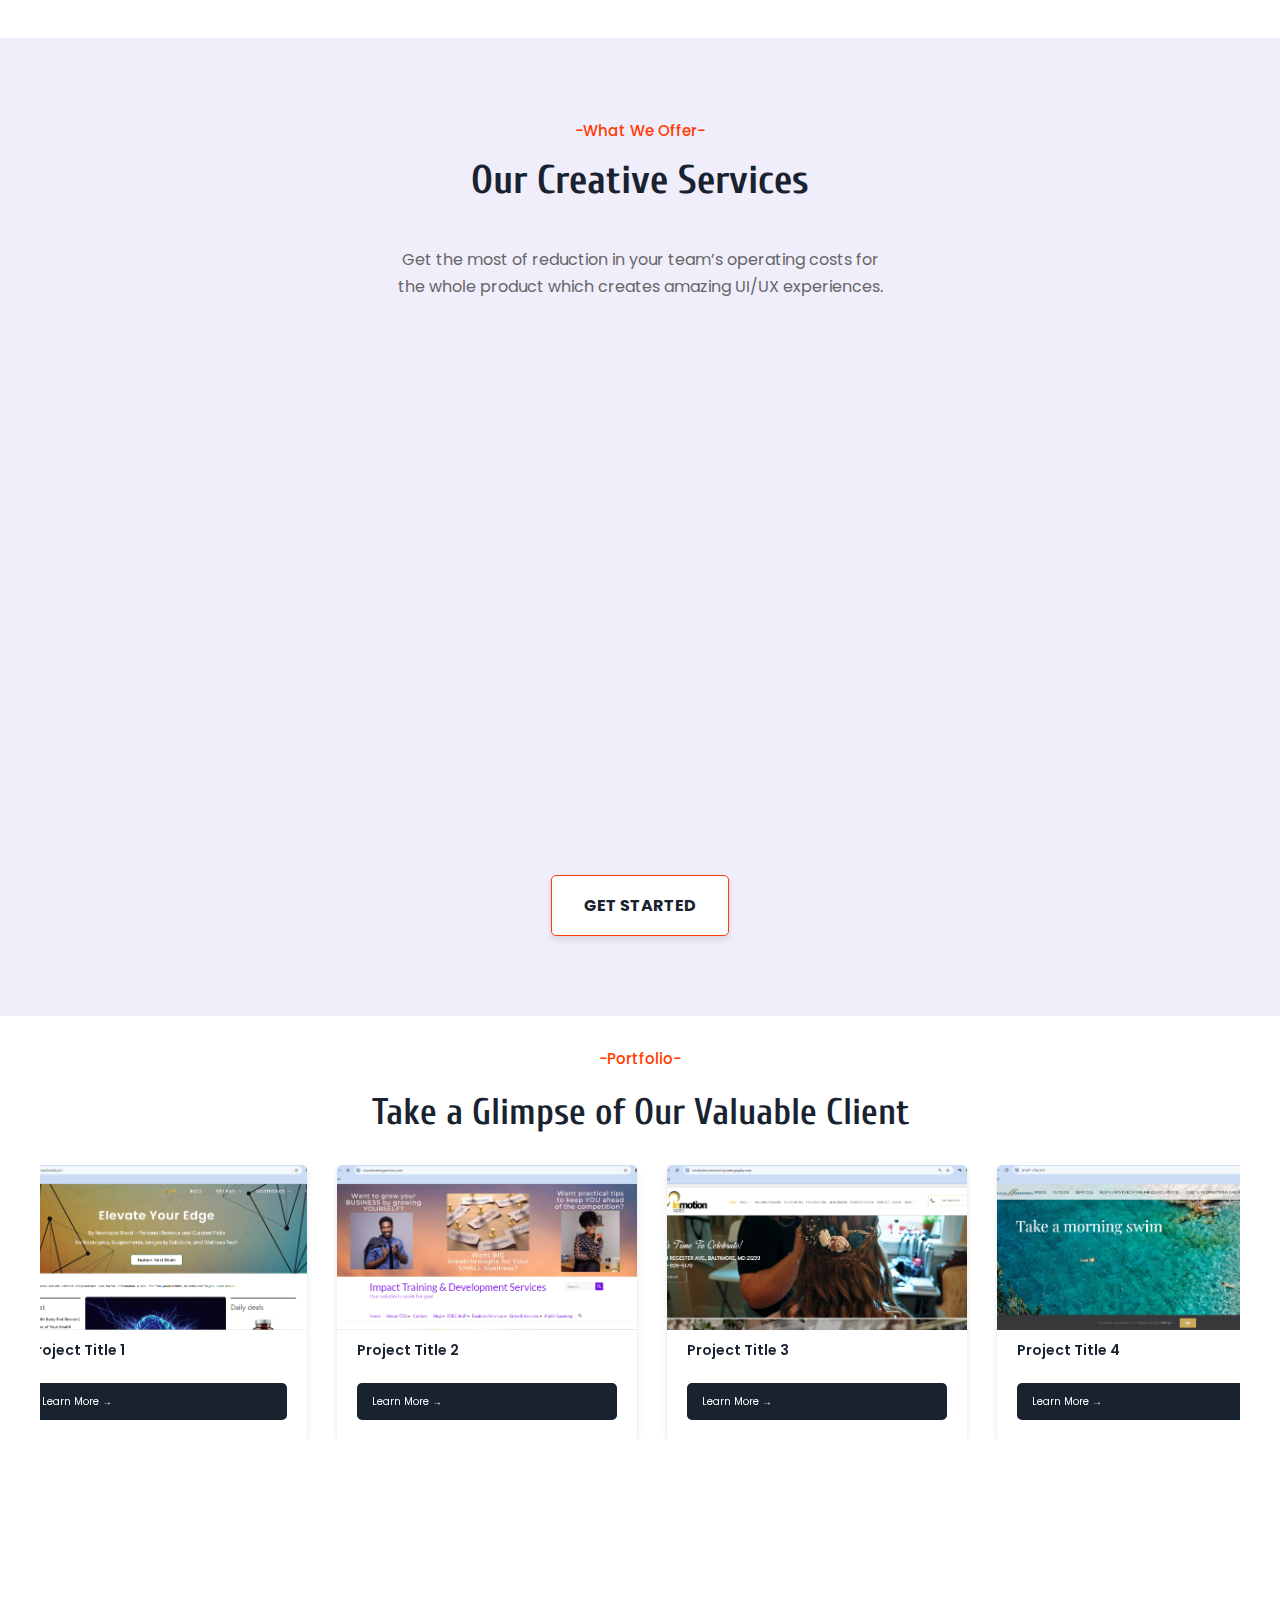
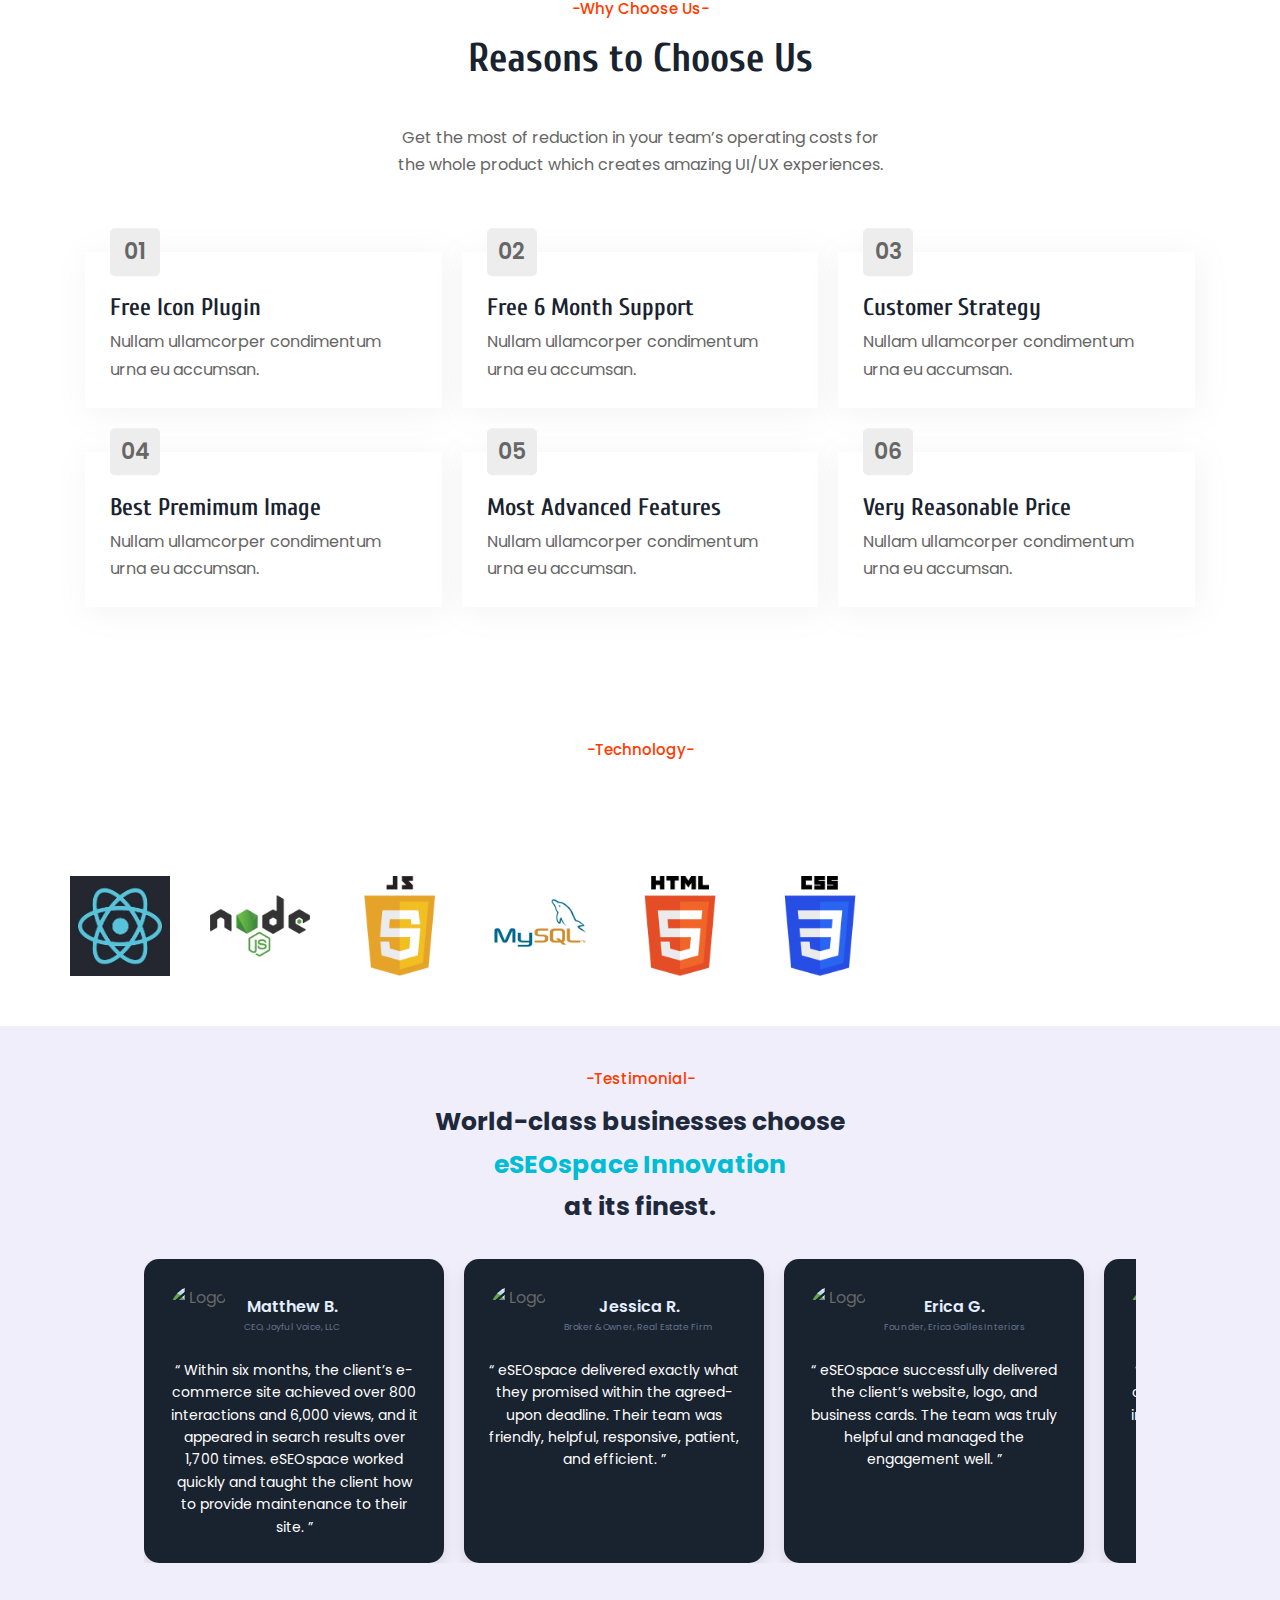
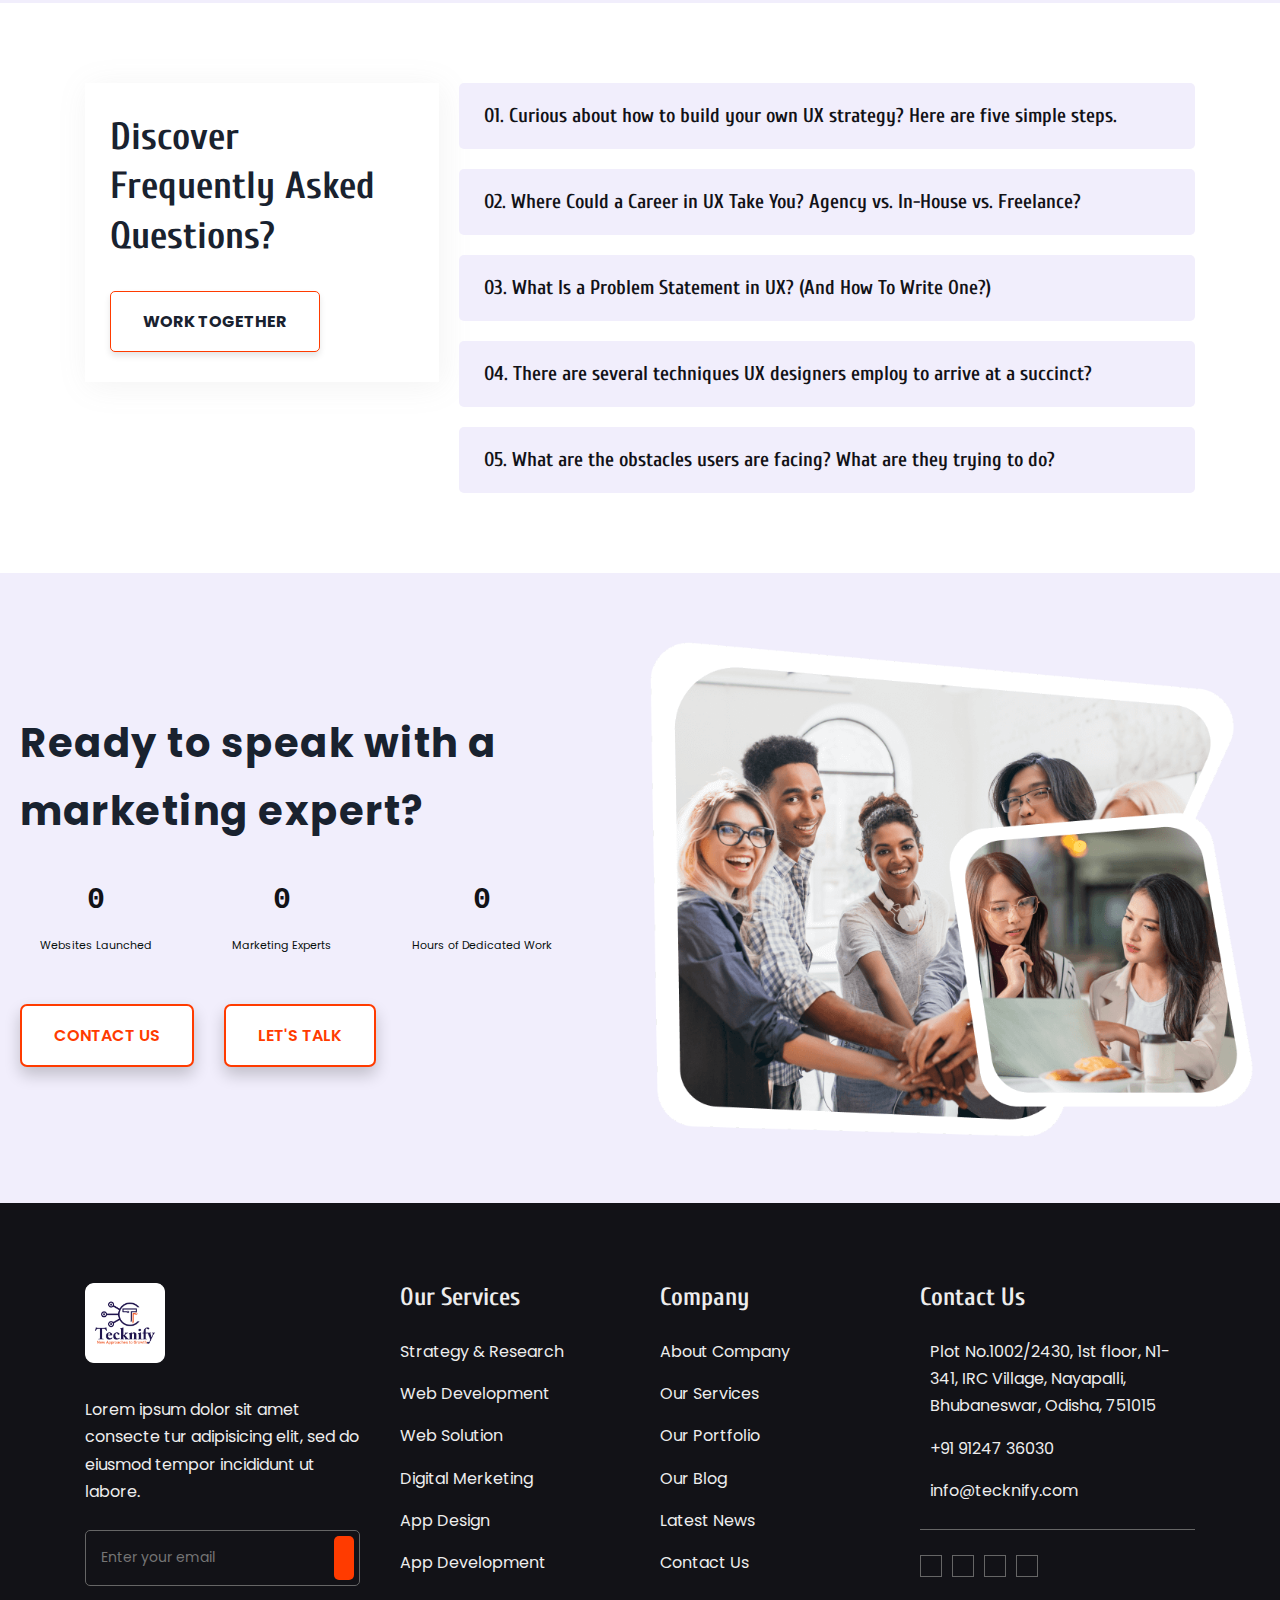
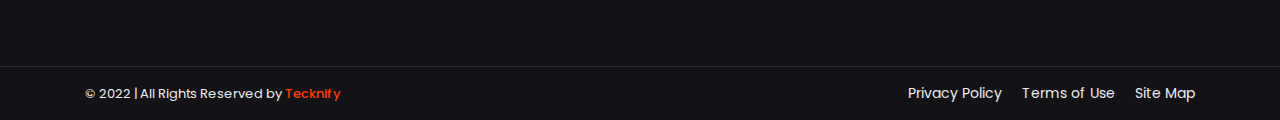
==== commit c6b692b9: "new" ====
--- a/index.html
+++ b/index.html
@@ -26,6 +26,9 @@
     href="https://fonts.googleapis.com/css2?family=Cuprum:wght@500;600;700&family=Poppins:wght@400;500;600&display=swap"
     rel="stylesheet">
 
+    <link href="https://cdnjs.cloudflare.com/ajax/libs/font-awesome/6.0.0/css/all.min.css" rel="stylesheet">
+
+
   <!-- 
     - preload images
   -->
@@ -35,11 +38,34 @@
 
 <body>
 
+ 
+
   <!-- 
     - #HEADER
   -->
+  <div class="topbar">
+    <div class="contact-info">
+      <span>
+       <a href="tel:+18285384856"><i class="fas fa-phone-alt"></i> +1 828 538 4856
+      </span></a> 
+      <a href="tel:+919124736030"><span>
+        <i class="fas fa-phone-alt"></i> +91 91247 36030
+      </span></a>
+      <a href="mailto:info@tecknify.com"><span>
+        <i class="fas fa-envelope"></i> info@tecknify.com
+      </span></a>
+    </div>
+    <div class="social-icons">
+      <a href="https://www.facebook.com/tecknifyitsolutions" target="_blank" aria-label="Facebook"><i class="fab fa-facebook-f"></i></a>
+      <a href="https://www.instagram.com/tecknify_it_solutions/" target="_blank" aria-label="Instagram"><i class="fab fa-instagram"></i></a>
+      <a href="https://x.com/tecknify2023" target="_blank" aria-label="Twitter"><i class="fab fa-twitter"></i></a>
+      <a href="https://www.linkedin.com/company/tecknify-it-solutions" target="_blank" aria-label="LinkedIn"><i class="fab fa-linkedin-in"></i></a>
+    </div>
+  </div>
+
 
   <header class="header" data-header>
+    
     <div class="container">
       <a href="#" class="logo">
         <img src="/assets/images/Tecknify-Logo.png" alt="Tecknify Logo">
--- a/style.css
+++ b/style.css
@@ -305,32 +305,232 @@
   transition: var(--transition-1);
 }
 
+
+
+/* Topbar Styling */
+.topbar {
+  display: flex;
+  justify-content: space-between;
+  align-items: center;
+  background-color: #1a1a2e;
+  color: #fff;
+  padding: 5px 20px;  /* Reduced the vertical padding */
+  font-family: Arial, sans-serif;
+  font-size: 14px;
+  position: fixed;
+  top: 0;
+  width: 100%;
+  z-index: 1000;
+}
+
+/* Contact Info Section */
+.contact-info {
+  display: flex;
+  flex-wrap: wrap;
+}
+
+.contact-info span {
+  margin-right: 20px;
+  display: inline-flex;
+  align-items: center;
+  opacity: 0;
+  transform: translateX(-20px);
+  animation: fadeInLeft 1s forwards;
+}
+
+.contact-info span:nth-child(2) {
+  animation-delay: 0.2s;
+}
+
+.contact-info span:nth-child(3) {
+  animation-delay: 0.4s;
+}
+
+@keyframes fadeInLeft {
+  to {
+    opacity: 1;
+    transform: translateX(0);
+  }
+}
+
+.contact-info i {
+  margin-right: 8px;
+  color: #ff4500; /* Orange icon color */
+}
+
+/* Social Icons Section */
+.social-icons {
+  display: flex;
+  align-items: center;
+}
+
+.social-icons a {
+  color: #ff4500;
+  margin-left: 15px;
+  font-size: 20px;
+  text-decoration: none;
+  position: relative;
+  transition: all 0.3s ease;
+}
+
+.social-icons a::after {
+  content: "";
+  position: absolute;
+  bottom: -3px;
+  left: 50%;
+  width: 0;
+  height: 2px;
+  background-color: #fff;
+  transition: all 0.3s ease;
+  transform: translateX(-50%);
+}
+
+.social-icons a:hover {
+  color: #fff;
+}
+
+.social-icons a:hover::after {
+  width: 100%;
+}
+
+.social-icons a {
+  opacity: 0;
+  transform: translateX(20px);
+  animation: fadeInRight 1s forwards;
+}
+
+.social-icons a:nth-child(1) {
+  animation-delay: 0.5s;
+}
+
+.social-icons a:nth-child(2) {
+  animation-delay: 0.7s;
+}
+
+.social-icons a:nth-child(3) {
+  animation-delay: 0.9s;
+}
+
+.social-icons a:nth-child(4) {
+  animation-delay: 1.1s;
+}
+
+@keyframes fadeInRight {
+  to {
+    opacity: 1;
+    transform: translateX(0);
+  }
+}
+
+/* Large Screens (Desktop) */
+@media (min-width: 1200px) {
+  .topbar {
+    padding: 8px 30px;  /* Reduced vertical padding */
+    font-size: 16px;
+  }
+
+  .contact-info span {
+    margin-right: 25px;
+  }
+
+  .social-icons a {
+    font-size: 22px;
+  }
+}
+
+/* Medium Screens (Tablets) */
+@media (max-width: 1199px) and (min-width: 768px) {
+  .topbar {
+    padding: 7px 25px;  /* Reduced vertical padding */
+    font-size: 15px;
+  }
+
+  .contact-info span {
+    margin-right: 18px;
+  }
+
+  .social-icons a {
+    font-size: 20px;
+  }
+}
+
+/* Small Screens (Mobile Portrait) */
+@media (max-width: 768px) {
+  .topbar {
+    flex-direction: column;
+    align-items: flex-start;
+    padding: 5px 20px;  /* Reduced vertical padding */
+    font-size: 14px;
+  }
+
+  .contact-info {
+    margin-bottom: 10px;
+  }
+
+  .contact-info span {
+    margin-right: 10px;
+    font-size: 12px;
+  }
+
+  .social-icons {
+    justify-content: flex-start;
+    flex-wrap: wrap;
+  }
+
+  .social-icons a {
+    margin-left: 10px;
+    font-size: 18px;
+  }
+
+  .header {
+    top: 60px;
+  }
+}
+
+/* Very Small Screens (Mobile Landscape / Small Mobile) */
+@media (max-width: 480px) {
+  .topbar {
+    padding: 3px 15px;  /* Reduced vertical padding */
+    font-size: 12px;
+  }
+
+  .contact-info span {
+    margin-right: 5px;
+    font-size: 10px;
+  }
+
+  .social-icons a {
+    font-size: 16px;
+    margin-left: 8px;
+  }
+
+  .header {
+    top: 70px;
+  }
+}
+
+
 /*-----------------------------------*\
   #HEADER
 \*-----------------------------------*/
 /* General Header Styles */
-.header {
+ /* Header styling */
+ .header {
   padding-block: 15px;
   position: fixed;
-  top: 0;
+  top: 50px; /* Adjusted to leave space for the topbar */
   left: 0;
   width: 100%;
-  z-index: 4;
+  z-index: 900; /* Lower z-index than the topbar */
   background-color: var(--white);
   box-shadow: var(--shadow-2);
-  transition: background-color 0.3s ease, box-shadow 0.3s ease,
-    transform 0.3s ease;
+  transition: background-color 0.3s ease, box-shadow 0.3s ease, transform 0.3s ease;
 }
 
 .header.scrolled {
-  background-color: rgba(
-    255,
-    255,
-    255,
-    0.95
-  ); /* Slightly transparent for desktop */
+  background-color: rgba(255, 255, 255, 0.95);
   box-shadow: var(--shadow-3);
-  transform: translateY(-5px); /* Slight upward motion */
+  transform: translateY(-5px);
 }
 
 /* Ensure header background remains non-black on smaller screens */
@@ -671,6 +871,7 @@
   padding-block-start: calc(var(--section-padding, 50px) + 50px);
   text-align: center;
   overflow: hidden;
+  margin-top: 60px;
 }
 
 .hero .container {
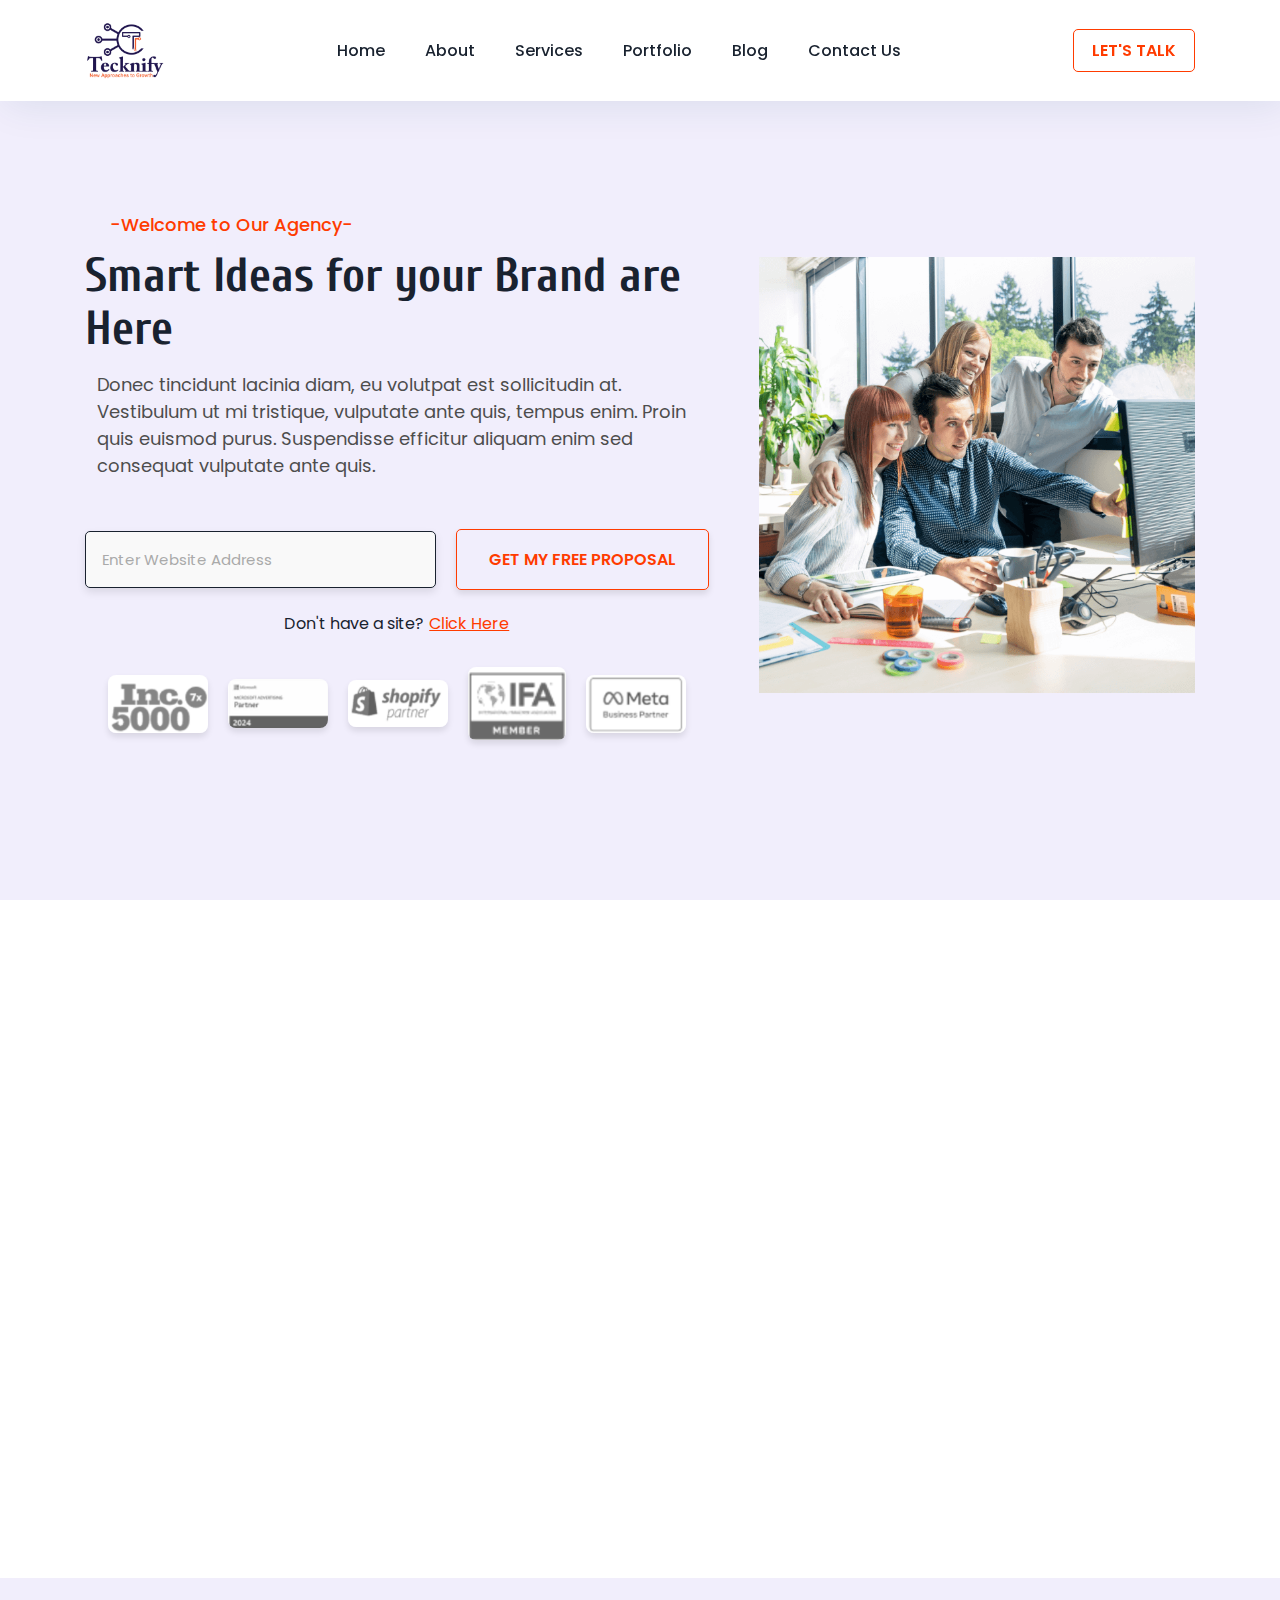
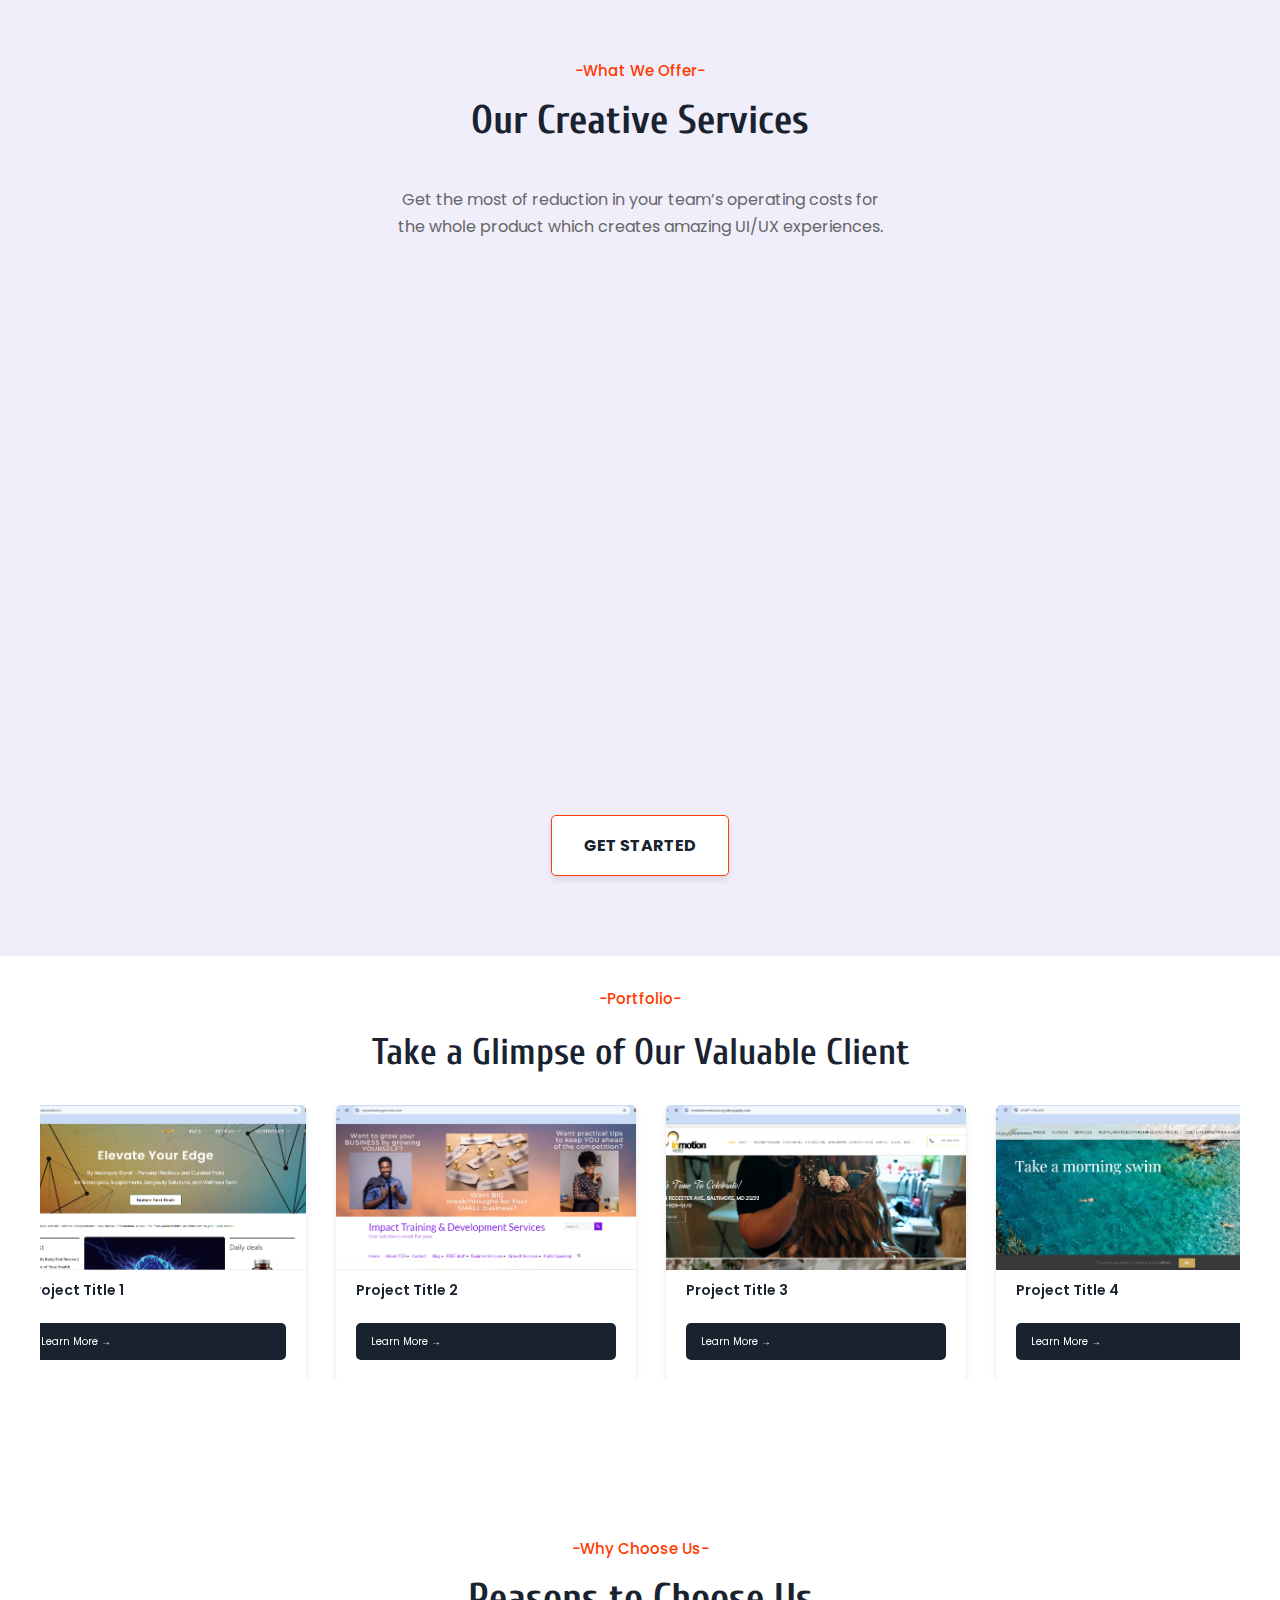
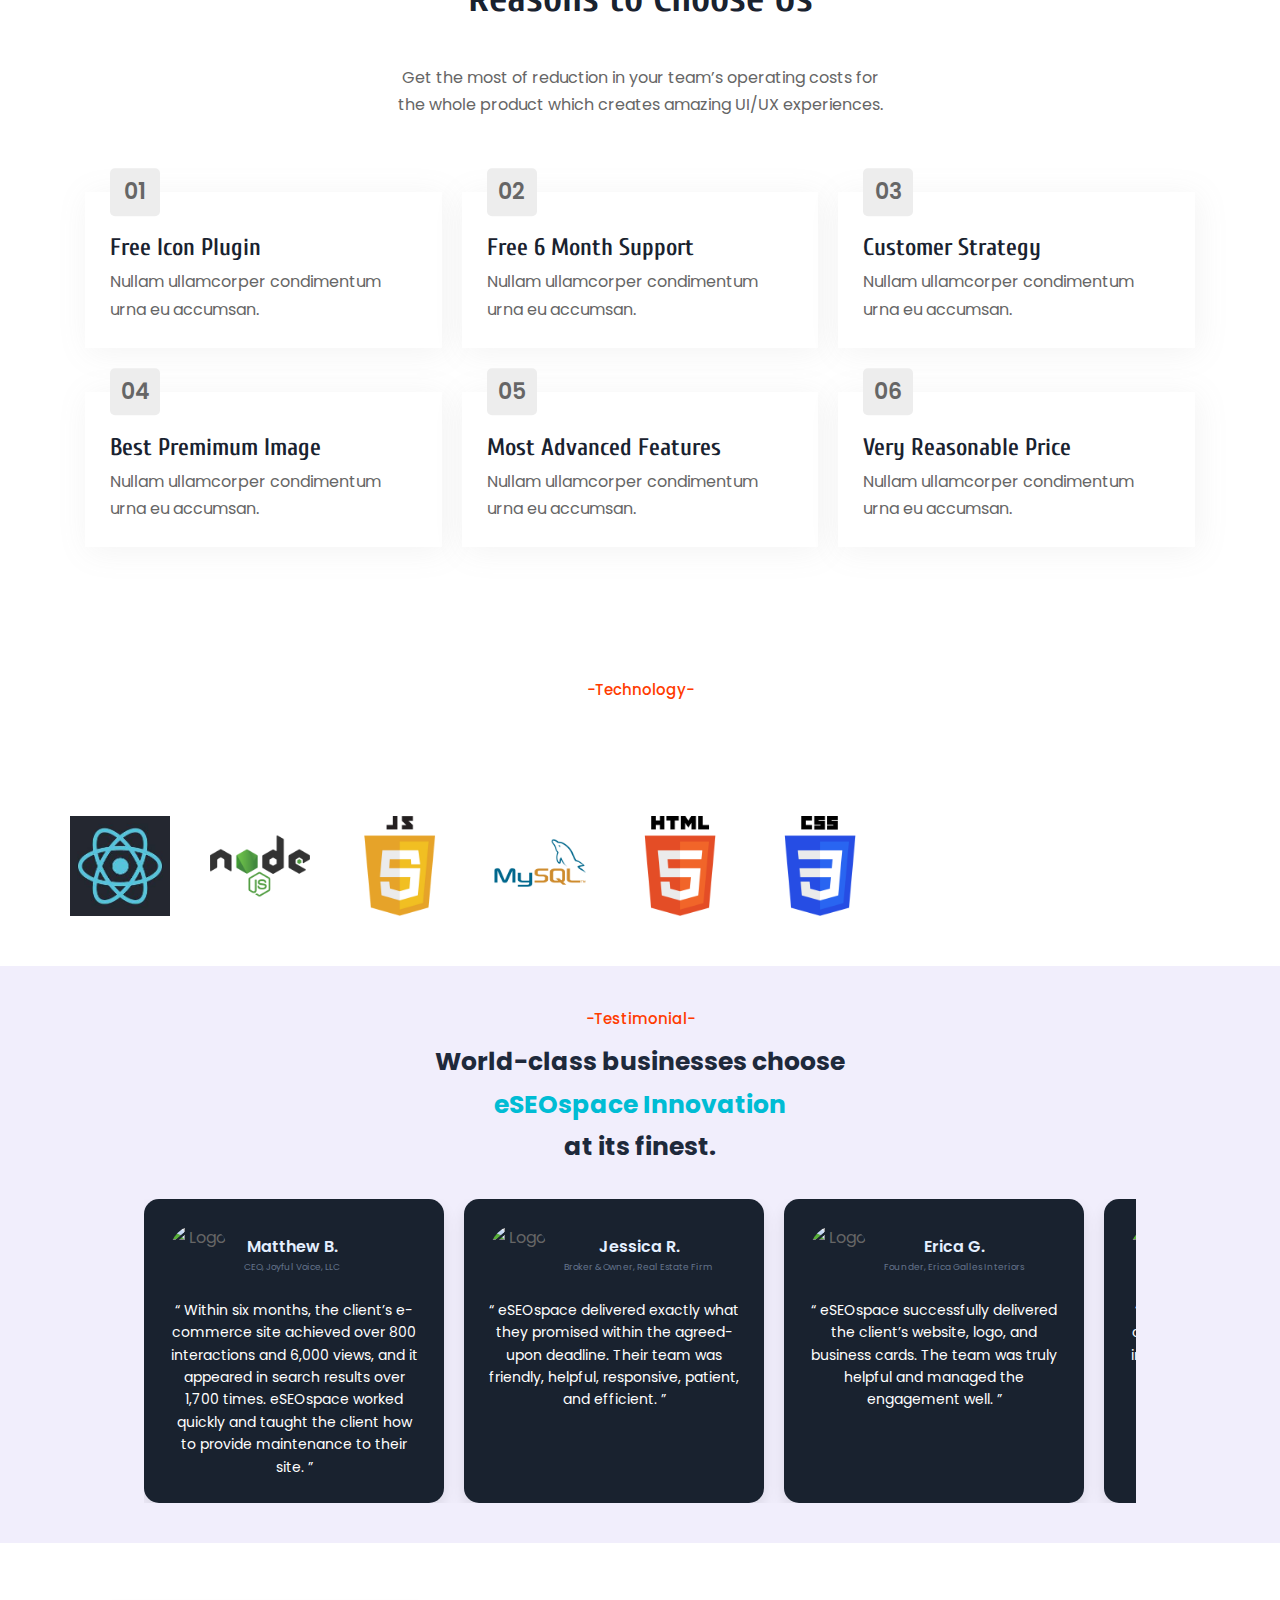
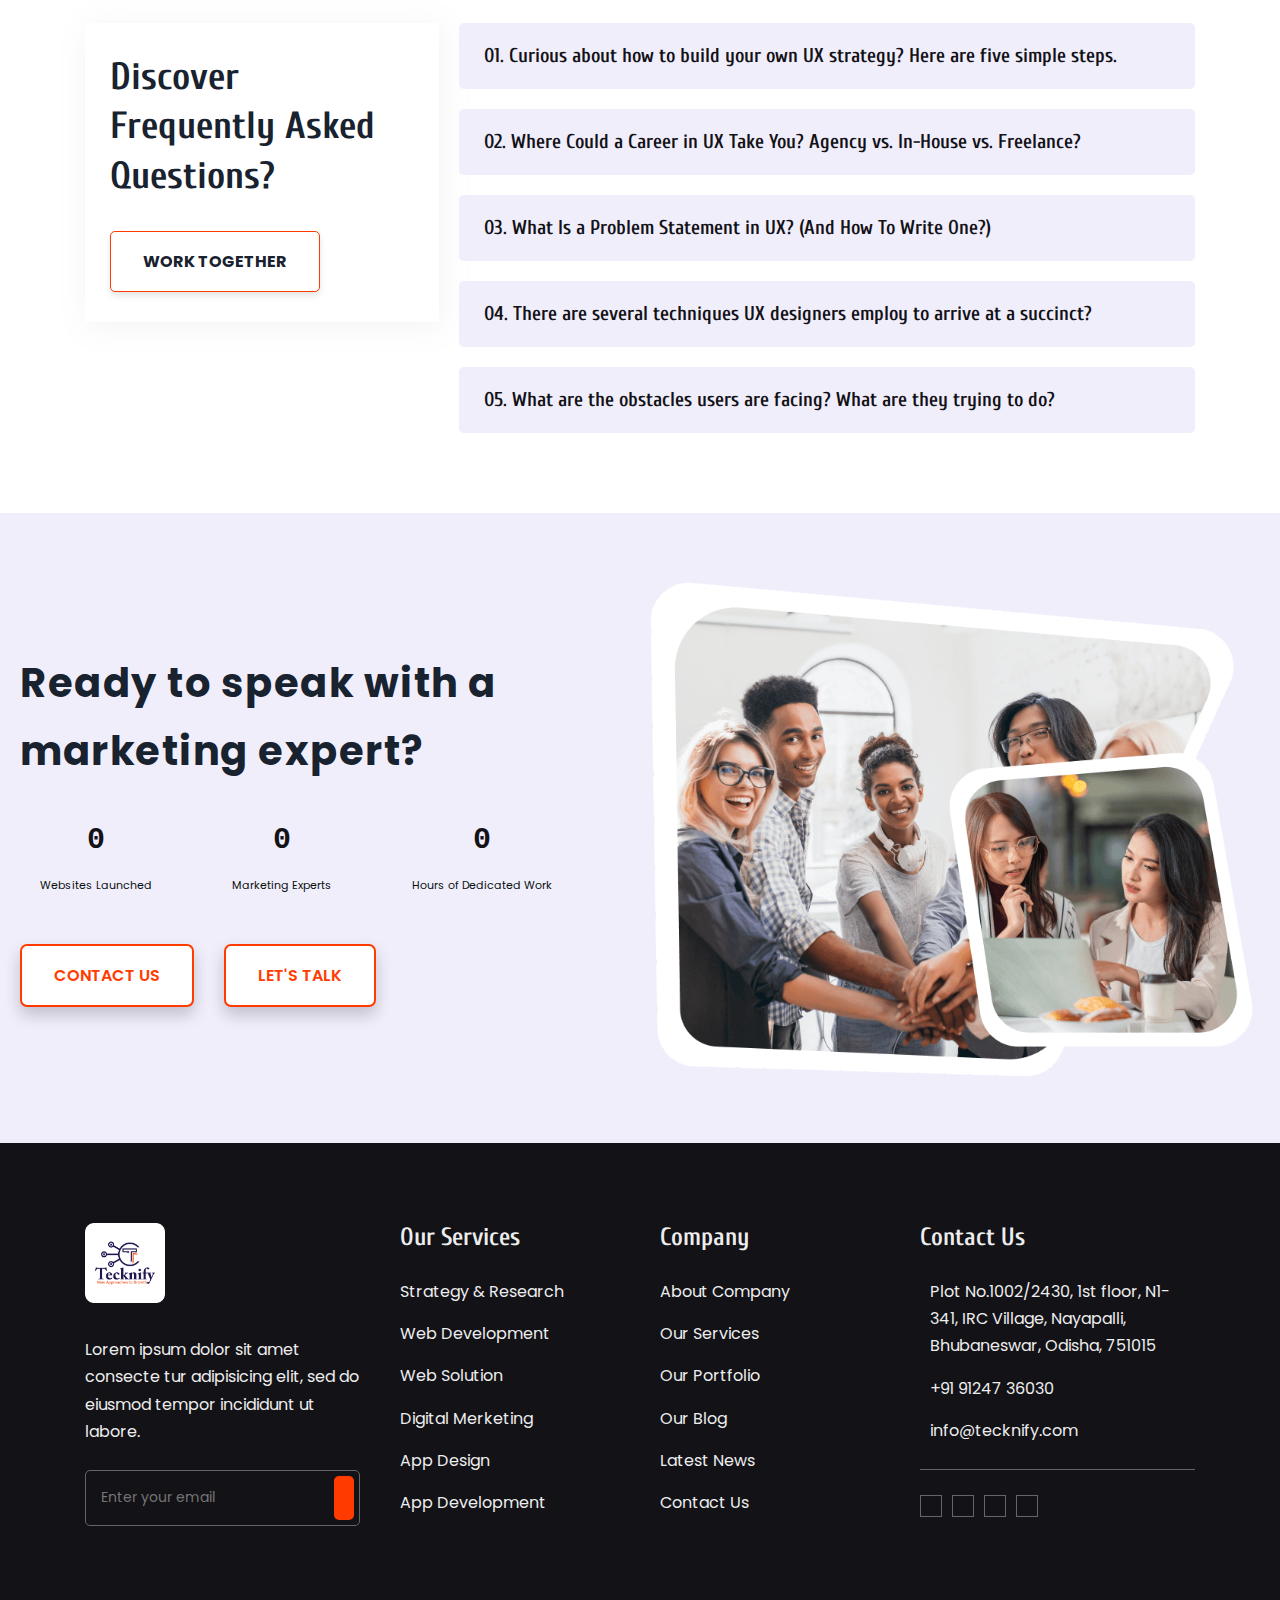
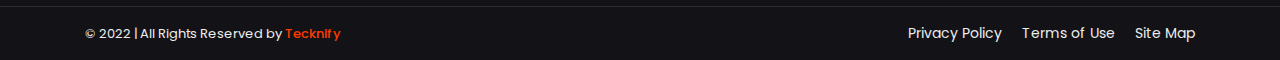
==== commit 3a4fe301: "new" ====
--- a/index.html
+++ b/index.html
@@ -26,9 +26,6 @@
     href="https://fonts.googleapis.com/css2?family=Cuprum:wght@500;600;700&family=Poppins:wght@400;500;600&display=swap"
     rel="stylesheet">
 
-    <link href="https://cdnjs.cloudflare.com/ajax/libs/font-awesome/6.0.0/css/all.min.css" rel="stylesheet">
-
-
   <!-- 
     - preload images
   -->
@@ -38,34 +35,11 @@
 
 <body>
 
- 
-
   <!-- 
     - #HEADER
   -->
-  <div class="topbar">
-    <div class="contact-info">
-      <span>
-       <a href="tel:+18285384856"><i class="fas fa-phone-alt"></i> +1 828 538 4856
-      </span></a> 
-      <a href="tel:+919124736030"><span>
-        <i class="fas fa-phone-alt"></i> +91 91247 36030
-      </span></a>
-      <a href="mailto:info@tecknify.com"><span>
-        <i class="fas fa-envelope"></i> info@tecknify.com
-      </span></a>
-    </div>
-    <div class="social-icons">
-      <a href="https://www.facebook.com/tecknifyitsolutions" target="_blank" aria-label="Facebook"><i class="fab fa-facebook-f"></i></a>
-      <a href="https://www.instagram.com/tecknify_it_solutions/" target="_blank" aria-label="Instagram"><i class="fab fa-instagram"></i></a>
-      <a href="https://x.com/tecknify2023" target="_blank" aria-label="Twitter"><i class="fab fa-twitter"></i></a>
-      <a href="https://www.linkedin.com/company/tecknify-it-solutions" target="_blank" aria-label="LinkedIn"><i class="fab fa-linkedin-in"></i></a>
-    </div>
-  </div>
-
 
   <header class="header" data-header>
-    
     <div class="container">
       <a href="#" class="logo">
         <img src="/assets/images/Tecknify-Logo.png" alt="Tecknify Logo">
@@ -87,8 +61,8 @@
           <li class="dropdown">
             <a href="/service/" class="navbar-link" data-nav-link>Services</a>
             <ul class="dropdown-menu">
-              <li><a href="/service/seo/" class="dropdown-link">Social Medial Optimization</a></li>
-              <li><a href="/service/smo/" class="dropdown-link">Social Medial Marketing</a></li>
+              <li><a href="/service/seo/" class="dropdown-link">Search Engine Optimization</a></li>
+              <li><a href="/service/smo/" class="dropdown-link">Social Medial Optimization</a></li>
               <li><a href="/service/ppc/" class="dropdown-link">PPC Advertising</a></li>
               <li><a href="/service/web-development/" class="dropdown-link">Web Development</a></li>
               <li><a href="/service/app-development/" class="dropdown-link">App Development</a></li>
@@ -818,6 +792,13 @@
     <a href="https://www.linkedin.com/company/tecknify-it-solutions" target="_blank" class="social-icon">
       <img src="/assets/images/linkedin-round.png" alt="LinkedIn">
     </a>
+    <a href="https://wa.me/7682064973" target="_blank" class="social-icon">
+      <img src="/assets/images/whatsapp.png" alt="WhatsApp">
+    </a>
+    <a href="skype:viswajit.mallick?chat" target="_blank" class="social-icon">
+      <img src="/assets/images/skype.png" alt="Skype">
+    </a>
+    
   </div>
 
 
--- a/style.css
+++ b/style.css
@@ -305,232 +305,32 @@
   transition: var(--transition-1);
 }
 
-
-
-/* Topbar Styling */
-.topbar {
-  display: flex;
-  justify-content: space-between;
-  align-items: center;
-  background-color: #1a1a2e;
-  color: #fff;
-  padding: 5px 20px;  /* Reduced the vertical padding */
-  font-family: Arial, sans-serif;
-  font-size: 14px;
-  position: fixed;
-  top: 0;
-  width: 100%;
-  z-index: 1000;
-}
-
-/* Contact Info Section */
-.contact-info {
-  display: flex;
-  flex-wrap: wrap;
-}
-
-.contact-info span {
-  margin-right: 20px;
-  display: inline-flex;
-  align-items: center;
-  opacity: 0;
-  transform: translateX(-20px);
-  animation: fadeInLeft 1s forwards;
-}
-
-.contact-info span:nth-child(2) {
-  animation-delay: 0.2s;
-}
-
-.contact-info span:nth-child(3) {
-  animation-delay: 0.4s;
-}
-
-@keyframes fadeInLeft {
-  to {
-    opacity: 1;
-    transform: translateX(0);
-  }
-}
-
-.contact-info i {
-  margin-right: 8px;
-  color: #ff4500; /* Orange icon color */
-}
-
-/* Social Icons Section */
-.social-icons {
-  display: flex;
-  align-items: center;
-}
-
-.social-icons a {
-  color: #ff4500;
-  margin-left: 15px;
-  font-size: 20px;
-  text-decoration: none;
-  position: relative;
-  transition: all 0.3s ease;
-}
-
-.social-icons a::after {
-  content: "";
-  position: absolute;
-  bottom: -3px;
-  left: 50%;
-  width: 0;
-  height: 2px;
-  background-color: #fff;
-  transition: all 0.3s ease;
-  transform: translateX(-50%);
-}
-
-.social-icons a:hover {
-  color: #fff;
-}
-
-.social-icons a:hover::after {
-  width: 100%;
-}
-
-.social-icons a {
-  opacity: 0;
-  transform: translateX(20px);
-  animation: fadeInRight 1s forwards;
-}
-
-.social-icons a:nth-child(1) {
-  animation-delay: 0.5s;
-}
-
-.social-icons a:nth-child(2) {
-  animation-delay: 0.7s;
-}
-
-.social-icons a:nth-child(3) {
-  animation-delay: 0.9s;
-}
-
-.social-icons a:nth-child(4) {
-  animation-delay: 1.1s;
-}
-
-@keyframes fadeInRight {
-  to {
-    opacity: 1;
-    transform: translateX(0);
-  }
-}
-
-/* Large Screens (Desktop) */
-@media (min-width: 1200px) {
-  .topbar {
-    padding: 8px 30px;  /* Reduced vertical padding */
-    font-size: 16px;
-  }
-
-  .contact-info span {
-    margin-right: 25px;
-  }
-
-  .social-icons a {
-    font-size: 22px;
-  }
-}
-
-/* Medium Screens (Tablets) */
-@media (max-width: 1199px) and (min-width: 768px) {
-  .topbar {
-    padding: 7px 25px;  /* Reduced vertical padding */
-    font-size: 15px;
-  }
-
-  .contact-info span {
-    margin-right: 18px;
-  }
-
-  .social-icons a {
-    font-size: 20px;
-  }
-}
-
-/* Small Screens (Mobile Portrait) */
-@media (max-width: 768px) {
-  .topbar {
-    flex-direction: column;
-    align-items: flex-start;
-    padding: 5px 20px;  /* Reduced vertical padding */
-    font-size: 14px;
-  }
-
-  .contact-info {
-    margin-bottom: 10px;
-  }
-
-  .contact-info span {
-    margin-right: 10px;
-    font-size: 12px;
-  }
-
-  .social-icons {
-    justify-content: flex-start;
-    flex-wrap: wrap;
-  }
-
-  .social-icons a {
-    margin-left: 10px;
-    font-size: 18px;
-  }
-
-  .header {
-    top: 60px;
-  }
-}
-
-/* Very Small Screens (Mobile Landscape / Small Mobile) */
-@media (max-width: 480px) {
-  .topbar {
-    padding: 3px 15px;  /* Reduced vertical padding */
-    font-size: 12px;
-  }
-
-  .contact-info span {
-    margin-right: 5px;
-    font-size: 10px;
-  }
-
-  .social-icons a {
-    font-size: 16px;
-    margin-left: 8px;
-  }
-
-  .header {
-    top: 70px;
-  }
-}
-
-
 /*-----------------------------------*\
   #HEADER
 \*-----------------------------------*/
 /* General Header Styles */
- /* Header styling */
- .header {
+.header {
   padding-block: 15px;
   position: fixed;
-  top: 50px; /* Adjusted to leave space for the topbar */
+  top: 0;
   left: 0;
   width: 100%;
-  z-index: 900; /* Lower z-index than the topbar */
+  z-index: 4;
   background-color: var(--white);
   box-shadow: var(--shadow-2);
-  transition: background-color 0.3s ease, box-shadow 0.3s ease, transform 0.3s ease;
+  transition: background-color 0.3s ease, box-shadow 0.3s ease,
+    transform 0.3s ease;
 }
 
 .header.scrolled {
-  background-color: rgba(255, 255, 255, 0.95);
+  background-color: rgba(
+    255,
+    255,
+    255,
+    0.95
+  ); /* Slightly transparent for desktop */
   box-shadow: var(--shadow-3);
-  transform: translateY(-5px);
+  transform: translateY(-5px); /* Slight upward motion */
 }
 
 /* Ensure header background remains non-black on smaller screens */
@@ -871,7 +671,6 @@
   padding-block-start: calc(var(--section-padding, 50px) + 50px);
   text-align: center;
   overflow: hidden;
-  margin-top: 60px;
 }
 
 .hero .container {
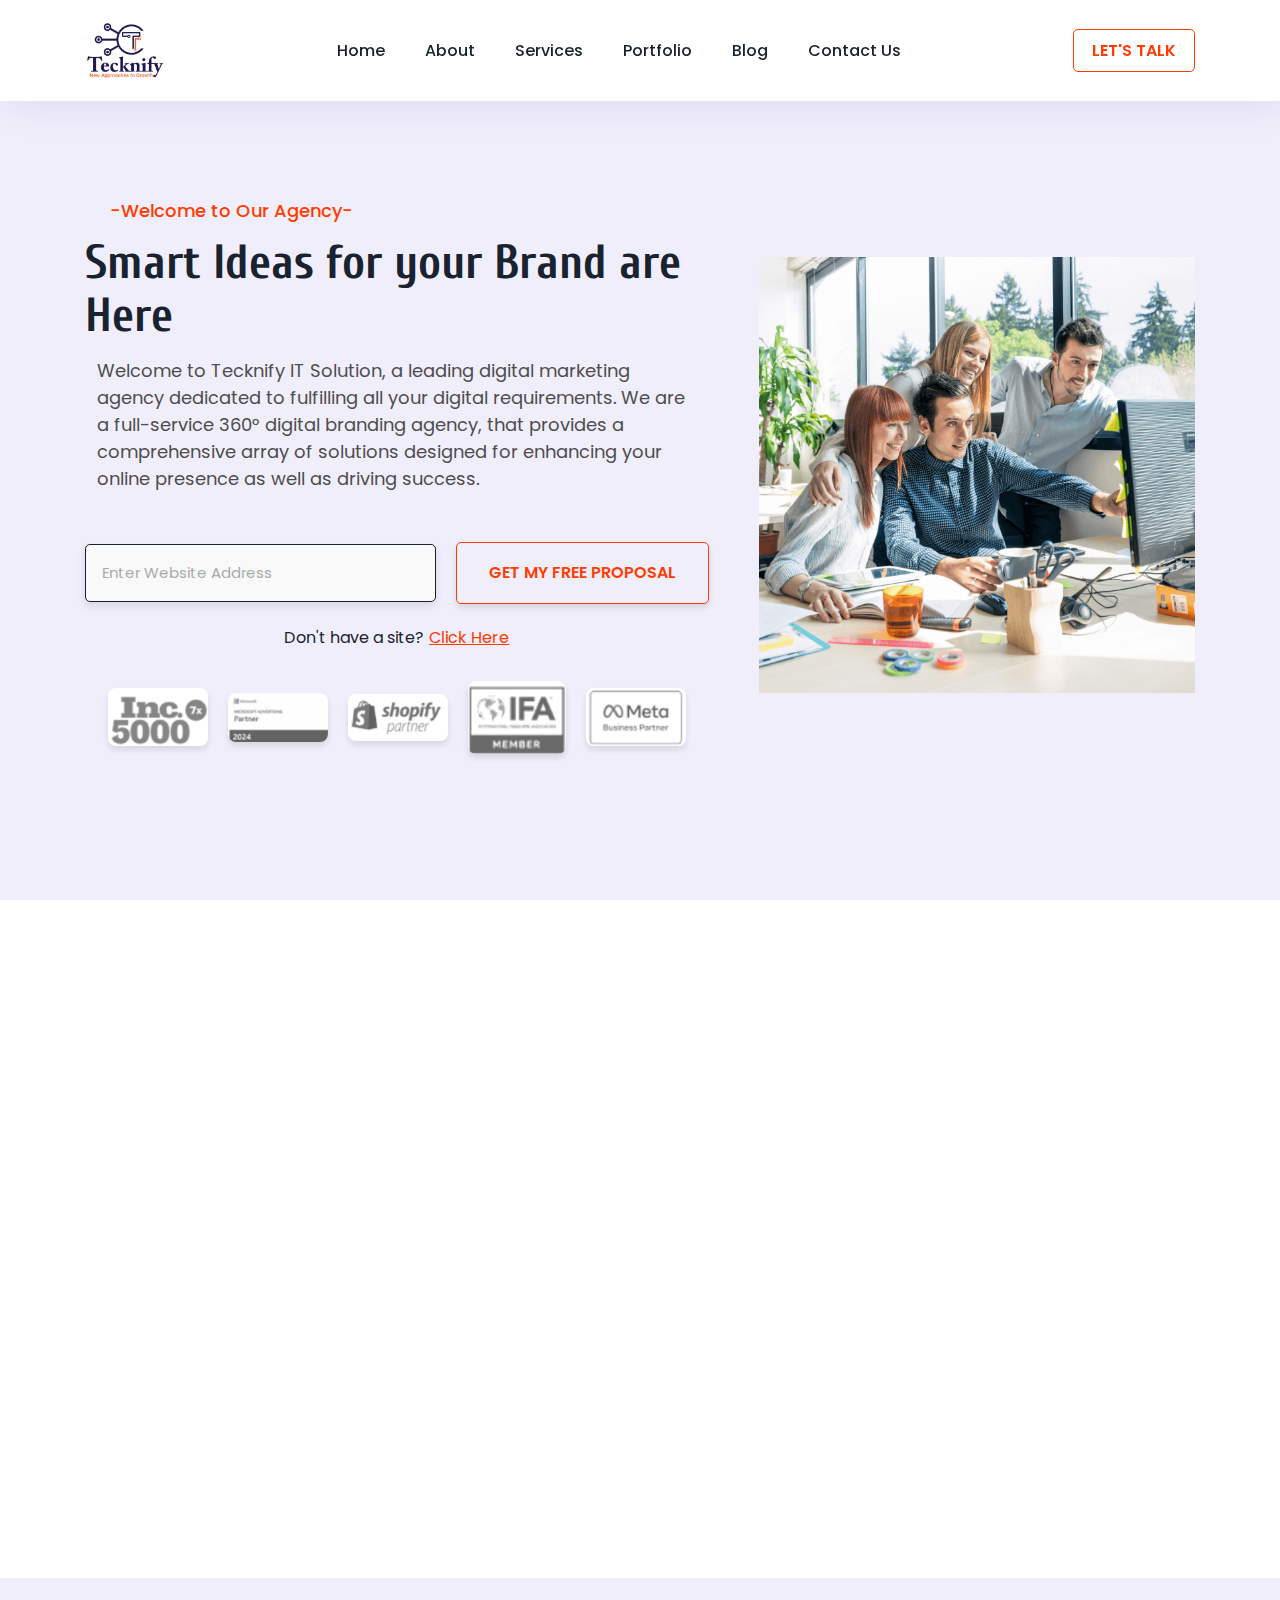
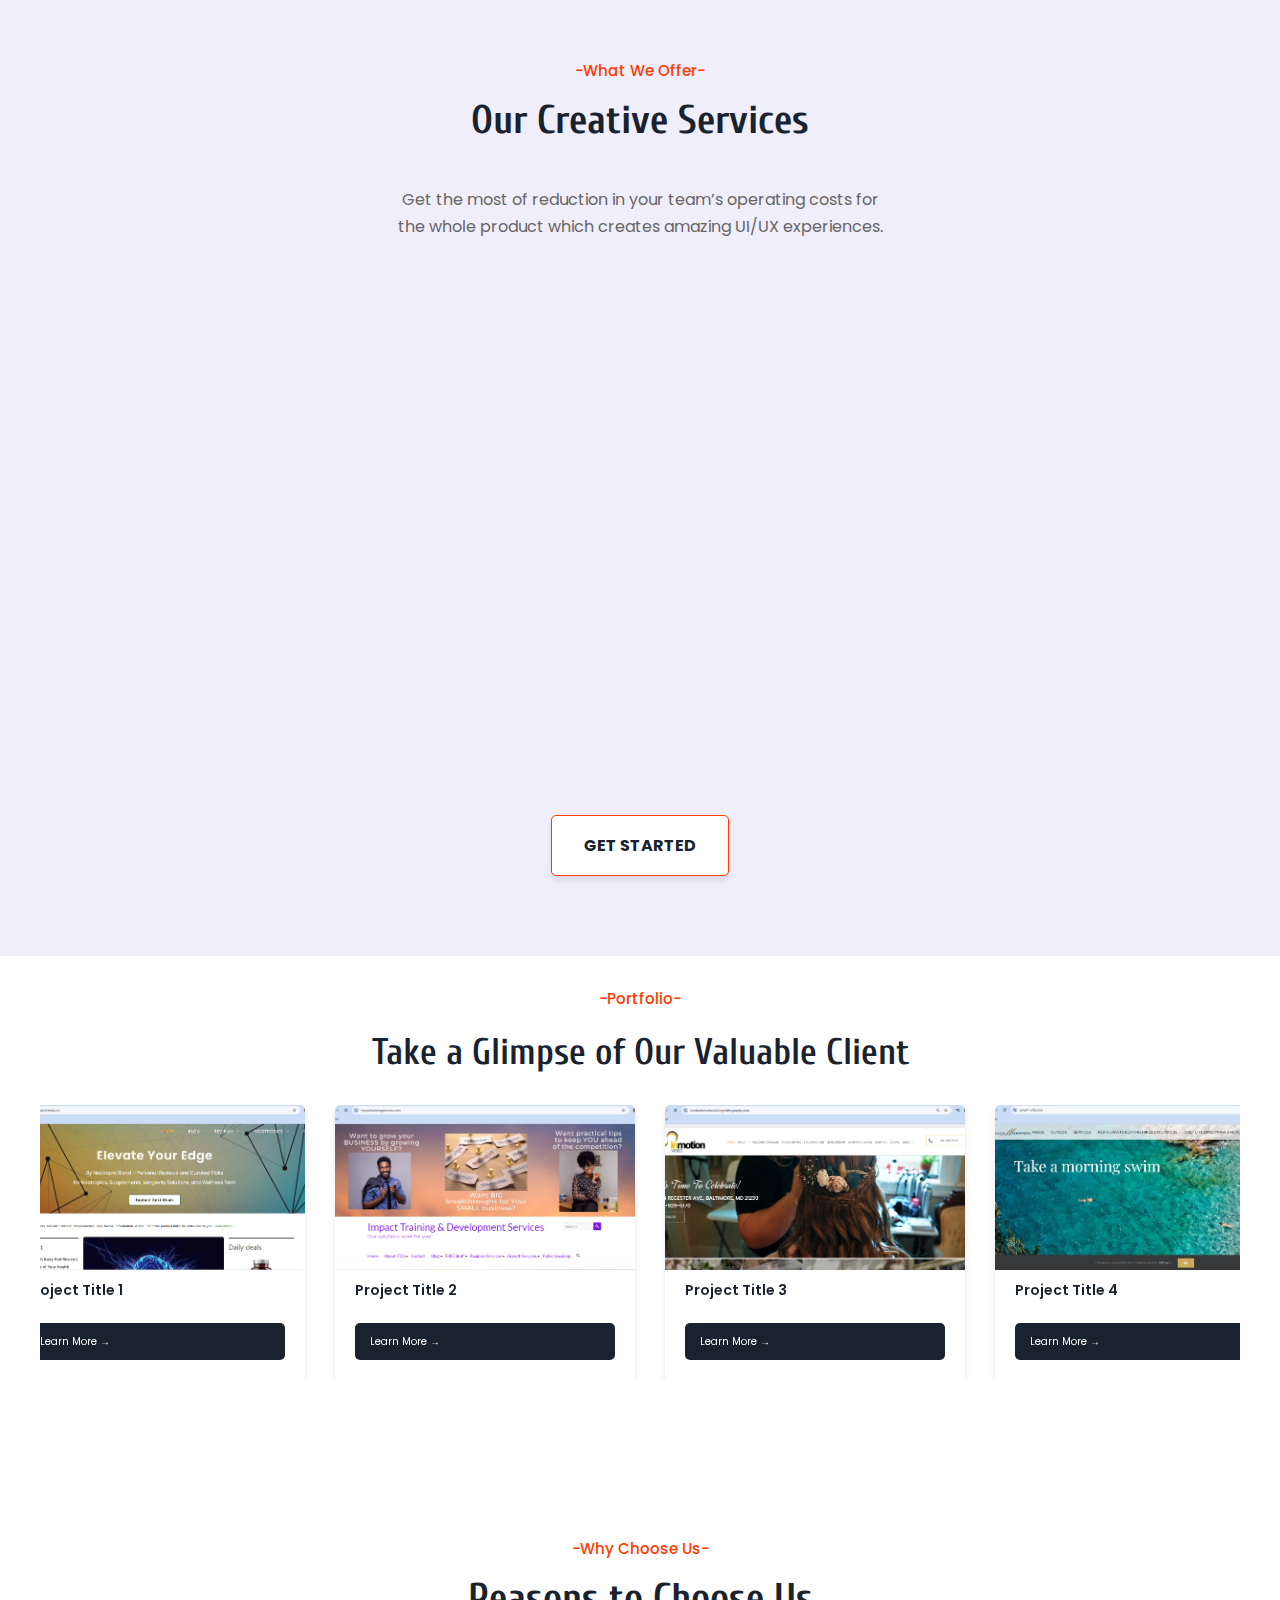
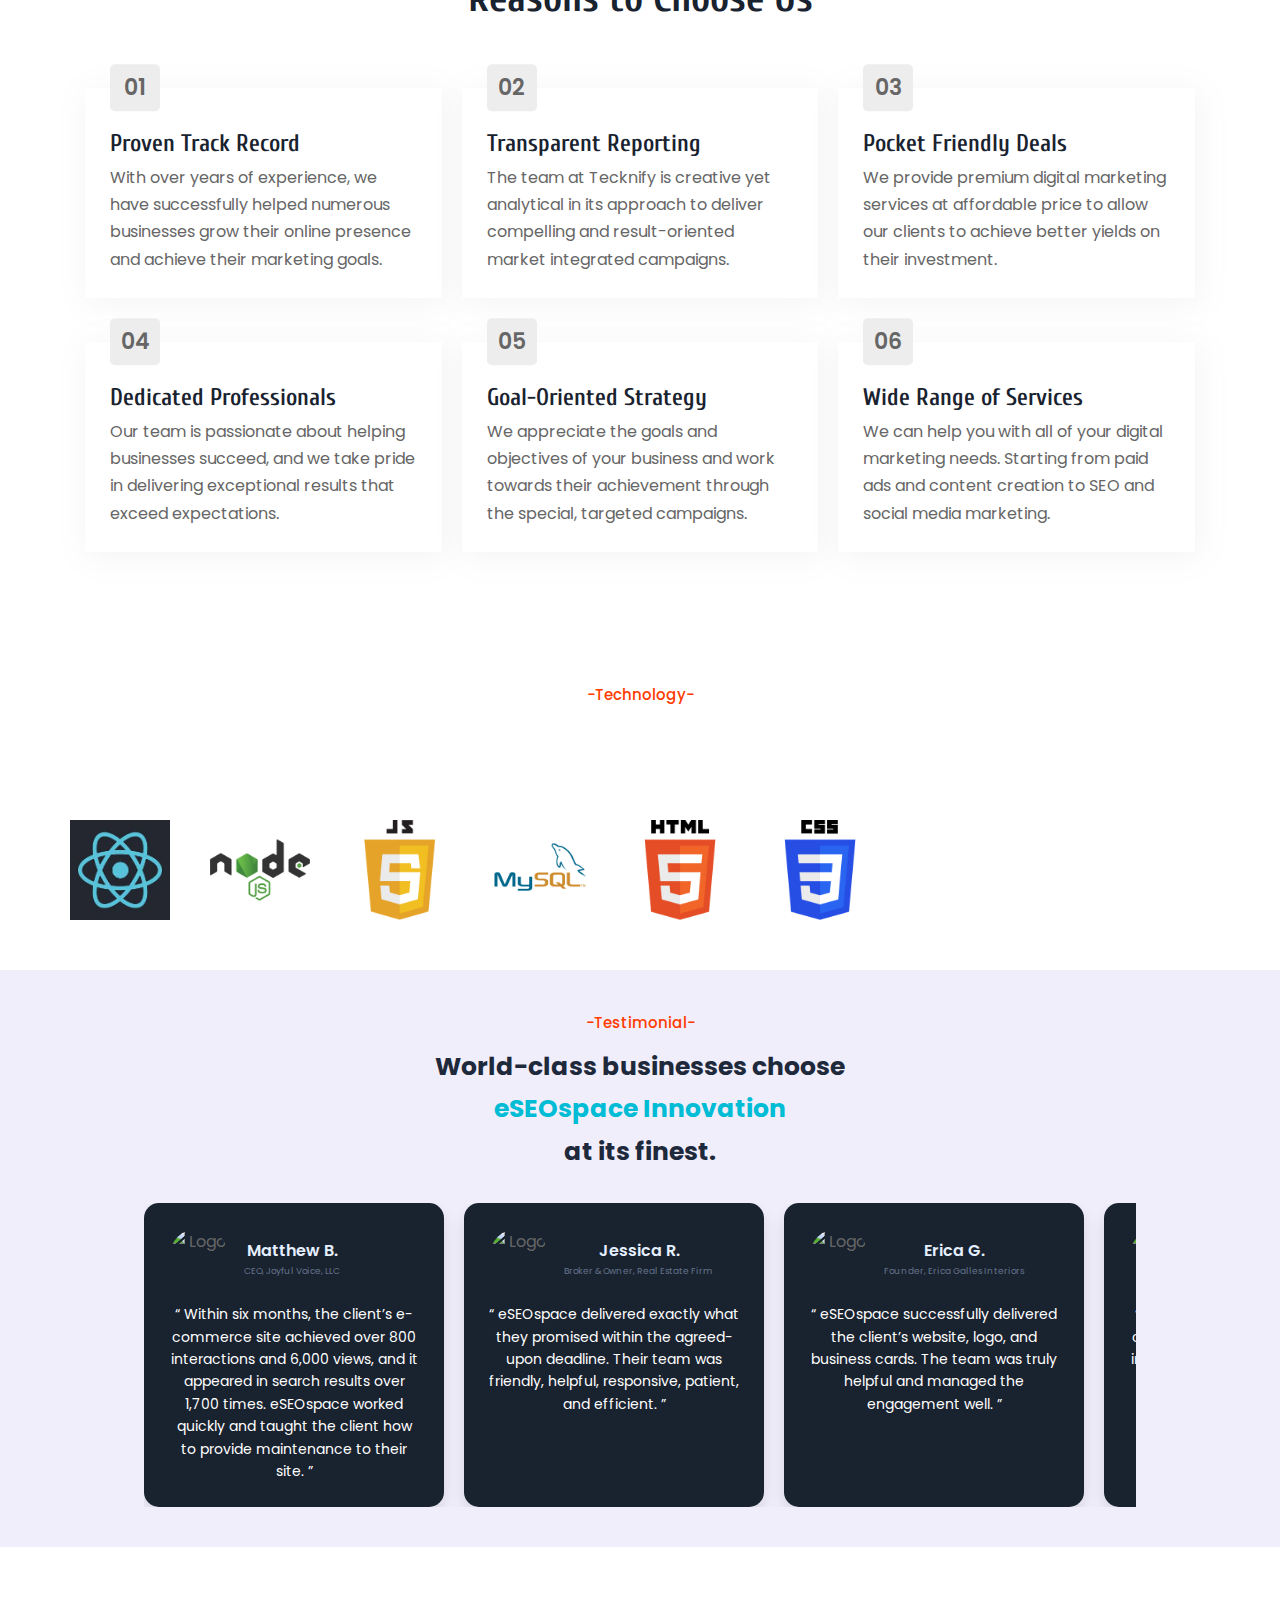
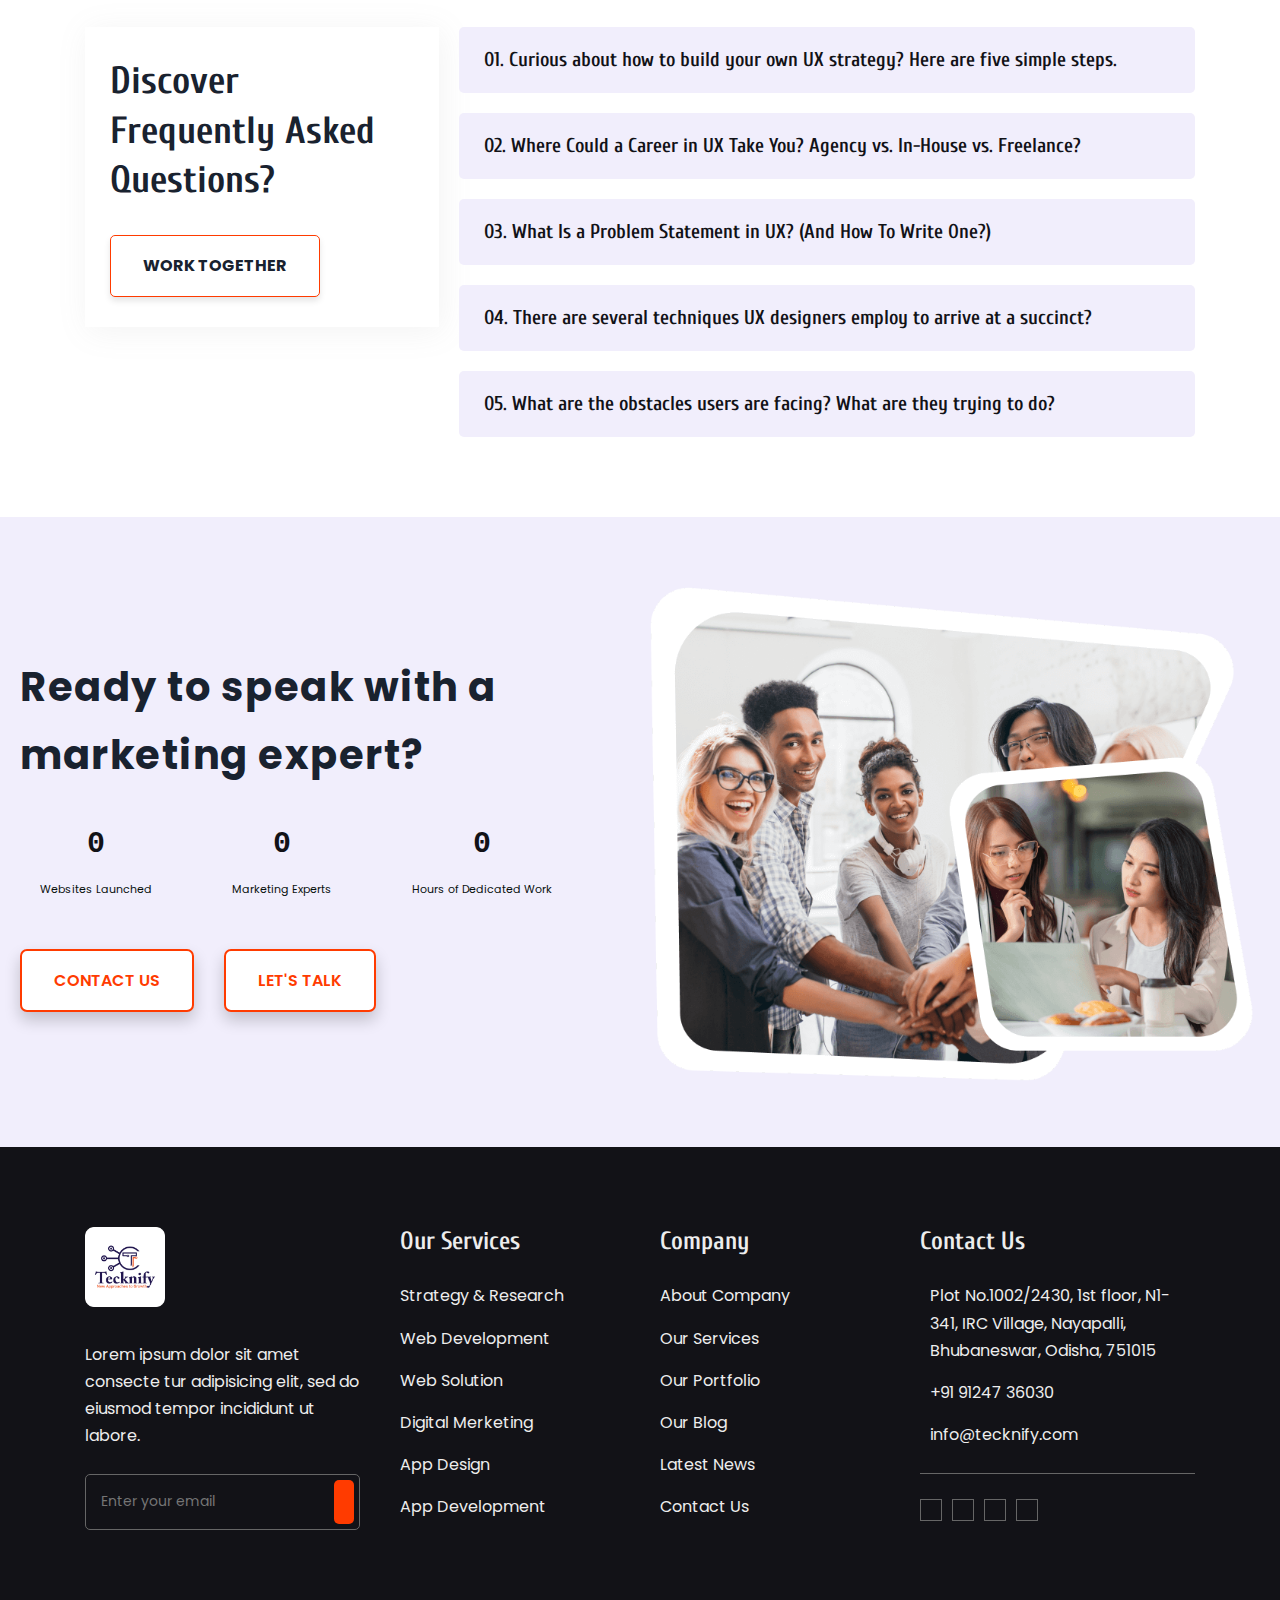
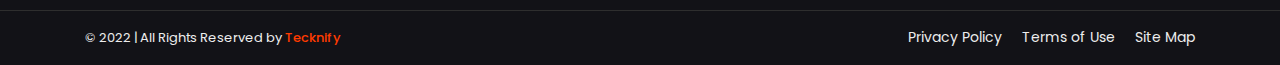
==== commit 79e75ea5: "new" ====
--- a/index.html
+++ b/index.html
@@ -97,10 +97,7 @@
             <p class="hero-subtitle has-before">-Welcome to Our Agency-</p>
             <h1 class="h1 hero-title">Smart Ideas for your Brand are Here</h1>
             <p class="hero-text">
-              Donec tincidunt lacinia diam, eu volutpat est sollicitudin at.
-              Vestibulum ut mi tristique, vulputate ante quis,
-              tempus enim. Proin quis euismod purus. Suspendisse efficitur
-              aliquam enim sed consequat vulputate ante quis.
+              Welcome to Tecknify IT Solution, a leading digital marketing agency dedicated to fulfilling all your digital requirements. We are a full-service 360° digital branding agency, that provides a comprehensive array of solutions designed for enhancing your online presence as well as driving success. 
             </p>
 
             <!-- Website Address Form -->
@@ -173,18 +170,17 @@
           </figure>
       
           <div class="about-content" data-animate="fade-in-left">
-            <h2 class="h2-sm section-title">We create some things, Design for your success future.</h2>
+            <h2 class="h2-sm section-title">Make your brand stand out of the crowd</h2>
       
             <p class="section-text">
-              Lorem Ipsum is simply dumm of free available in market the way printing and typesetting industry has been the
-              industry's standard dummy text ever.
+              As the top digital marketing firm that helps companies stand out, we are not your go to branding agency. We collaborate with driven enterprises to optimise their marketing initiatives and achieve quantifiable outcomes. Through the integration of creativity, passion, and data-driven strategies, we achieve impactful outcomes. Tecknify IT Solutions has built a strong reputation as a leading digital marketing agency through years of experience. Our mission is to develop and enhance brands that exude vitality and enthusiasm, enabling them to succeed in the digital environment.
             </p>
       
-            <ul class="about-list">
+            <!-- <ul class="about-list">
               <li class="has-before">Price of additional materials or parts (if needed)</li>
               <li class="has-before">Transportation cost for carrying new materials/parts</li>
               <li class="has-before">You will get 100% money back offer.</li>
-            </ul>
+            </ul> -->
       
             <div class="btn-group">
               <a href="#" class="btn btn-primary">Know More</a>
@@ -364,11 +360,11 @@
 
           <h2 class="h2 section-title text-center">Reasons to Choose Us</h2>
 
-          <p class="section-text text-center">
+          <!-- <p class="section-text text-center">
             Get the most of reduction in your team’s operating costs for the
             whole product which creates amazing UI/UX
             experiences.
-          </p>
+          </p> -->
 
           <ul class="grid-list">
 
@@ -377,10 +373,10 @@
 
                 <data class="card-number" value="01">01</data>
 
-                <h3 class="h3 card-title">Free Icon Plugin</h3>
+                <h3 class="h3 card-title">Proven Track Record </h3>
 
                 <p class="card-text">
-                  Nullam ullamcorper condimentum urna eu accumsan.
+                  With over years of experience, we have successfully helped numerous businesses grow their online presence and achieve their marketing goals.
                 </p>
 
               </div>
@@ -391,10 +387,10 @@
 
                 <data class="card-number" value="02">02</data>
 
-                <h3 class="h3 card-title">Free 6 Month Support</h3>
+                <h3 class="h3 card-title">Transparent Reporting </h3>
 
                 <p class="card-text">
-                  Nullam ullamcorper condimentum urna eu accumsan.
+                  The team at Tecknify is creative yet analytical in its approach to deliver compelling and result-oriented market integrated campaigns.
                 </p>
 
               </div>
@@ -405,10 +401,10 @@
 
                 <data class="card-number" value="03">03</data>
 
-                <h3 class="h3 card-title">Customer Strategy</h3>
+                <h3 class="h3 card-title">Pocket Friendly Deals </h3>
 
                 <p class="card-text">
-                  Nullam ullamcorper condimentum urna eu accumsan.
+                  We provide premium digital marketing services at affordable price to allow our clients to achieve better yields on their investment.
                 </p>
 
               </div>
@@ -419,10 +415,11 @@
 
                 <data class="card-number" value="04">04</data>
 
-                <h3 class="h3 card-title">Best Premimum Image</h3>
+                <h3 class="h3 card-title">                  Dedicated Professionals 
+                </h3>
 
                 <p class="card-text">
-                  Nullam ullamcorper condimentum urna eu accumsan.
+                  Our team is passionate about helping businesses succeed, and we take pride in delivering exceptional results that exceed expectations.
                 </p>
 
               </div>
@@ -433,10 +430,10 @@
 
                 <data class="card-number" value="05">05</data>
 
-                <h3 class="h3 card-title">Most Advanced Features</h3>
+                <h3 class="h3 card-title">Goal-Oriented Strategy </h3>
 
                 <p class="card-text">
-                  Nullam ullamcorper condimentum urna eu accumsan.
+                  We appreciate the goals and objectives of your business and work towards their achievement through the special, targeted campaigns.
                 </p>
 
               </div>
@@ -447,10 +444,10 @@
 
                 <data class="card-number" value="06">06</data>
 
-                <h3 class="h3 card-title">Very Reasonable Price</h3>
+                <h3 class="h3 card-title">Wide Range of Services </h3>
 
                 <p class="card-text">
-                  Nullam ullamcorper condimentum urna eu accumsan.
+                  We can help you with all of your digital marketing needs. Starting from paid ads and content creation to SEO and social media marketing.
                 </p>
 
               </div>
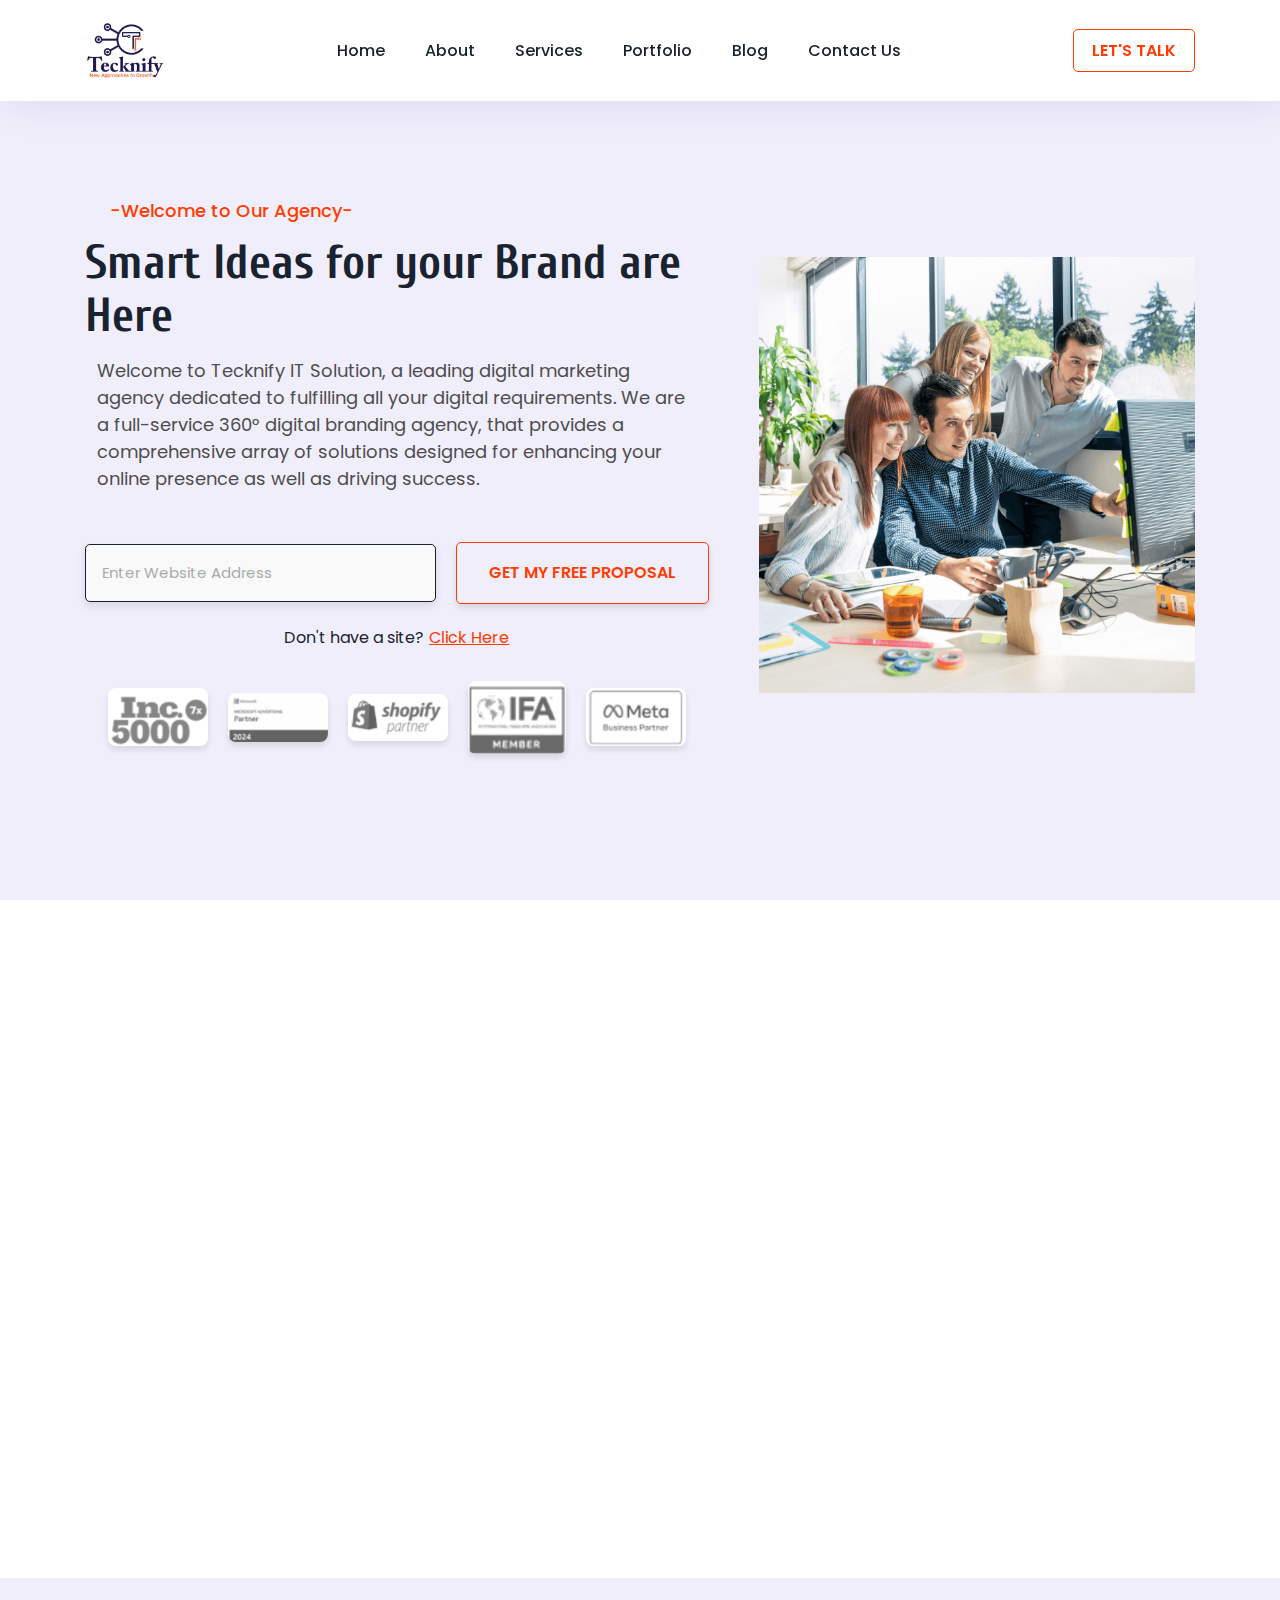
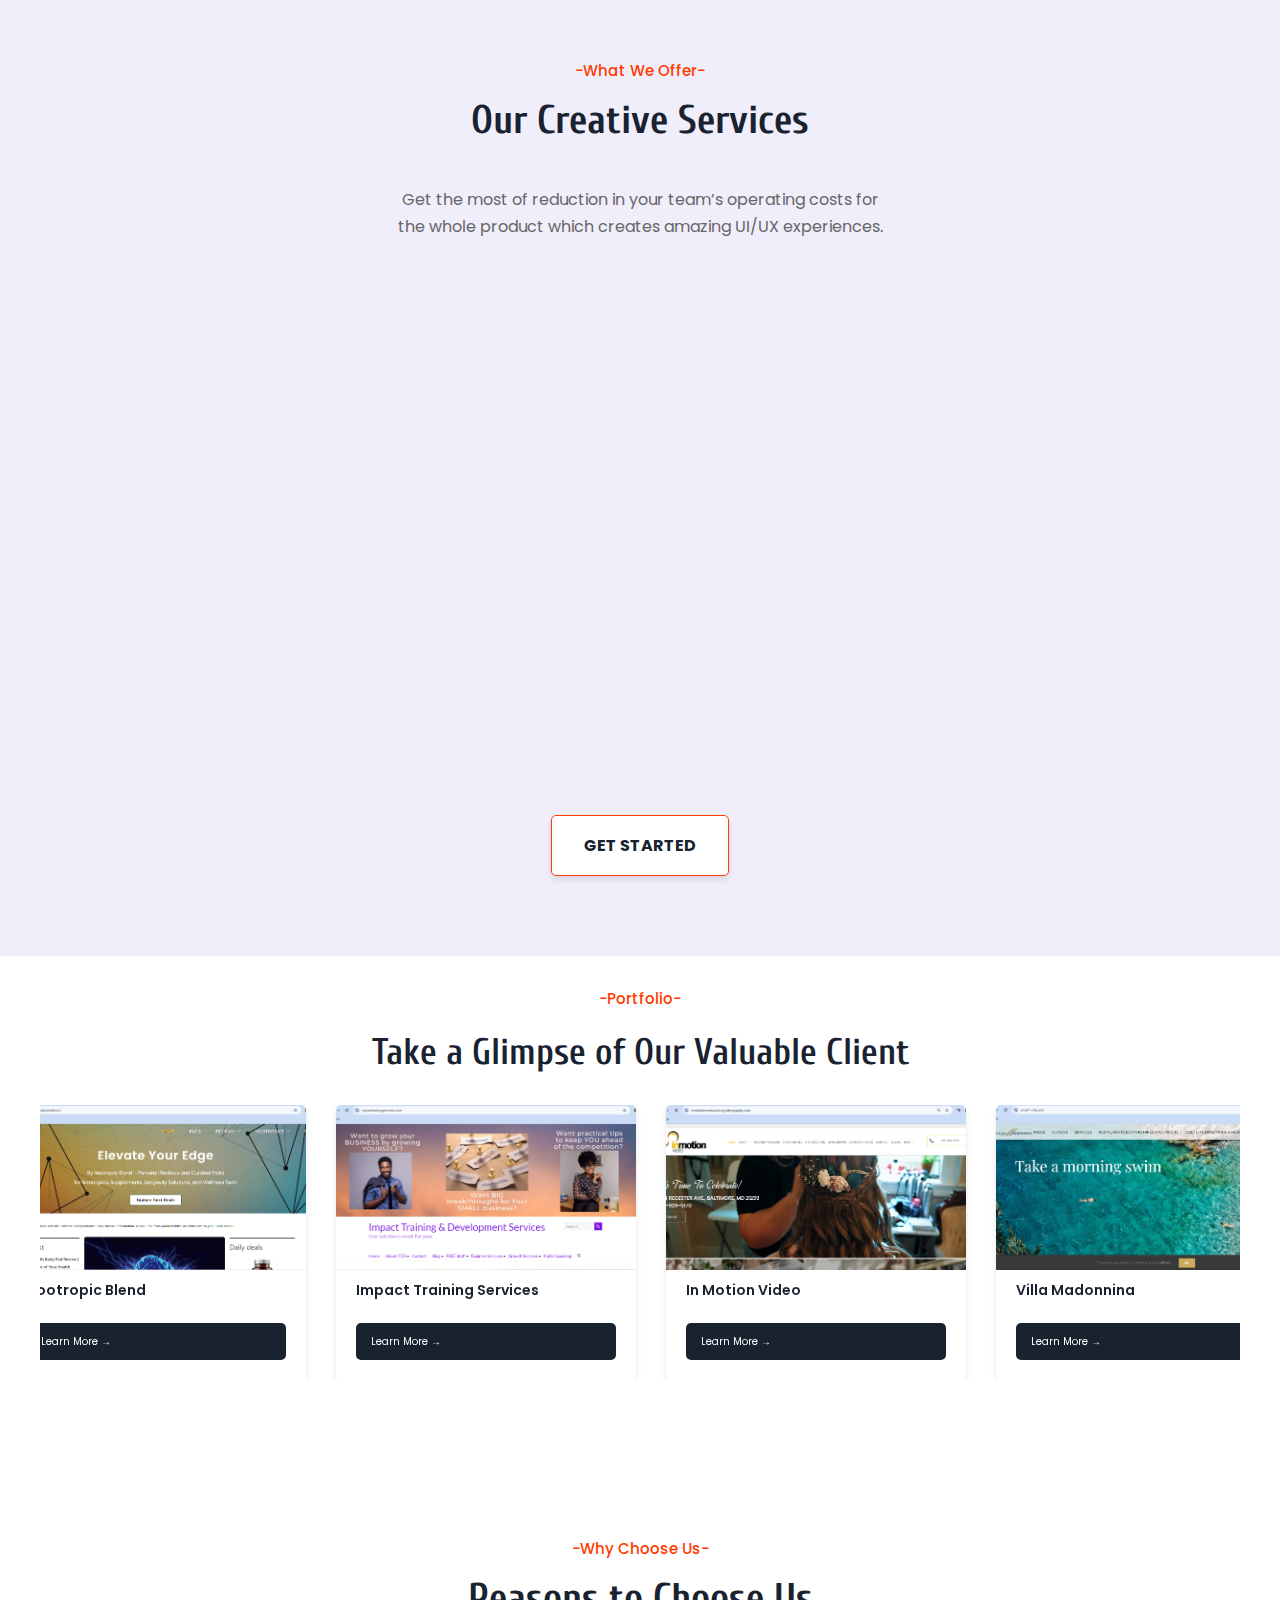
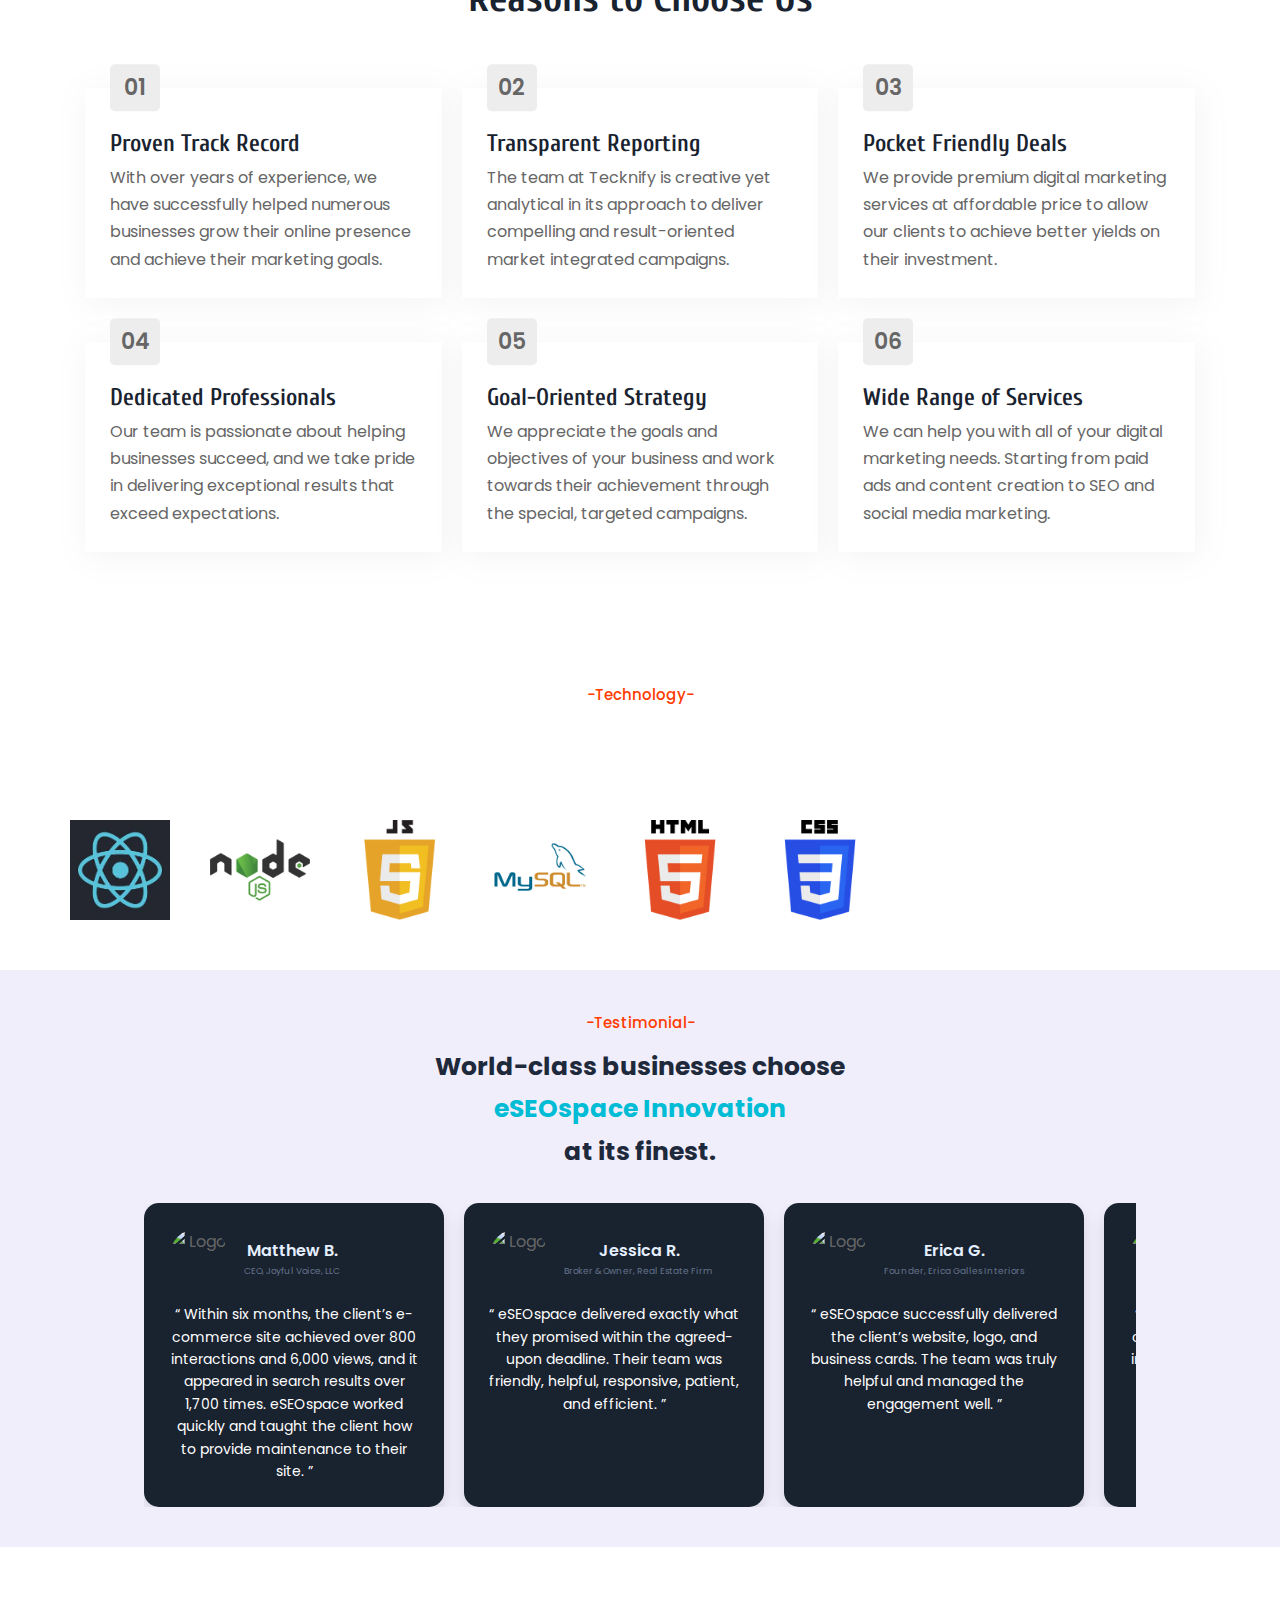
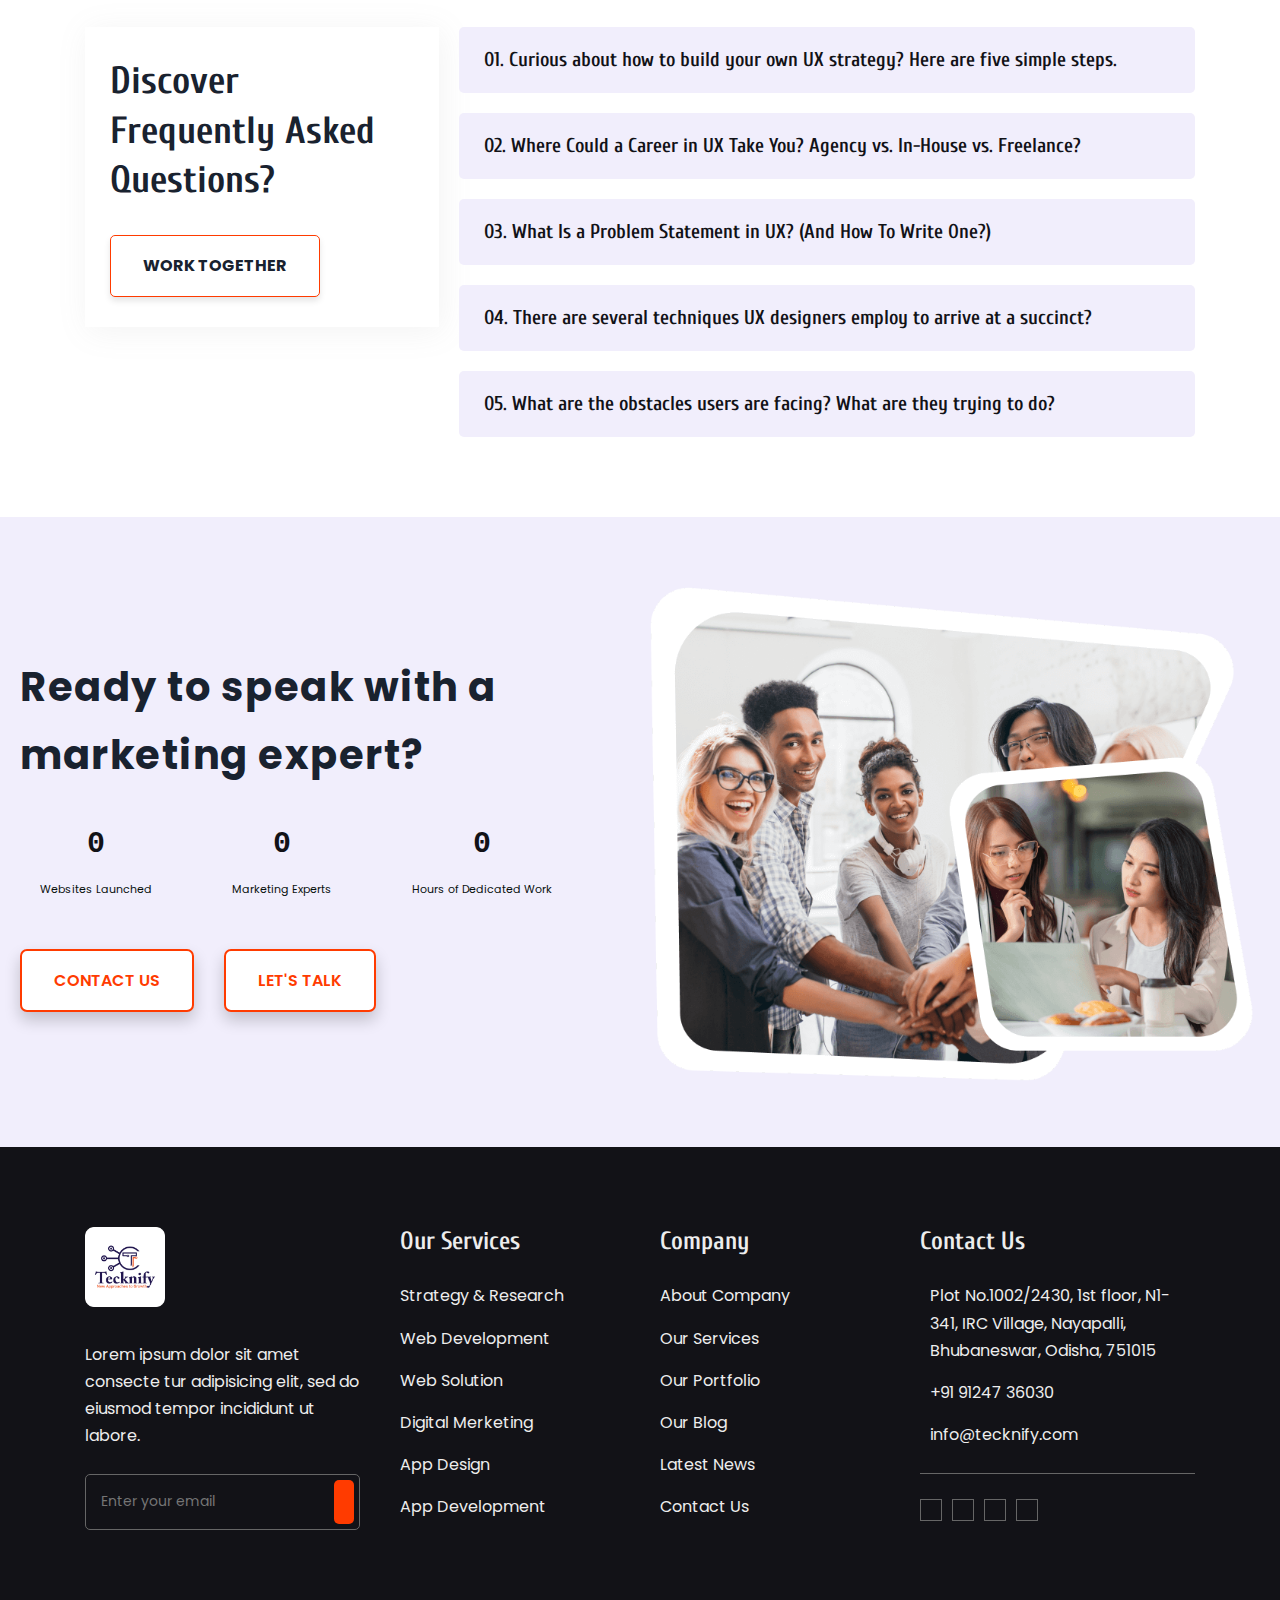
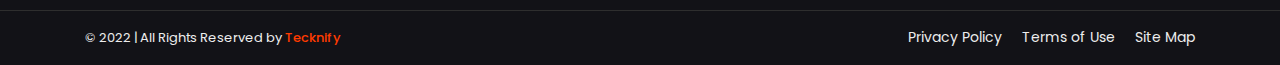
==== commit 7aed2c55: "new" ====
--- a/index.html
+++ b/index.html
@@ -299,48 +299,48 @@
               <div class="portfolio-card">
                 <img src="./assets/images/Capture2.png" alt="Project 1" class="portfolio-img" />
                 <div class="portfolio-card-content">
-                  <h3 class="portfolio-card-title">Project Title 1</h3>
-                  <a href="#" class="portfolio-learn-more-btn">Learn More
+                  <h3 class="portfolio-card-title">Nootropic Blend</h3>
+                  <a href="https://nootropicblend.com/" class="portfolio-learn-more-btn" target="_blank">Learn More
                     →</a>
                 </div>
               </div>
               <div class="portfolio-card">
                 <img src="./assets/images/Capture1.png" alt="Project 2" class="portfolio-img" />
                 <div class="portfolio-card-content">
-                  <h3 class="portfolio-card-title">Project Title 2</h3>
-                  <a href="#" class="portfolio-learn-more-btn">Learn More
+                  <h3 class="portfolio-card-title">Impact Training Services</h3>
+                  <a href="https://impacttrainingservices.com/" class="portfolio-learn-more-btn" target="_blank">Learn More
                     →</a>
                 </div>
               </div>
               <div class="portfolio-card">
                 <img src="./assets/images/Capture3.png" alt="Project 3" class="portfolio-img" />
                 <div class="portfolio-card-content">
-                  <h3 class="portfolio-card-title">Project Title 3</h3>
-                  <a href="#" class="portfolio-learn-more-btn">Learn More
+                  <h3 class="portfolio-card-title">In Motion Video</h3>
+                  <a href="https://www.bestbaltimoreweddingvideography.com/ " class="portfolio-learn-more-btn" target="_blank">Learn More
                     →</a>
                 </div>
               </div>
               <div class="portfolio-card">
                 <img src="./assets/images/Capture4.png" alt="Project 4" class="portfolio-img" />
                 <div class="portfolio-card-content">
-                  <h3 class="portfolio-card-title">Project Title 4</h3>
-                  <a href="#" class="portfolio-learn-more-btn">Learn More
+                  <h3 class="portfolio-card-title">Villa Madonnina</h3>
+                  <a href="https://amalfi-villa.com/ " class="portfolio-learn-more-btn" target="_blank">Learn More
                     →</a>
                 </div>
               </div>
               <div class="portfolio-card">
                 <img src="./assets/images/Capture5.png" alt="Project 5" class="portfolio-img" />
                 <div class="portfolio-card-content">
-                  <h3 class="portfolio-card-title">Project Title 5</h3>
-                  <a href="#" class="portfolio-learn-more-btn">Learn More
+                  <h3 class="portfolio-card-title">Roger Perron </h3>
+                  <a href="https://www.rogerperron.com/ " class="portfolio-learn-more-btn" target="_blank">Learn More
                     →</a>
                 </div>
               </div>
               <div class="portfolio-card">
                 <img src="./assets/images/Capture6.png" alt="Project 6" class="portfolio-img" />
                 <div class="portfolio-card-content">
-                  <h3 class="portfolio-card-title">Project Title 6</h3>
-                  <a href="#" class="portfolio-learn-more-btn">Learn More
+                  <h3 class="portfolio-card-title">Brotherly love215</h3>
+                  <a href="https://bl215.com/" class="portfolio-learn-more-btn" target="_blank">Learn More
                     →</a>
                 </div>
               </div>
@@ -484,8 +484,7 @@
 
       <section class="testimonial-section">
         <p class="section-subtitle text-center">-Testimonial-</p>
-        <h1 class="testimonial-title">World-class businesses choose <span class="highlight">eSEOspace Innovation</span>
-          at its finest.</h1>
+        <h1 class="testimonial-title">World-class businesses choose <span class="highlight">eSEOspace Innovation</span> at its finest.</h1>
         <div class="testimonial-carousel">
           <div class="testimonial-container">
             <!-- Testimonial Cards -->
@@ -498,10 +497,7 @@
                 </div>
               </div>
               <p class="testimonial-text">
-                “ Within six months, the client’s e-commerce site achieved
-                over 800 interactions and 6,000 views, and it appeared in
-                search results over 1,700 times. eSEOspace worked quickly and
-                taught the client how to provide maintenance to their site. ”
+                “ Within six months, the client’s e-commerce site achieved over 800 interactions and 6,000 views, and it appeared in search results over 1,700 times. eSEOspace worked quickly and taught the client how to provide maintenance to their site. ”
               </p>
             </div>
             <div class="testimonial-card">
@@ -509,14 +505,11 @@
                 <img src="logo2.png" alt="Logo" class="testimonial-logo">
                 <div>
                   <h3>Jessica R.</h3>
-                  <p class="testimonial-role">Broker & Owner, Real Estate
-                    Firm</p>
+                  <p class="testimonial-role">Broker & Owner, Real Estate Firm</p>
                 </div>
               </div>
               <p class="testimonial-text">
-                “ eSEOspace delivered exactly what they promised within the
-                agreed-upon deadline. Their team was friendly, helpful,
-                responsive, patient, and efficient. ”
+                “ eSEOspace delivered exactly what they promised within the agreed-upon deadline. Their team was friendly, helpful, responsive, patient, and efficient. ”
               </p>
             </div>
             <div class="testimonial-card">
@@ -524,20 +517,26 @@
                 <img src="logo3.png" alt="Logo" class="testimonial-logo">
                 <div>
                   <h3>Erica G.</h3>
-                  <p class="testimonial-role">Founder, Erica Galles
-                    Interiors</p>
+                  <p class="testimonial-role">Founder, Erica Galles Interiors</p>
                 </div>
               </div>
               <p class="testimonial-text">
-                “ eSEOspace successfully delivered the client’s website, logo,
-                and business cards. The team was truly helpful and managed the
-                engagement well. ”
+                “ eSEOspace successfully delivered the client’s website, logo, and business cards. The team was truly helpful and managed the engagement well. ”
               </p>
             </div>
-            <!-- Add more cards -->
+            <!-- Add more cards as needed -->
           </div>
         </div>
       </section>
+      
+      <!-- Popup Container -->
+      <div id="testimonial-popup" class="popup">
+        <div class="popup-content">
+          <span class="popup-close">&times;</span>
+          <img id="popup-image" src="" alt="Testimonial Image" />
+        </div>
+      </div>
+      
 
       <!-- 
         - #FAQ
--- a/style.css
+++ b/style.css
@@ -1733,7 +1733,6 @@
 }
 
 /* --------------------TESTIMONIAL---------------- */
-/* General Section Styles */
 .testimonial-section {
   padding: 40px 20px;
   text-align: center;
@@ -1812,6 +1811,81 @@
   font-size: 1.4rem;
 }
 
+/* Popup Styles */
+.popup {
+  display: none;
+  position: fixed;
+  top: 0;
+  left: 0;
+  width: 100%;
+  height: 100%;
+  background-color: rgba(0, 0, 0, 0.8);
+  z-index: 1000;
+  justify-content: center;
+  align-items: center;
+  animation: fadeIn 0.4s ease-in-out;
+}
+
+.popup-content {
+  position: relative;
+  max-width: 90%;
+  max-height: 90%;
+  display: flex;
+  justify-content: center;
+  align-items: center;
+  background: white;
+  border-radius: 15px;
+  overflow: hidden;
+  animation: scaleUp 0.4s ease-in-out;
+}
+
+.popup-content img {
+  max-width: 100%;
+  max-height: 100%;
+}
+
+.popup-close {
+  position: absolute;
+  top: 10px;
+  right: 10px;
+  font-size: 2rem;
+  /*Increasedfontsize*/color: black;
+  cursor: pointer;
+  font-weight: bold;
+ 
+  /*Lightbackground*/border-radius: 30%;
+  /*Circularbutton*/padding: 10px;
+  /*Increasedpadding*/transition: background-color 0.3s, transform 0.3s;
+  -webkit-border-radius: 50%;
+  -moz-border-radius: 50%;
+  -ms-border-radius: 50%;
+  -o-border-radius: 50%;
+}
+
+.popup-close:hover {
+ 
+  transform: scale(1.1); /* Scale effect on hover */
+}
+
+/* Popup Animation */
+@keyframes fadeIn {
+  from {
+    opacity: 0;
+  }
+  to {
+    opacity: 1;
+  }
+}
+
+@keyframes scaleUp {
+  from {
+    transform: scale(0.9);
+  }
+  to {
+    transform: scale(1);
+  }
+}
+
 /* Smooth scrolling animation */
 @keyframes scroll {
   0% {
@@ -1828,9 +1902,45 @@
 }
 
 /* Responsive Design */
+@media (max-width: 1200px) {
+  .testimonial-title {
+    font-size: 2.2rem;
+  }
+
+  .testimonial-card {
+    flex: 0 0 40%;
+  }
+
+  h3 {
+    font-size: 1.4rem;
+  }
+
+  .testimonial-text {
+    font-size: 1.2rem;
+  }
+}
+
+@media (max-width: 992px) {
+  .testimonial-title {
+    font-size: 2rem;
+  }
+
+  .testimonial-card {
+    flex: 0 0 45%;
+  }
+
+  h3 {
+    font-size: 1.2rem;
+  }
+
+  .testimonial-text {
+    font-size: 1.1rem;
+  }
+}
+
 @media (max-width: 768px) {
   .testimonial-title {
-    font-size: 2rem;
+    font-size: 1.8rem;
   }
 
   .testimonial-card {
@@ -1840,21 +1950,49 @@
   h3 {
     font-size: 1rem;
   }
-}
-
-@media (max-width: 480px) {
+
+  .testimonial-text {
+    font-size: 1rem;
+  }
+}
+
+@media (max-width: 576px) {
   .testimonial-title {
-    font-size: 1.5rem;
+    font-size: 1.6rem;
   }
 
   .testimonial-card {
     padding: 20px;
+    flex: 0 0 100%;
   }
 
   h3 {
     font-size: 0.9rem;
   }
-}
+
+  .testimonial-text {
+    font-size: 0.9rem;
+  }
+
+  .popup-content {
+    max-width: 100%;
+    max-height: 100%;
+  }
+}
+
+@media (max-width: 480px) {
+  .popup-content img {
+    width: 100%;
+    height: auto;
+  }
+
+  .popup-close {
+    font-size: 1.5rem; /* Smaller size for smaller screens */
+    padding: 8px;
+  }
+}
+
+
 
 /*-----------------------------------*\
   #FAQ
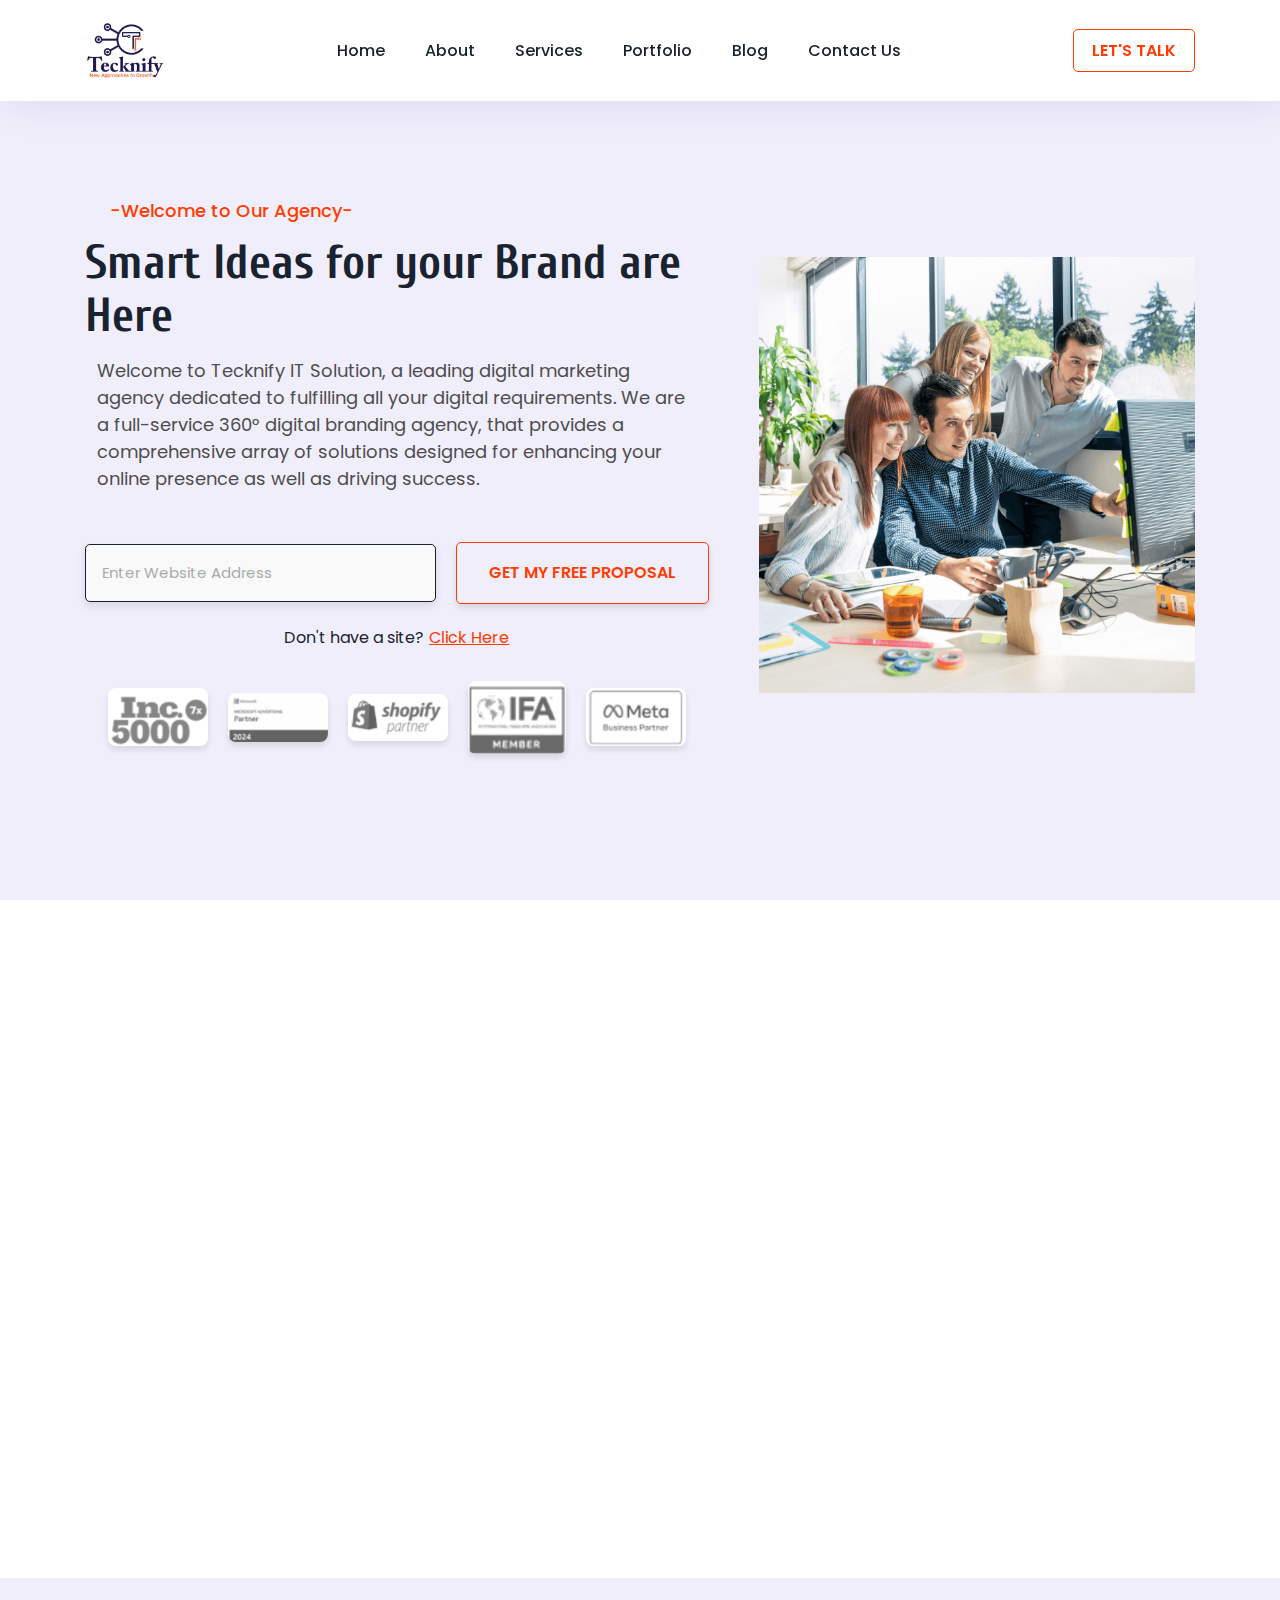
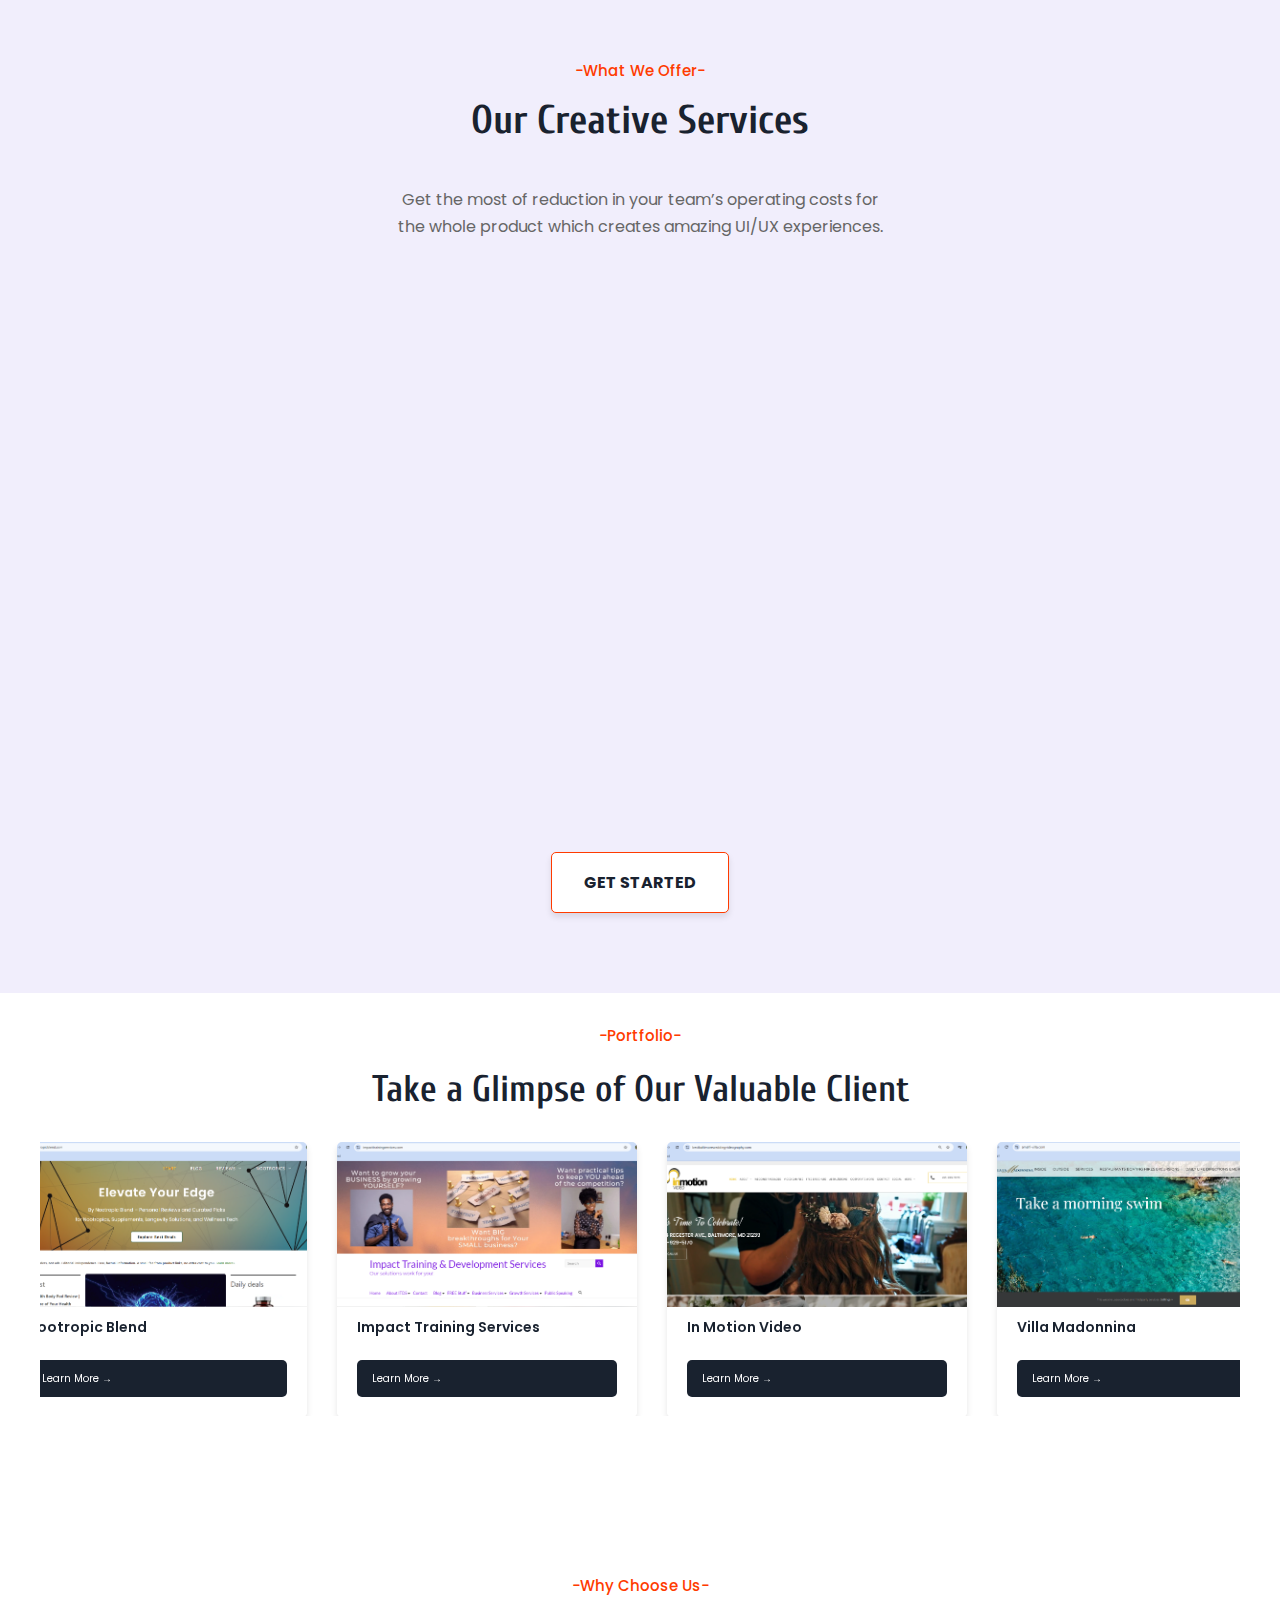
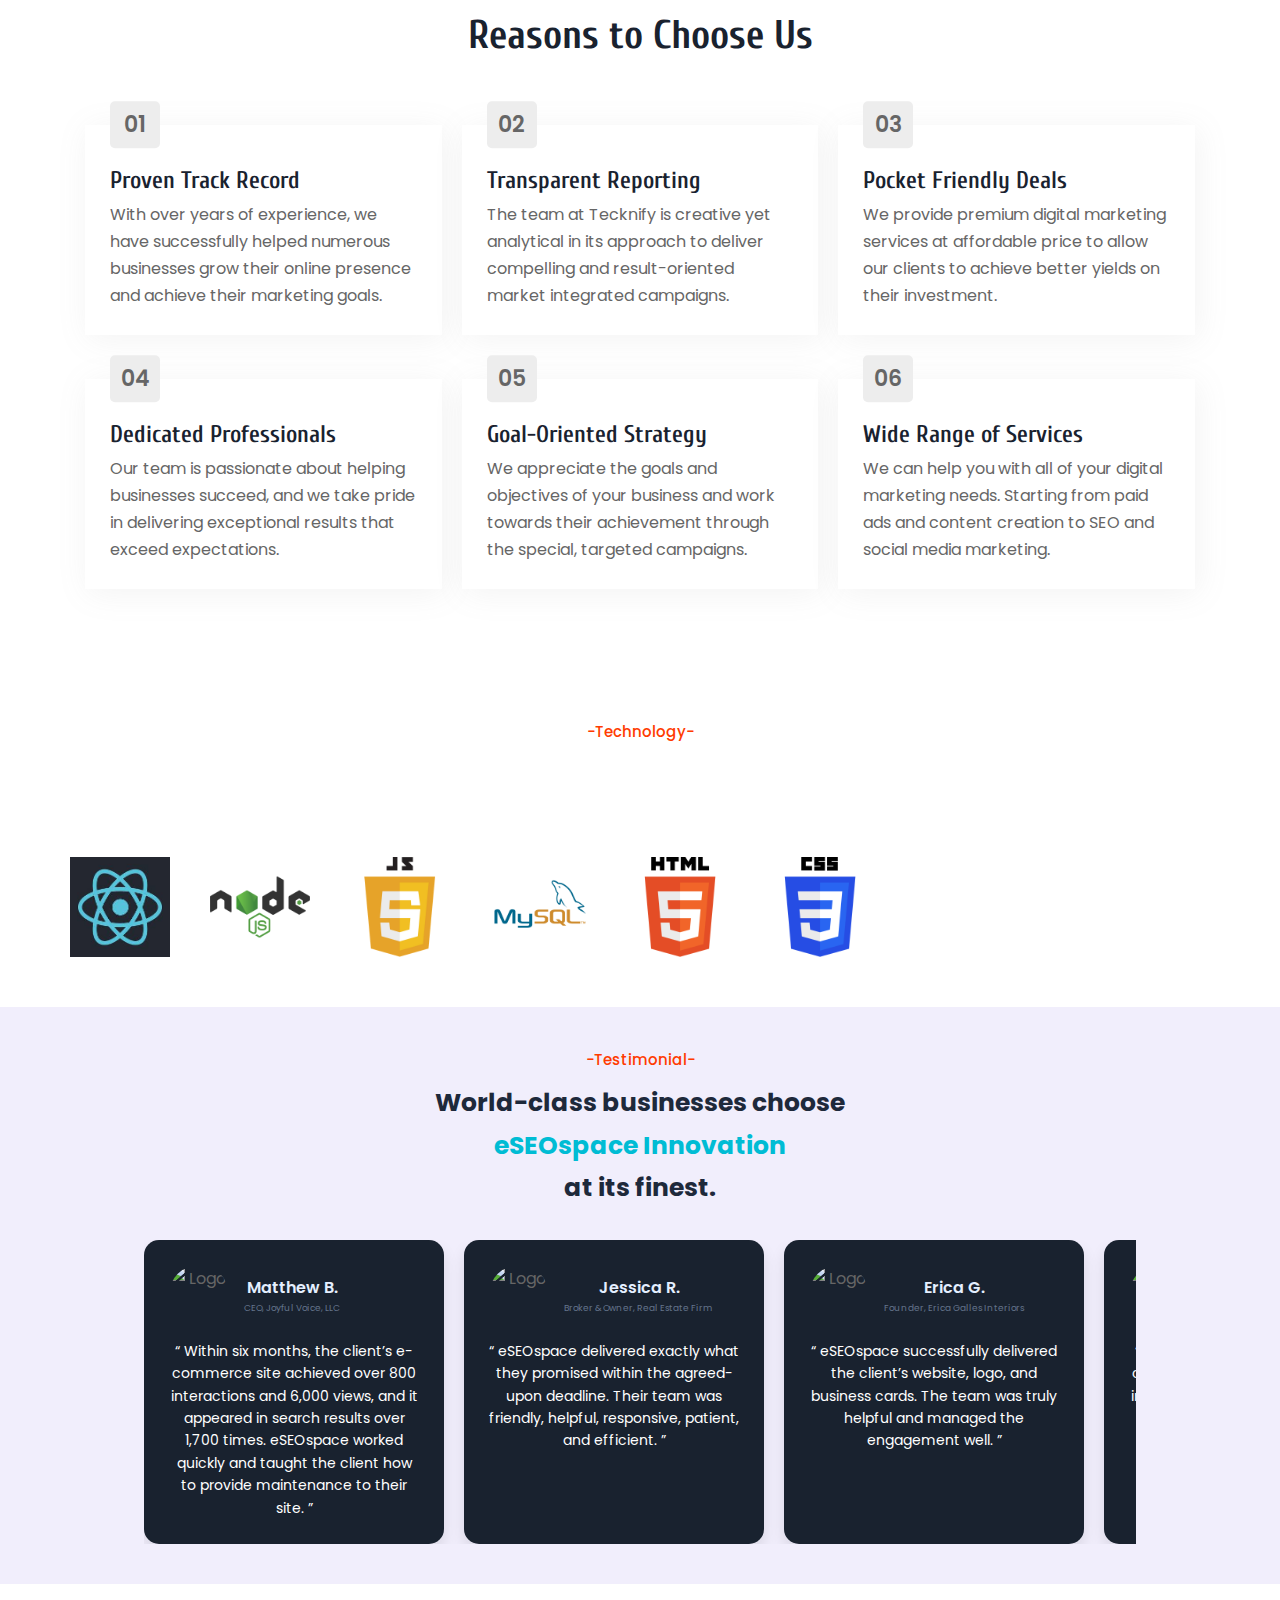
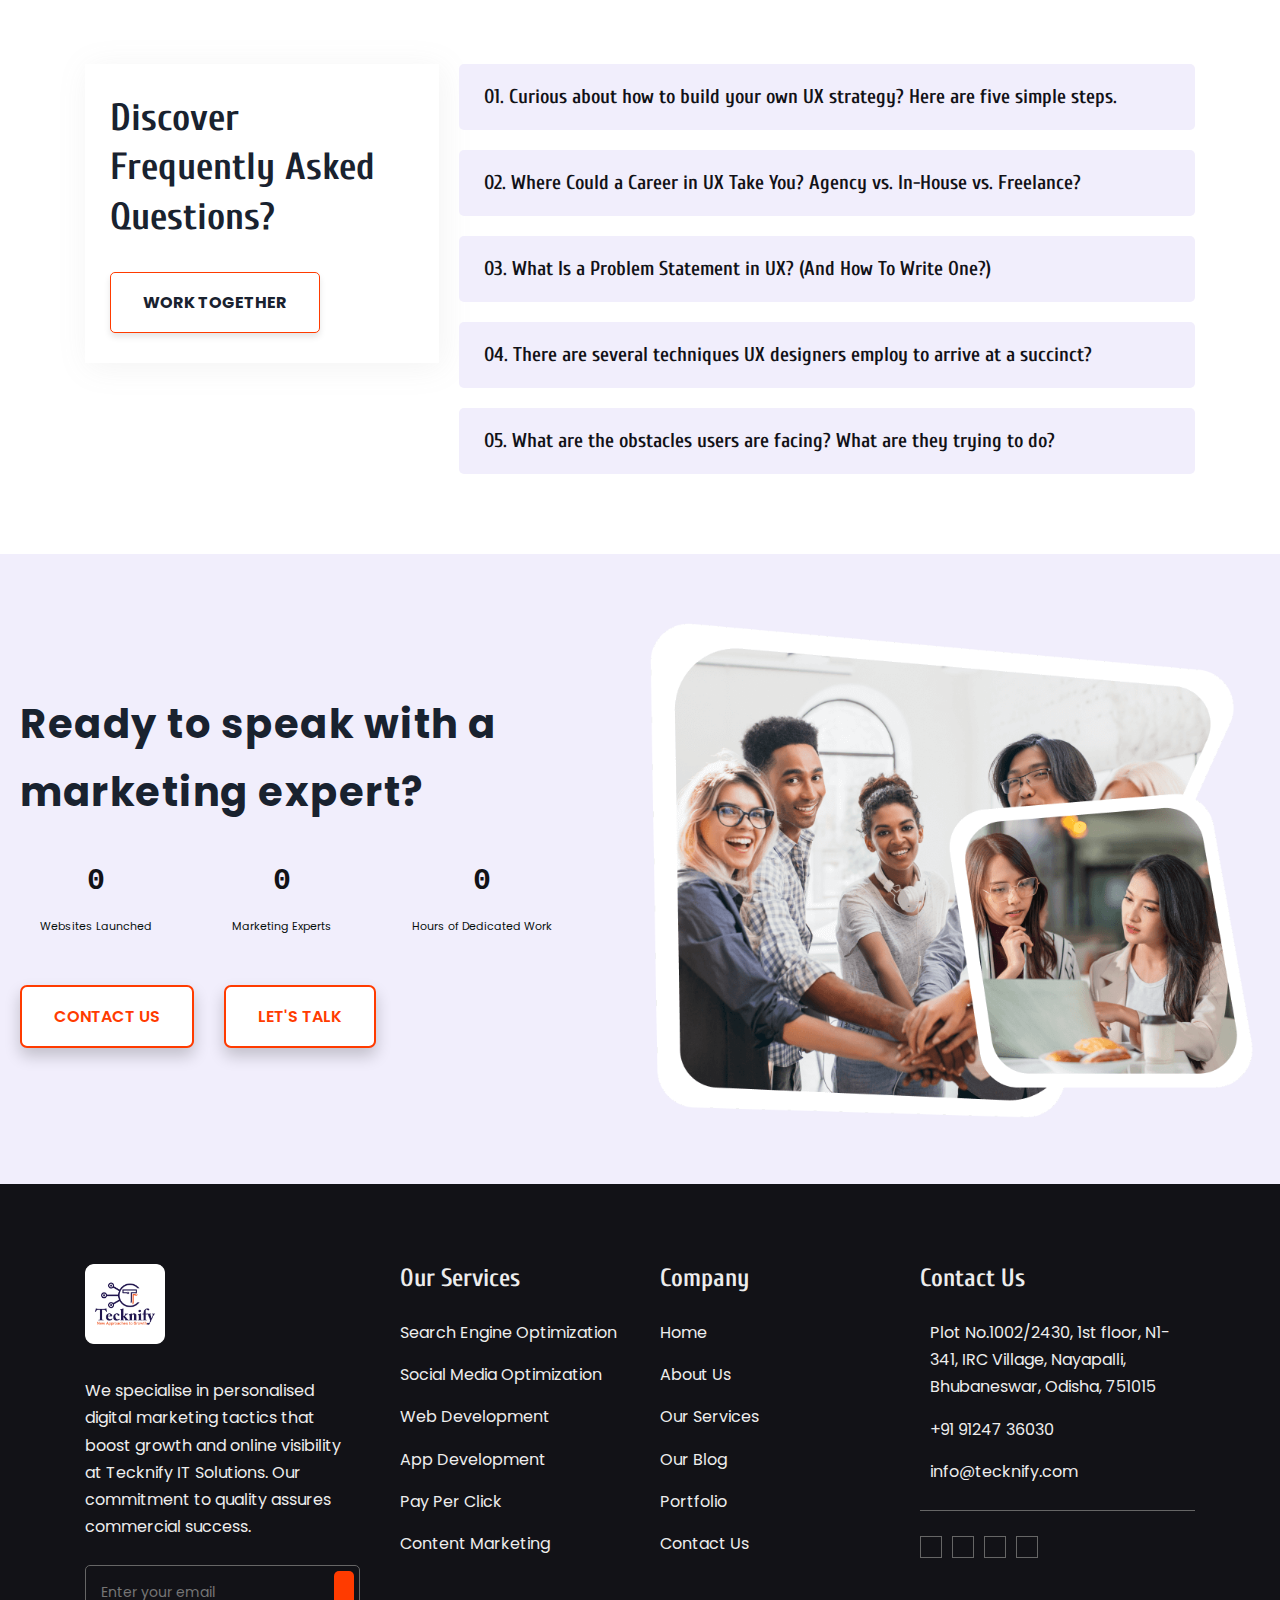
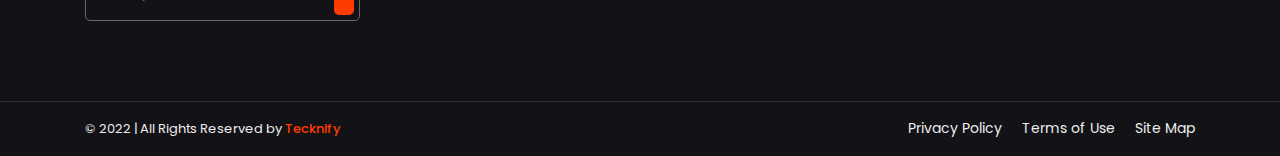
==== commit 8250f22a: "new" ====
--- a/index.html
+++ b/index.html
@@ -97,7 +97,9 @@
             <p class="hero-subtitle has-before">-Welcome to Our Agency-</p>
             <h1 class="h1 hero-title">Smart Ideas for your Brand are Here</h1>
             <p class="hero-text">
-              Welcome to Tecknify IT Solution, a leading digital marketing agency dedicated to fulfilling all your digital requirements. We are a full-service 360° digital branding agency, that provides a comprehensive array of solutions designed for enhancing your online presence as well as driving success. 
+              Welcome to Tecknify IT Solution, a leading digital marketing agency dedicated to fulfilling all your
+              digital requirements. We are a full-service 360° digital branding agency, that provides a comprehensive
+              array of solutions designed for enhancing your online presence as well as driving success.
             </p>
 
             <!-- Website Address Form -->
@@ -163,33 +165,38 @@
 
       <section class="section about" id="about" aria-label="about">
         <div class="container">
-      
+
           <figure class="about-banner" data-animate="fade-in-right">
             <img src="./assets/images/about-banner.png" width="802" height="654" loading="lazy" alt="about banner"
               class="w-100">
           </figure>
-      
+
           <div class="about-content" data-animate="fade-in-left">
             <h2 class="h2-sm section-title">Make your brand stand out of the crowd</h2>
-      
+
             <p class="section-text">
-              As the top digital marketing firm that helps companies stand out, we are not your go to branding agency. We collaborate with driven enterprises to optimise their marketing initiatives and achieve quantifiable outcomes. Through the integration of creativity, passion, and data-driven strategies, we achieve impactful outcomes. Tecknify IT Solutions has built a strong reputation as a leading digital marketing agency through years of experience. Our mission is to develop and enhance brands that exude vitality and enthusiasm, enabling them to succeed in the digital environment.
+              As the top digital marketing firm that helps companies stand out, we are not your go to branding agency.
+              We collaborate with driven enterprises to optimise their marketing initiatives and achieve quantifiable
+              outcomes. Through the integration of creativity, passion, and data-driven strategies, we achieve impactful
+              outcomes. Tecknify IT Solutions has built a strong reputation as a leading digital marketing agency
+              through years of experience. Our mission is to develop and enhance brands that exude vitality and
+              enthusiasm, enabling them to succeed in the digital environment.
             </p>
-      
+
             <!-- <ul class="about-list">
               <li class="has-before">Price of additional materials or parts (if needed)</li>
               <li class="has-before">Transportation cost for carrying new materials/parts</li>
               <li class="has-before">You will get 100% money back offer.</li>
             </ul> -->
-      
+
             <div class="btn-group">
               <a href="#" class="btn btn-primary">Know More</a>
             </div>
           </div>
-      
+
         </div>
       </section>
-      
+
 
       <!-- 
         - #SERVICE
@@ -197,25 +204,26 @@
 
       <section class="section service" id="services" aria-label="service">
         <div class="container">
-      
+
           <p class="section-subtitle text-center">-What We Offer-</p>
           <h2 class="h2 section-title text-center">Our Creative Services</h2>
           <p class="section-text text-center">
             Get the most of reduction in your team’s operating costs for the whole product which creates amazing UI/UX
             experiences.
           </p>
-      
+
           <ul class="grid-list">
             <li>
               <div class="service-card has-after" data-animate="fade-in-right">
                 <figure class="card-icon">
-                  <img src="./assets/images/service-1.png" width="140" height="140" loading="lazy" alt="UI/UX Creative Design" class="img">
+                  <img src="./assets/images/service-1.png" width="140" height="140" loading="lazy"
+                    alt="UI/UX Creative Design" class="img">
                 </figure>
                 <div class="card-content">
                   <h3 class="h3 card-title">Search Engine Optimization</h3>
                   <p class="card-text">
-                    Lorem ipsum dolor sit amet, consectetur adi piscing semper turpis. Nullam eget luctlie gula and
-                    adipiscing elit.
+                    We specialise in personalised digital marketing tactics that boost growth and online visibility at
+                    Tecknify IT Solutions. Our commitment to quality assures commercial success.
                   </p>
                   <a href="/service/seo/" class="btn-link">
                     <span class="span">Read More</span>
@@ -227,13 +235,13 @@
             <li>
               <div class="service-card has-after" data-animate="fade-in-left">
                 <figure class="card-icon">
-                  <img src="./assets/images/service-2.png" width="140" height="140" loading="lazy" alt="App Development" class="img">
+                  <img src="./assets/images/service-2.png" width="140" height="140" loading="lazy" alt="App Development"
+                    class="img">
                 </figure>
                 <div class="card-content">
-                  <h3 class="h3 card-title">App Development</h3>
+                  <h3 class="h3 card-title">Social Media Optimization</h3>
                   <p class="card-text">
-                    Lorem ipsum dolor sit amet, consectetur adi piscing semper turpis. Nullam eget luctlie gula and
-                    adipiscing elit.
+                    Enhance your brand’s presence across social platforms with tailored strategies.
                   </p>
                   <a href="/service/app-development/" class="btn-link">
                     <span class="span">Read More</span>
@@ -245,13 +253,13 @@
             <li>
               <div class="service-card has-after" data-animate="fade-in-right">
                 <figure class="card-icon">
-                  <img src="./assets/images/service-3.png" width="140" height="140" loading="lazy" alt="Professional Content Writer" class="img">
+                  <img src="./assets/images/service-3.png" width="140" height="140" loading="lazy"
+                    alt="Professional Content Writer" class="img">
                 </figure>
                 <div class="card-content">
                   <h3 class="h3 card-title">Content Marketing</h3>
                   <p class="card-text">
-                    Lorem ipsum dolor sit amet, consectetur adi piscing semper turpis. Nullam eget luctlie gula and
-                    adipiscing elit.
+                    Engage audiences with valuable content that drives traffic and conversions.
                   </p>
                   <a href="/service/content-marketing/" class="btn-link">
                     <span class="span">Read More</span>
@@ -263,13 +271,13 @@
             <li>
               <div class="service-card has-after" data-animate="fade-in-left">
                 <figure class="card-icon">
-                  <img src="./assets/images/service-4.png" width="140" height="140" loading="lazy" alt="Graphic Design" class="img">
+                  <img src="./assets/images/service-4.png" width="140" height="140" loading="lazy" alt="Graphic Design"
+                    class="img">
                 </figure>
                 <div class="card-content">
                   <h3 class="h3 card-title">Web Development</h3>
                   <p class="card-text">
-                    Lorem ipsum dolor sit amet, consectetur adi piscing semper turpis. Nullam eget luctlie gula and
-                    adipiscing elit.
+                    Enhance your brand’s presence across social platforms with tailored strategies.
                   </p>
                   <a href="/service/web-development/" class="btn-link">
                     <span class="span">Read More</span>
@@ -279,12 +287,12 @@
               </div>
             </li>
           </ul>
-      
+
           <a href="/service/" class="btn btn-primary">Get Started</a>
-      
+
         </div>
       </section>
-      
+
 
       <!-------------- PORTFOLIO ------------>
 
@@ -308,7 +316,8 @@
                 <img src="./assets/images/Capture1.png" alt="Project 2" class="portfolio-img" />
                 <div class="portfolio-card-content">
                   <h3 class="portfolio-card-title">Impact Training Services</h3>
-                  <a href="https://impacttrainingservices.com/" class="portfolio-learn-more-btn" target="_blank">Learn More
+                  <a href="https://impacttrainingservices.com/" class="portfolio-learn-more-btn" target="_blank">Learn
+                    More
                     →</a>
                 </div>
               </div>
@@ -316,7 +325,8 @@
                 <img src="./assets/images/Capture3.png" alt="Project 3" class="portfolio-img" />
                 <div class="portfolio-card-content">
                   <h3 class="portfolio-card-title">In Motion Video</h3>
-                  <a href="https://www.bestbaltimoreweddingvideography.com/ " class="portfolio-learn-more-btn" target="_blank">Learn More
+                  <a href="https://www.bestbaltimoreweddingvideography.com/ " class="portfolio-learn-more-btn"
+                    target="_blank">Learn More
                     →</a>
                 </div>
               </div>
@@ -376,7 +386,8 @@
                 <h3 class="h3 card-title">Proven Track Record </h3>
 
                 <p class="card-text">
-                  With over years of experience, we have successfully helped numerous businesses grow their online presence and achieve their marketing goals.
+                  With over years of experience, we have successfully helped numerous businesses grow their online
+                  presence and achieve their marketing goals.
                 </p>
 
               </div>
@@ -390,7 +401,8 @@
                 <h3 class="h3 card-title">Transparent Reporting </h3>
 
                 <p class="card-text">
-                  The team at Tecknify is creative yet analytical in its approach to deliver compelling and result-oriented market integrated campaigns.
+                  The team at Tecknify is creative yet analytical in its approach to deliver compelling and
+                  result-oriented market integrated campaigns.
                 </p>
 
               </div>
@@ -404,7 +416,8 @@
                 <h3 class="h3 card-title">Pocket Friendly Deals </h3>
 
                 <p class="card-text">
-                  We provide premium digital marketing services at affordable price to allow our clients to achieve better yields on their investment.
+                  We provide premium digital marketing services at affordable price to allow our clients to achieve
+                  better yields on their investment.
                 </p>
 
               </div>
@@ -415,11 +428,12 @@
 
                 <data class="card-number" value="04">04</data>
 
-                <h3 class="h3 card-title">                  Dedicated Professionals 
+                <h3 class="h3 card-title"> Dedicated Professionals
                 </h3>
 
                 <p class="card-text">
-                  Our team is passionate about helping businesses succeed, and we take pride in delivering exceptional results that exceed expectations.
+                  Our team is passionate about helping businesses succeed, and we take pride in delivering exceptional
+                  results that exceed expectations.
                 </p>
 
               </div>
@@ -433,7 +447,8 @@
                 <h3 class="h3 card-title">Goal-Oriented Strategy </h3>
 
                 <p class="card-text">
-                  We appreciate the goals and objectives of your business and work towards their achievement through the special, targeted campaigns.
+                  We appreciate the goals and objectives of your business and work towards their achievement through the
+                  special, targeted campaigns.
                 </p>
 
               </div>
@@ -447,7 +462,8 @@
                 <h3 class="h3 card-title">Wide Range of Services </h3>
 
                 <p class="card-text">
-                  We can help you with all of your digital marketing needs. Starting from paid ads and content creation to SEO and social media marketing.
+                  We can help you with all of your digital marketing needs. Starting from paid ads and content creation
+                  to SEO and social media marketing.
                 </p>
 
               </div>
@@ -484,7 +500,8 @@
 
       <section class="testimonial-section">
         <p class="section-subtitle text-center">-Testimonial-</p>
-        <h1 class="testimonial-title">World-class businesses choose <span class="highlight">eSEOspace Innovation</span> at its finest.</h1>
+        <h1 class="testimonial-title">World-class businesses choose <span class="highlight">eSEOspace Innovation</span>
+          at its finest.</h1>
         <div class="testimonial-carousel">
           <div class="testimonial-container">
             <!-- Testimonial Cards -->
@@ -497,7 +514,9 @@
                 </div>
               </div>
               <p class="testimonial-text">
-                “ Within six months, the client’s e-commerce site achieved over 800 interactions and 6,000 views, and it appeared in search results over 1,700 times. eSEOspace worked quickly and taught the client how to provide maintenance to their site. ”
+                “ Within six months, the client’s e-commerce site achieved over 800 interactions and 6,000 views, and it
+                appeared in search results over 1,700 times. eSEOspace worked quickly and taught the client how to
+                provide maintenance to their site. ”
               </p>
             </div>
             <div class="testimonial-card">
@@ -509,7 +528,8 @@
                 </div>
               </div>
               <p class="testimonial-text">
-                “ eSEOspace delivered exactly what they promised within the agreed-upon deadline. Their team was friendly, helpful, responsive, patient, and efficient. ”
+                “ eSEOspace delivered exactly what they promised within the agreed-upon deadline. Their team was
+                friendly, helpful, responsive, patient, and efficient. ”
               </p>
             </div>
             <div class="testimonial-card">
@@ -521,14 +541,15 @@
                 </div>
               </div>
               <p class="testimonial-text">
-                “ eSEOspace successfully delivered the client’s website, logo, and business cards. The team was truly helpful and managed the engagement well. ”
+                “ eSEOspace successfully delivered the client’s website, logo, and business cards. The team was truly
+                helpful and managed the engagement well. ”
               </p>
             </div>
             <!-- Add more cards as needed -->
           </div>
         </div>
       </section>
-      
+
       <!-- Popup Container -->
       <div id="testimonial-popup" class="popup">
         <div class="popup-content">
@@ -536,7 +557,7 @@
           <img id="popup-image" src="" alt="Testimonial Image" />
         </div>
       </div>
-      
+
 
       <!-- 
         - #FAQ
@@ -742,7 +763,7 @@
       <div class="marketing-section">
         <div class="content">
           <h1>Ready to speak with a marketing expert?</h1>
-      
+
           <div class="stats">
             <div class="stat-item">
               <h2 data-target="1865">0</h2>
@@ -757,19 +778,19 @@
               <p>Hours of Dedicated Work</p>
             </div>
           </div>
-      
+
           <div class="action-buttons">
             <a href="#contact-us" class="btn-contact">Contact Us</a>
             <a href="#lets-talk" class="btn-talk">Let's Talk</a>
           </div>
         </div>
-      
+
         <div class="image">
           <img src="/assets/images/about-banner.png" alt="Marketing Expert" />
         </div>
       </div>
-      
-      
+
+
 
     </article>
   </main>
@@ -794,12 +815,12 @@
     <a href="skype:viswajit.mallick?chat" target="_blank" class="social-icon">
       <img src="/assets/images/skype.png" alt="Skype">
     </a>
-    
+
   </div>
 
 
-  
-        <!-- 
+
+  <!-- 
     - #FOOTER
   -->
   <footer class="footer">
@@ -809,12 +830,13 @@
 
         <div class="footer-brand">
 
-            <a href="#" class="logo">
-                <img src="/assets/images/tecknify-logo1.png" alt="Hoolix Logo" class="logo-img">
-              </a>
+          <a href="#" class="logo">
+            <img src="/assets/images/tecknify-logo1.png" alt="Hoolix Logo" class="logo-img">
+          </a>
 
           <p class="footer-text">
-            Lorem ipsum dolor sit amet consecte tur adipisicing elit, sed do eiusmod tempor incididunt ut labore.
+            We specialise in personalised digital marketing tactics that boost growth and online visibility at Tecknify
+            IT Solutions. Our commitment to quality assures commercial success.
           </p>
 
           <form action="" class="newsletter-form">
@@ -834,27 +856,27 @@
           </li>
 
           <li>
-            <a href="#" class="footer-link">Strategy & Research</a>
-          </li>
-
-          <li>
-            <a href="#" class="footer-link">Web Development</a>
-          </li>
-
-          <li>
-            <a href="#" class="footer-link">Web Solution</a>
-          </li>
-
-          <li>
-            <a href="#" class="footer-link">Digital Merketing</a>
-          </li>
-
-          <li>
-            <a href="#" class="footer-link">App Design</a>
-          </li>
-
-          <li>
-            <a href="#" class="footer-link">App Development</a>
+            <a href="/service/seo/" class="footer-link">Search Engine Optimization</a>
+          </li>
+
+          <li>
+            <a href="/service/smo/" class="footer-link">Social Media Optimization</a>
+          </li>
+
+          <li>
+            <a href="/service/web-development/" class="footer-link">Web Development</a>
+          </li>
+
+          <li>
+            <a href="/service/app-development/" class="footer-link">App Development</a>
+          </li>
+
+          <li>
+            <a href="/service/ppc/" class="footer-link">Pay Per Click</a>
+          </li>
+
+          <li>
+            <a href="/service/content-marketing/" class="footer-link">Content Marketing</a>
           </li>
 
         </ul>
@@ -866,27 +888,27 @@
           </li>
 
           <li>
-            <a href="#" class="footer-link">About Company</a>
-          </li>
-
-          <li>
-            <a href="#" class="footer-link">Our Services</a>
-          </li>
-
-          <li>
-            <a href="#" class="footer-link">Our Portfolio</a>
-          </li>
-
-          <li>
-            <a href="#" class="footer-link">Our Blog</a>
-          </li>
-
-          <li>
-            <a href="#" class="footer-link">Latest News</a>
-          </li>
-
-          <li>
-            <a href="#" class="footer-link">Contact Us</a>
+            <a href="/" class="footer-link">Home</a>
+          </li>
+
+          <li>
+            <a href="/about/" class="footer-link">About Us</a>
+          </li>
+
+          <li>
+            <a href="/service/" class="footer-link">Our Services</a>
+          </li>
+
+          <li>
+            <a href="/blog/" class="footer-link">Our Blog</a>
+          </li>
+
+          <li>
+            <a href="/portfolio/" class="footer-link">Portfolio</a>
+          </li>
+
+          <li>
+            <a href="/contact/" class="footer-link">Contact Us</a>
           </li>
 
         </ul>
@@ -901,7 +923,7 @@
             <ion-icon name="location" aria-hidden="true"></ion-icon>
 
             <address class="contact-link address">
-                Plot No.1002/2430, 1st floor, N1-341, IRC Village, Nayapalli, Bhubaneswar, Odisha, 751015
+              Plot No.1002/2430, 1st floor, N1-341, IRC Village, Nayapalli, Bhubaneswar, Odisha, 751015
             </address>
           </li>
 
@@ -943,7 +965,7 @@
                   <ion-icon name="logo-linkedin"></ion-icon>
                 </a>
               </li>
-              
+
 
             </ul>
           </li>
@@ -957,7 +979,7 @@
       <div class="container">
 
         <p class="copyright">
-          &copy; 2022  | All Rights Reserved by <a href="#" class="copyright-link">Tecknify</a>
+          &copy; 2022 | All Rights Reserved by <a href="#" class="copyright-link">Tecknify</a>
         </p>
 
         <ul class="footer-bottom-list">
@@ -985,121 +1007,119 @@
 
 
 
-        <!-- 
+  <!-- 
     - custom js link
   -->
-        <script src="script.js"></script>
-
-        <!-- 
+  <script src="script.js"></script>
+
+  <!-- 
     - ionicon link
   -->
-        <script type="module"
-          src="https://unpkg.com/ionicons@5.5.2/dist/ionicons/ionicons.esm.js"></script>
-        <script nomodule
-          src="https://unpkg.com/ionicons@5.5.2/dist/ionicons/ionicons.js"></script>
-
-        <script>
-        // Utility function for form submissions
-        function submitForm(url, formData, successCallback, errorCallback) {
-          fetch(url, {
-            method: 'POST',
-            headers: { 'Content-Type': 'application/x-www-form-urlencoded' },
-            body: new URLSearchParams(formData)
-          })
-            .then(response => response.json())
-            .then(data => {
-              if (data.success) {
-                alert(data.message);
-                if (successCallback) successCallback();
-              } else {
-                alert(data.message);
-              }
-            })
-            .catch(error => {
-              console.error('Error:', error);
-              if (errorCallback) errorCallback(error);
-            });
+  <script type="module" src="https://unpkg.com/ionicons@5.5.2/dist/ionicons/ionicons.esm.js"></script>
+  <script nomodule src="https://unpkg.com/ionicons@5.5.2/dist/ionicons/ionicons.js"></script>
+
+  <script>
+    // Utility function for form submissions
+    function submitForm(url, formData, successCallback, errorCallback) {
+      fetch(url, {
+        method: 'POST',
+        headers: { 'Content-Type': 'application/x-www-form-urlencoded' },
+        body: new URLSearchParams(formData)
+      })
+        .then(response => response.json())
+        .then(data => {
+          if (data.success) {
+            alert(data.message);
+            if (successCallback) successCallback();
+          } else {
+            alert(data.message);
+          }
+        })
+        .catch(error => {
+          console.error('Error:', error);
+          if (errorCallback) errorCallback(error);
+        });
+    }
+
+    // Handle Website Address form submission
+    function submitWebsiteAddress() {
+      const websiteAddress = document.getElementById('website_address').value;
+
+      if (websiteAddress) {
+        submitForm('submit_form.php', { website_address: websiteAddress }, null, null);
+      } else {
+        alert("Please enter a website address.");
+      }
+    }
+  </script>
+
+  <script>
+    document.getElementById("proposalForm").addEventListener("submit", function (event) {
+      event.preventDefault();  // Prevent the default form submission
+
+      // Create a FormData object to gather the form data
+      var formData = new FormData(this);
+
+      // Create an XMLHttpRequest object for AJAX
+      var xhr = new XMLHttpRequest();
+
+      // Open a POST request to the PHP script that will handle the database insertion
+      xhr.open("POST", "submit_form.php", true);
+
+      // Set up a callback function to handle the response from PHP
+      xhr.onload = function () {
+        if (xhr.status === 200) {
+          // If the request is successful, show the response message
+          document.getElementById("responseMessage").innerHTML = xhr.responseText;
+
+          // Apply the blinking effect (if needed, as CSS handles it)
+          document.getElementById("responseMessage").style.display = "block"; // Make sure it's visible
+
+          // Reset the form fields
+          document.getElementById("proposalForm").reset();
+
+          // Close the modal after 5 seconds (5000 milliseconds)
+          setTimeout(function () {
+            // Hide the modal
+            document.getElementById("modal").style.display = "none";
+          }, 5000); // 5000ms = 5 seconds
+        } else {
+          // If an error occurs, show the error message
+          document.getElementById("responseMessage").innerHTML = "Error: Unable to submit your request.";
         }
-      
-        // Handle Website Address form submission
-        function submitWebsiteAddress() {
-          const websiteAddress = document.getElementById('website_address').value;
-      
-          if (websiteAddress) {
-            submitForm('submit_form.php', { website_address: websiteAddress }, null, null);
-          } else {
-            alert("Please enter a website address.");
+      };
+
+      // Send the form data to the PHP script
+      xhr.send(formData);
+    });
+  </script>
+
+  <script src="https://code.jquery.com/jquery-3.6.0.min.js"></script>
+  <script>
+    $(document).ready(function () {
+      $('.newsletter-form').on('submit', function (e) {
+        e.preventDefault(); // Prevent form from submitting normally
+
+        var email = $('.email-field').val();
+
+        $.ajax({
+          url: 'submit_form.php', // The PHP file that will handle the form submission
+          type: 'POST',
+          data: {
+            email_address: email
+          },
+          success: function (response) {
+            $('#response-message').html(response); // Display response from PHP
+            $('.email-field').val('');
+          },
+          error: function (xhr, status, error) {
+            $('#response-message').html('<p>An error occurred: ' + error + '</p>');
           }
-        }
-        </script>
-
-        <script>
-          document.getElementById("proposalForm").addEventListener("submit", function(event) {
-            event.preventDefault();  // Prevent the default form submission
-
-            // Create a FormData object to gather the form data
-            var formData = new FormData(this);
-
-            // Create an XMLHttpRequest object for AJAX
-            var xhr = new XMLHttpRequest();
-
-            // Open a POST request to the PHP script that will handle the database insertion
-            xhr.open("POST", "submit_form.php", true);
-
-            // Set up a callback function to handle the response from PHP
-            xhr.onload = function() {
-                if (xhr.status === 200) {
-                    // If the request is successful, show the response message
-                    document.getElementById("responseMessage").innerHTML = xhr.responseText;
-
-                    // Apply the blinking effect (if needed, as CSS handles it)
-                    document.getElementById("responseMessage").style.display = "block"; // Make sure it's visible
-
-                    // Reset the form fields
-                    document.getElementById("proposalForm").reset();
-
-                    // Close the modal after 5 seconds (5000 milliseconds)
-                    setTimeout(function() {
-                        // Hide the modal
-                        document.getElementById("modal").style.display = "none";
-                    }, 5000); // 5000ms = 5 seconds
-                } else {
-                    // If an error occurs, show the error message
-                    document.getElementById("responseMessage").innerHTML = "Error: Unable to submit your request.";
-                }
-            };
-
-            // Send the form data to the PHP script
-            xhr.send(formData);
         });
-        </script>
-        
-        <script src="https://code.jquery.com/jquery-3.6.0.min.js"></script>
-        <script>
-          $(document).ready(function() {
-            $('.newsletter-form').on('submit', function(e) {
-              e.preventDefault(); // Prevent form from submitting normally
-        
-              var email = $('.email-field').val();
-        
-              $.ajax({
-                url: 'submit_form.php', // The PHP file that will handle the form submission
-                type: 'POST',
-                data: {
-                  email_address: email
-                },
-                success: function(response) {
-                  $('#response-message').html(response); // Display response from PHP
-                  $('.email-field').val('');
-                },
-                error: function(xhr, status, error) {
-                  $('#response-message').html('<p>An error occurred: ' + error + '</p>');
-                }
-              });
-            });
-          });
-        </script>
-
-      </body>
-
-    </html>+      });
+    });
+  </script>
+
+</body>
+
+</html>--- a/style.css
+++ b/style.css
@@ -839,7 +839,6 @@
   animation: fadeInLeft 1s ease-out;
 }
 
-
 /* General Modal Styles */
 .modal {
   display: none; /* Hidden by default */
@@ -1215,7 +1214,6 @@
 [data-animate="fade-in-right"] {
   transform: translateX(50px);
 }
-
 
 /*-----------------------------------*\
   #SERVICE
@@ -1310,7 +1308,6 @@
 .service .btn {
   margin-inline: auto;
 }
-
 
 /* Base styles for animations */
 [data-animate] {
@@ -1849,13 +1846,17 @@
   top: 10px;
   right: 10px;
   font-size: 2rem;
-  /*Increasedfontsize*/color: black;
+  /*Increasedfontsize*/
+  color: black;
   cursor: pointer;
   font-weight: bold;
- 
-  /*Lightbackground*/border-radius: 30%;
-  /*Circularbutton*/padding: 10px;
-  /*Increasedpadding*/transition: background-color 0.3s, transform 0.3s;
+
+  /*Lightbackground*/
+  border-radius: 30%;
+  /*Circularbutton*/
+  padding: 10px;
+  /*Increasedpadding*/
+  transition: background-color 0.3s, transform 0.3s;
   -webkit-border-radius: 50%;
   -moz-border-radius: 50%;
   -ms-border-radius: 50%;
@@ -1863,7 +1864,6 @@
 }
 
 .popup-close:hover {
- 
   transform: scale(1.1); /* Scale effect on hover */
 }
 
@@ -1991,8 +1991,6 @@
     padding: 8px;
   }
 }
-
-
 
 /*-----------------------------------*\
   #FAQ
@@ -2078,7 +2076,6 @@
 .faq-card .card-action.active + .card-content {
   max-height: 500px;
 }
-
 
 /* Modernized Marketing Section Styles */
 .marketing-section {
@@ -2158,7 +2155,8 @@
   max-width: max-content;
   background: var(--white);
   box-shadow: 0 8px 16px rgba(0, 0, 0, 0.2);
-  transition: color 0.3s ease, transform 0.3s ease, box-shadow 0.3s ease, border 0.3s ease, background 0.3s ease;
+  transition: color 0.3s ease, transform 0.3s ease, box-shadow 0.3s ease,
+    border 0.3s ease, background 0.3s ease;
   cursor: pointer;
   border: 2px solid var(--primery);
 }
@@ -2303,10 +2301,19 @@
   animation-delay: 1.2s; /* 4th icon */
 }
 
+.social-icon:nth-child(5) {
+  animation-delay: 1.5s; /* 4th icon */
+}
+
+.social-icon:nth-child(6) {
+  animation-delay: 1.8s; /* 4th icon */
+}
+
 /* Hover Effect */
 .social-icon:hover {
   transform: scale(1.15) rotate(5deg);
-  box-shadow: 0px 6px 15px rgba(0, 0, 0, 0.3), 0px 0px 10px rgba(27, 26, 26, 0.6);
+  box-shadow: 0px 6px 15px rgba(0, 0, 0, 0.3),
+    0px 0px 10px rgba(27, 26, 26, 0.6);
 }
 
 .social-icon img {
@@ -2357,7 +2364,6 @@
     height: 30px;
   }
 }
-
 
 /*-----------------------------------*\
   #FOOTER
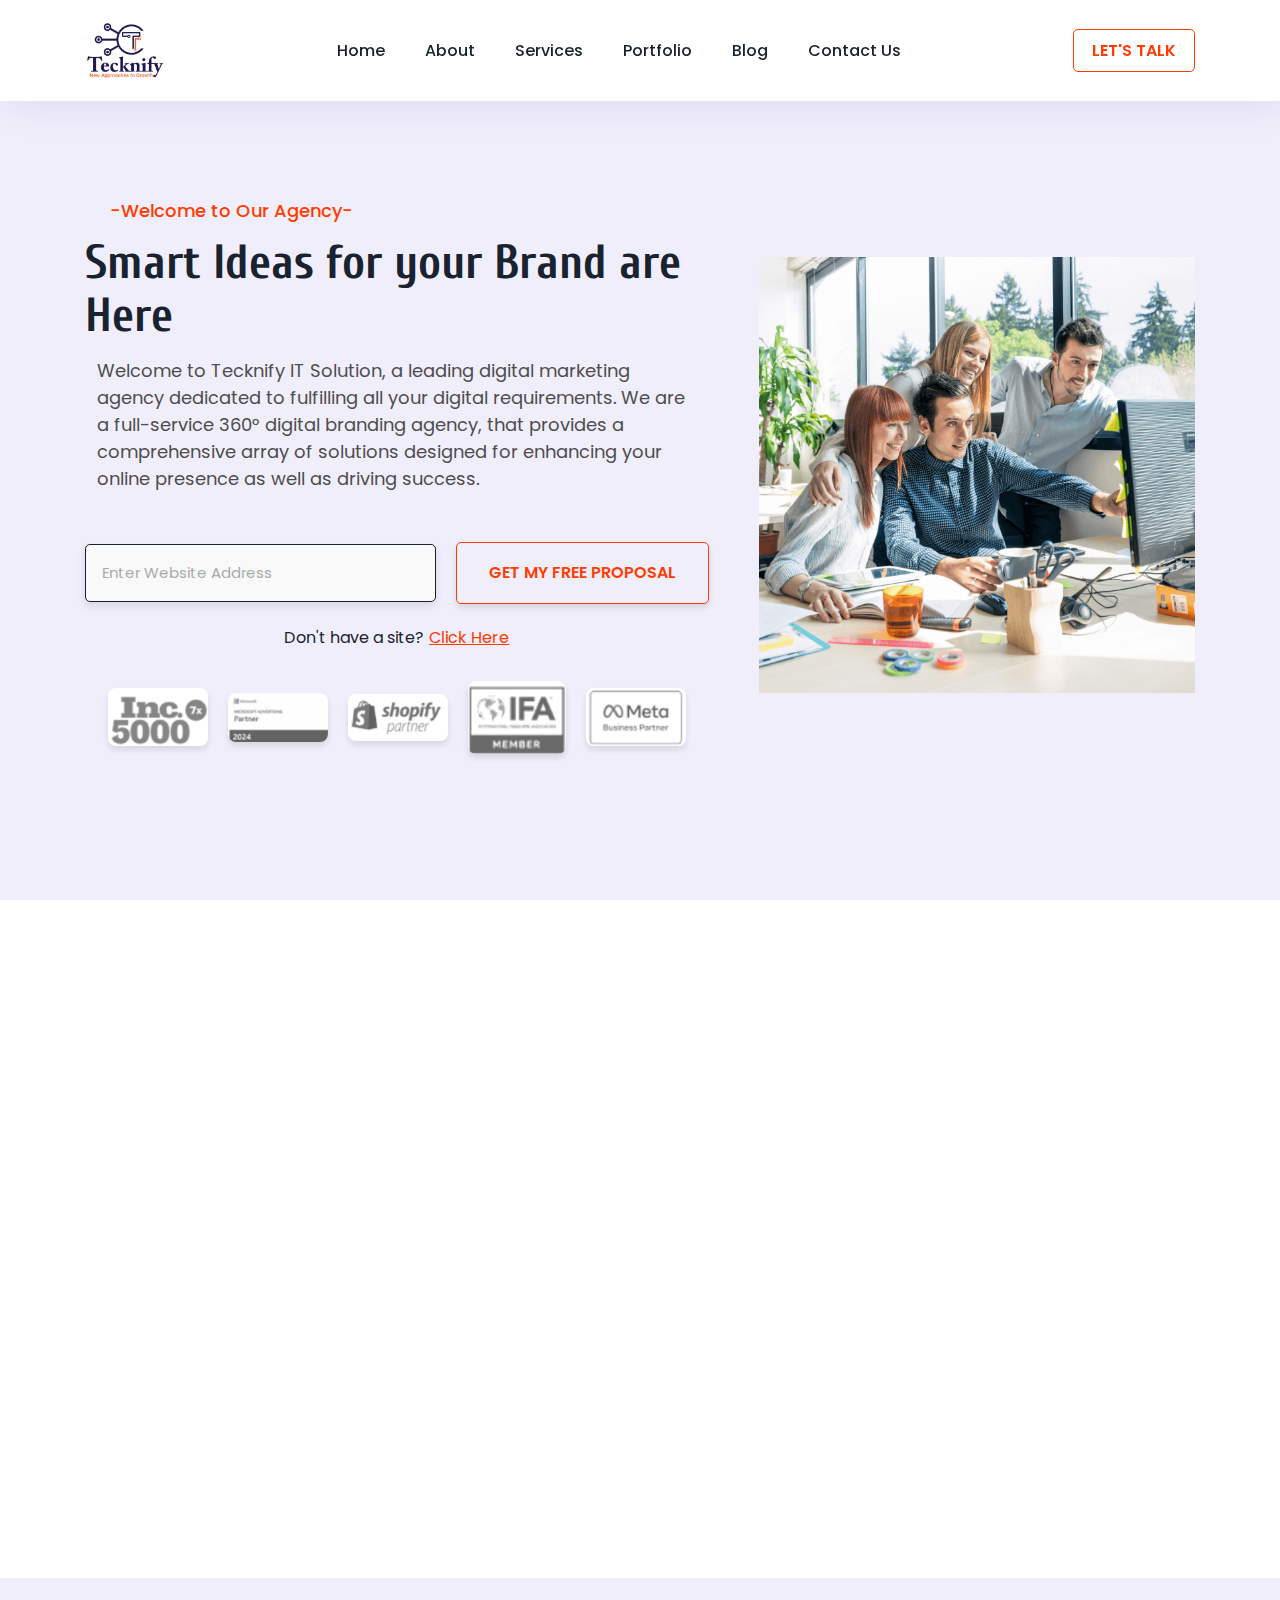
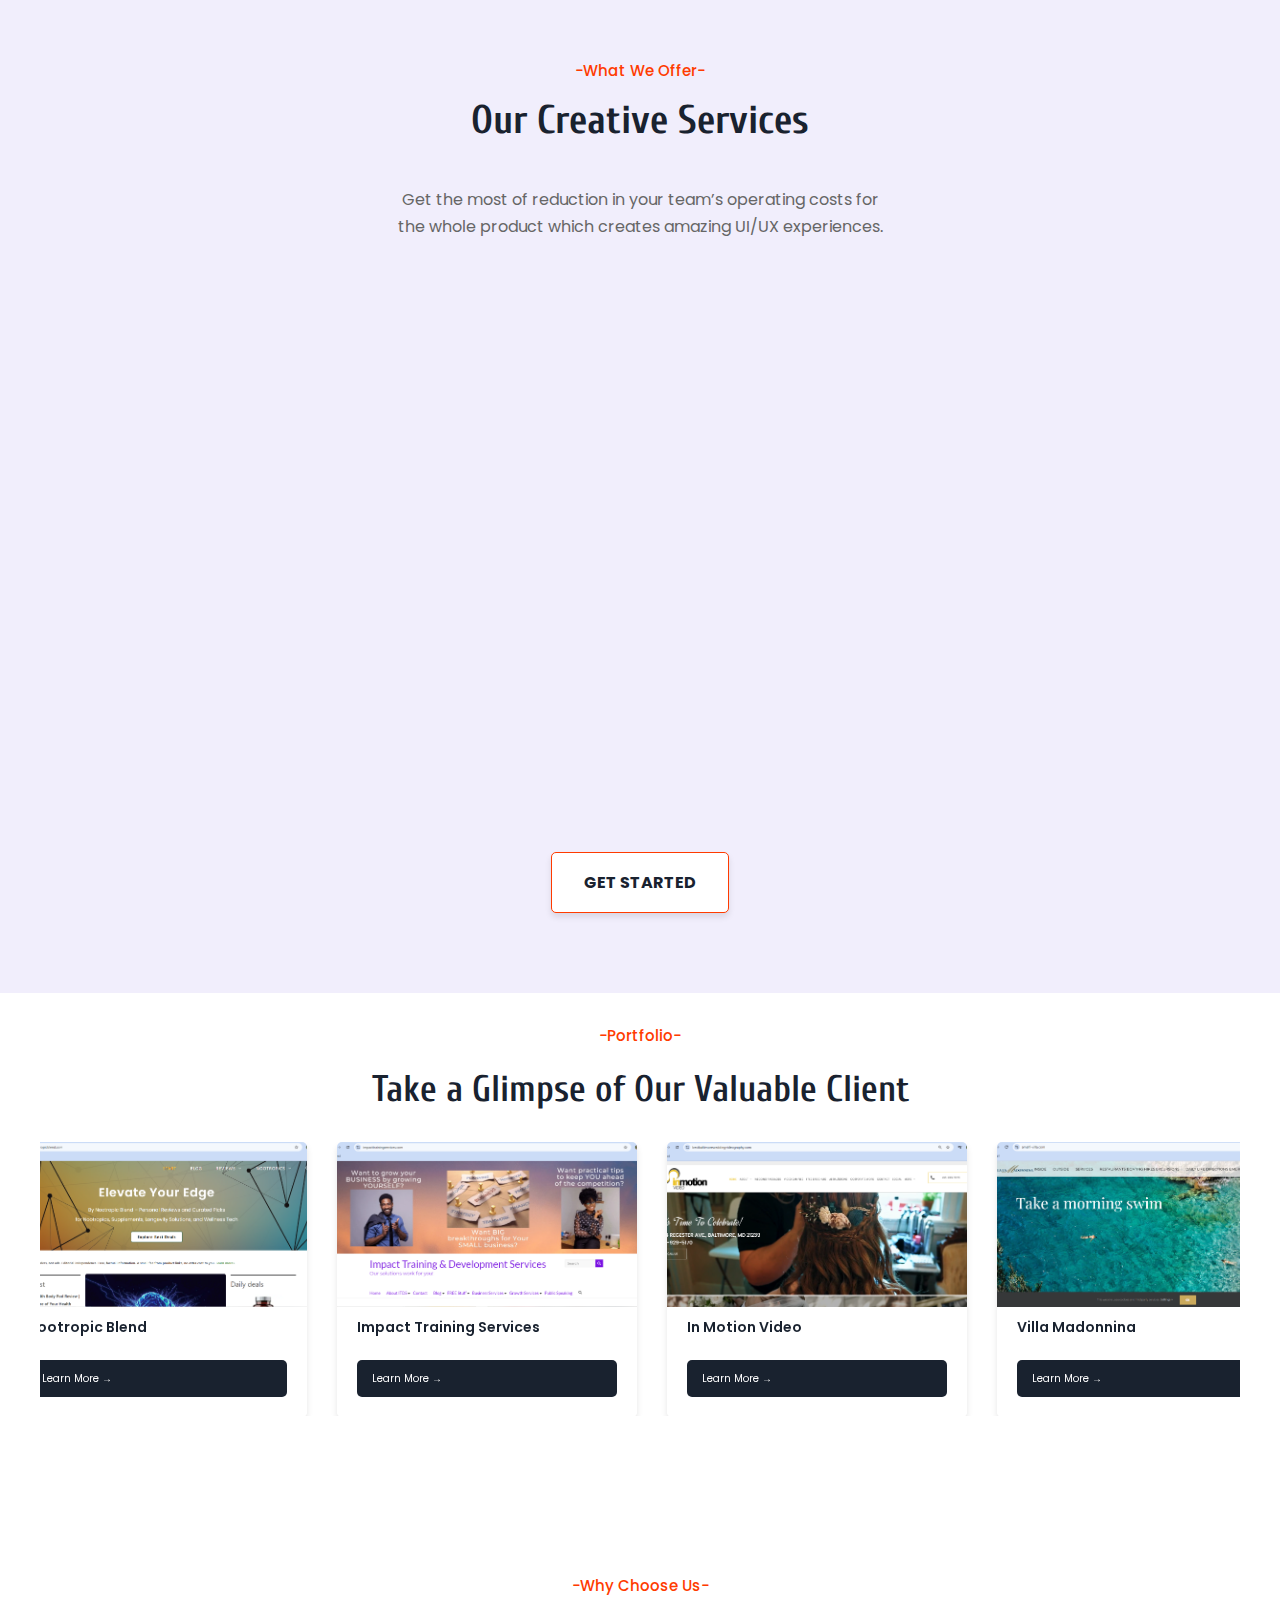
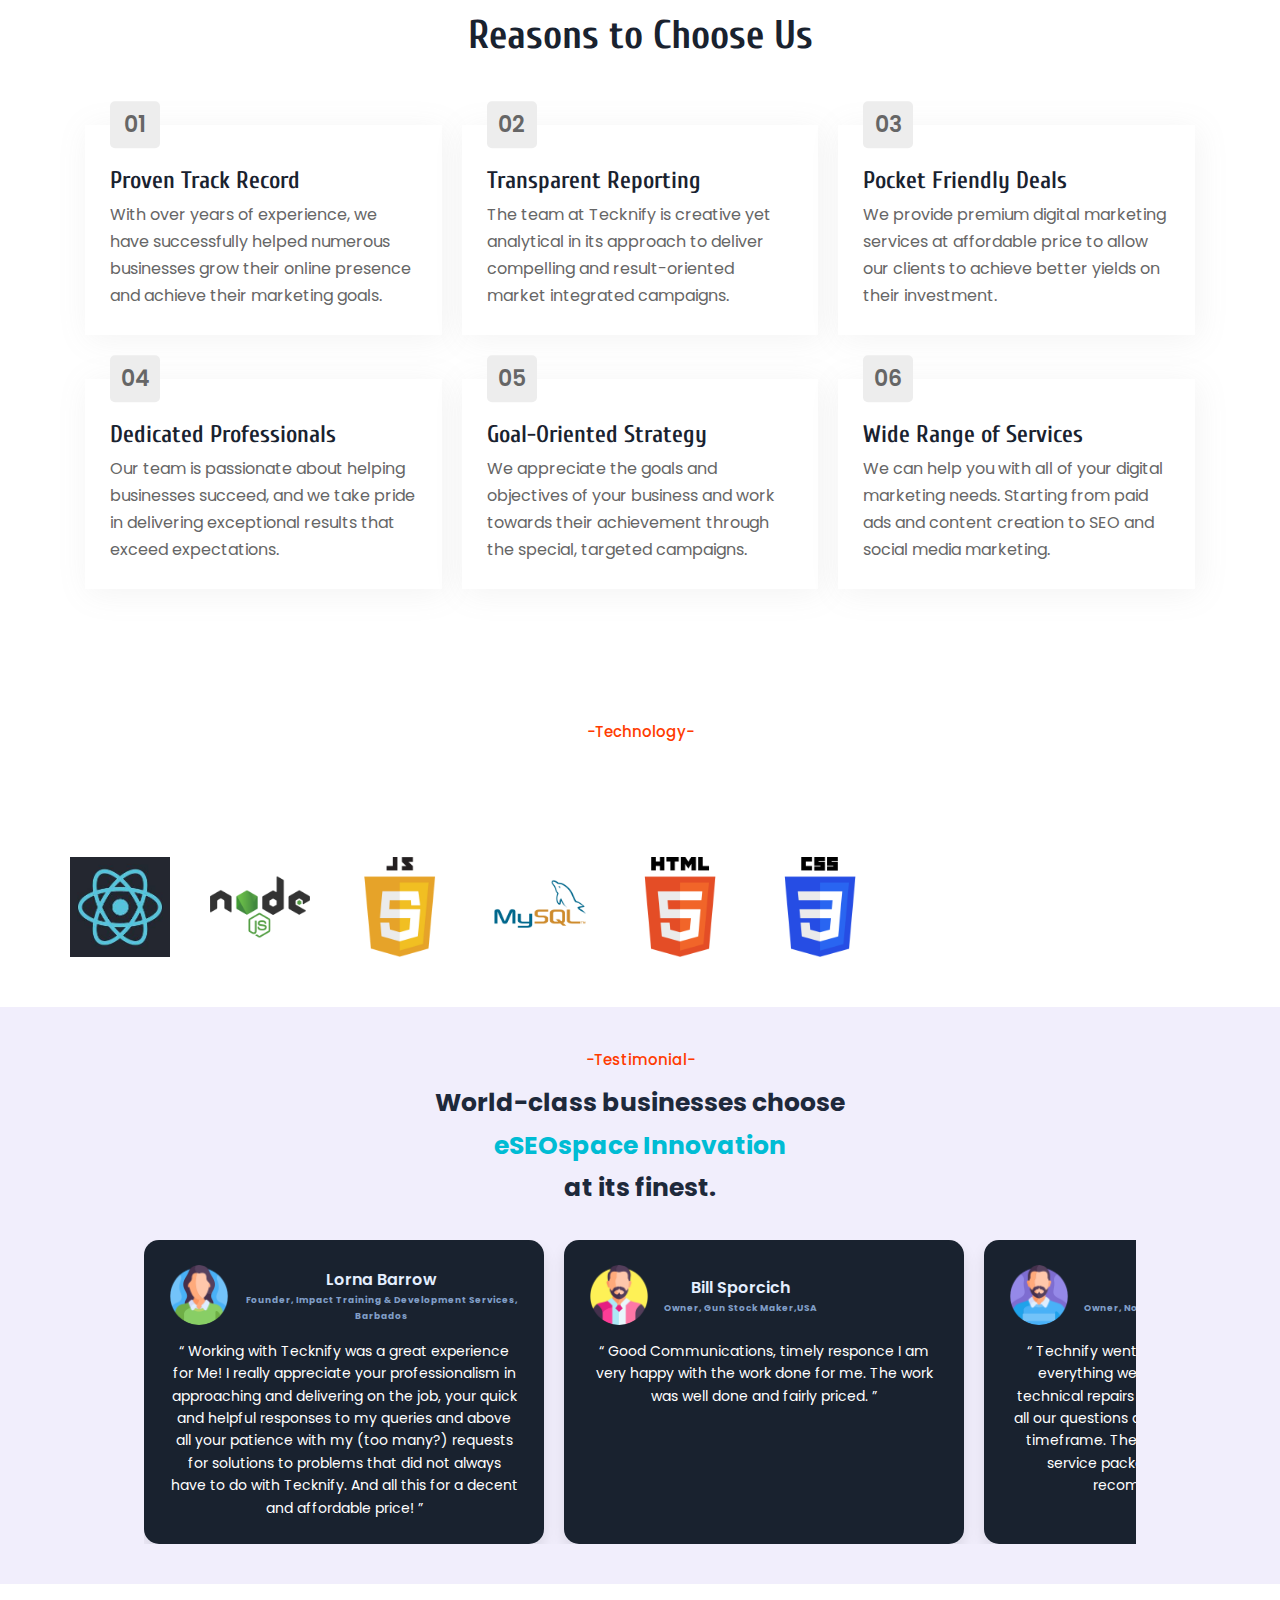
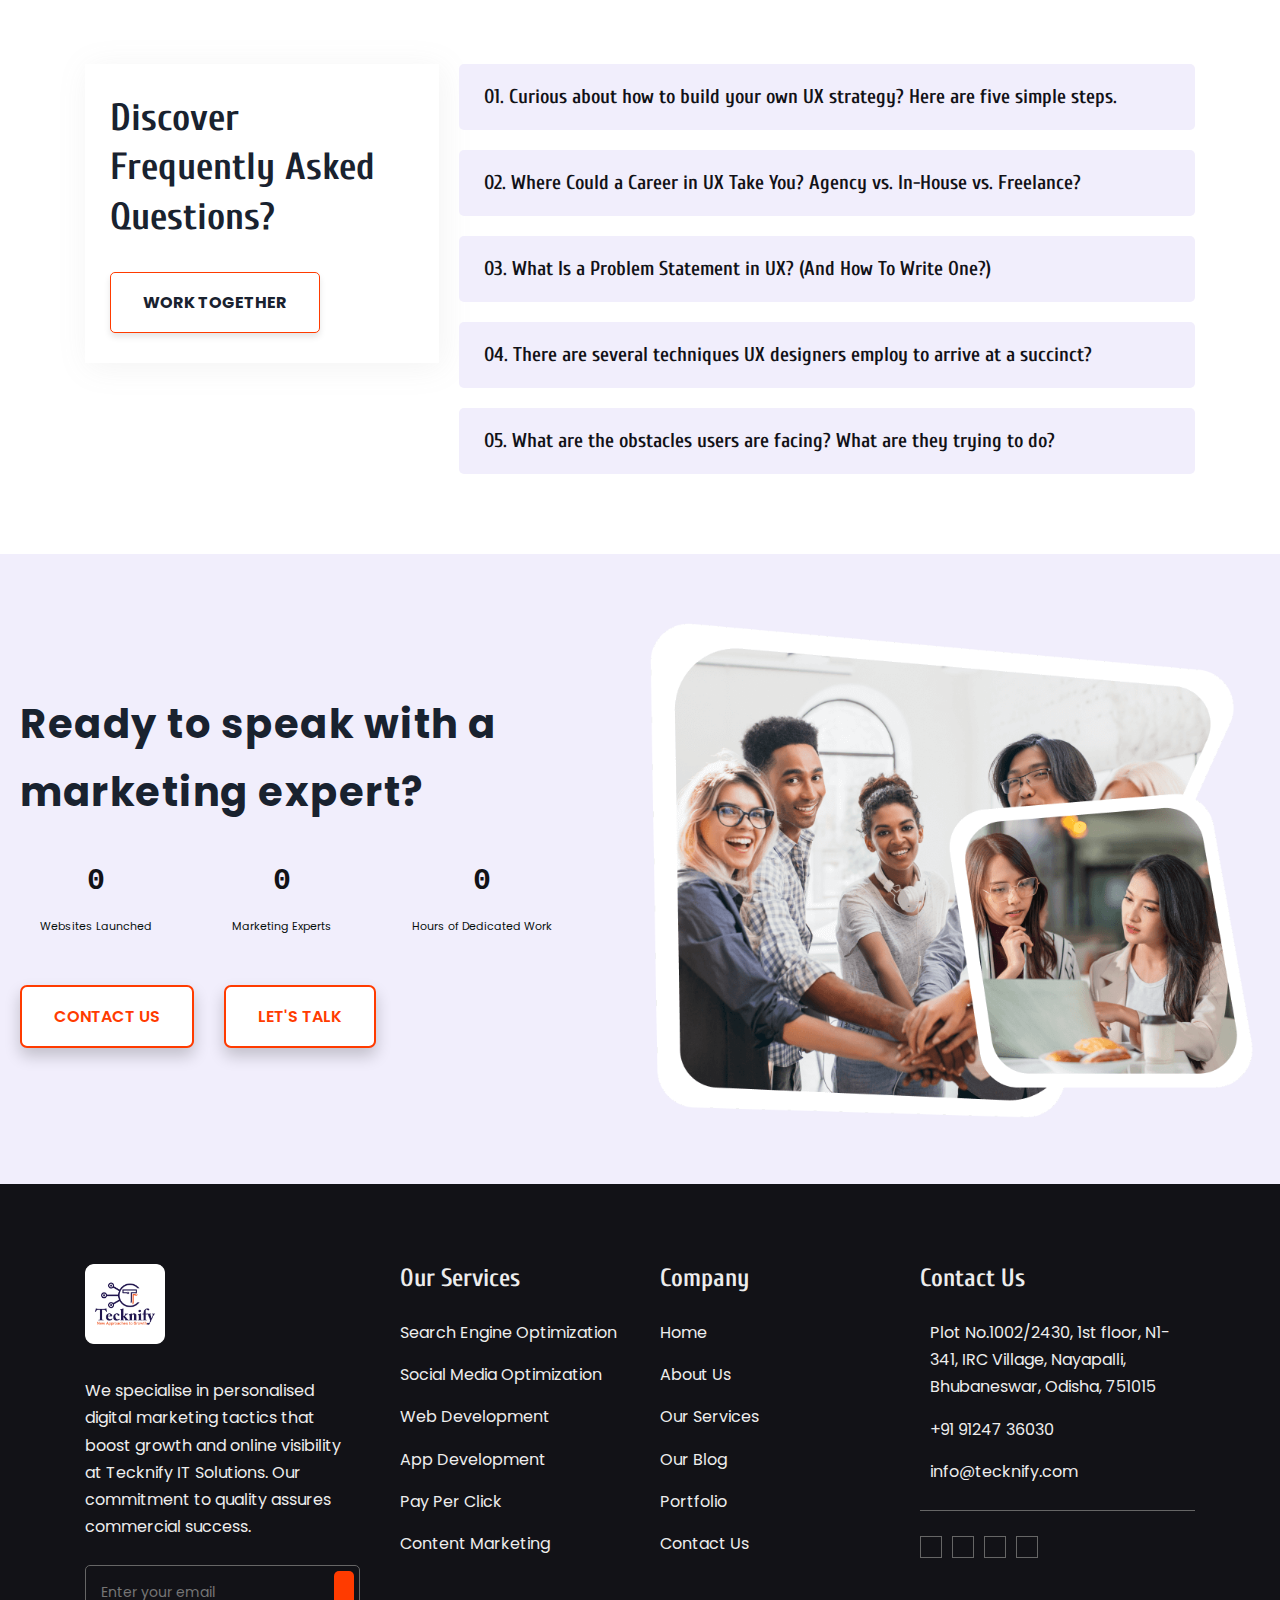
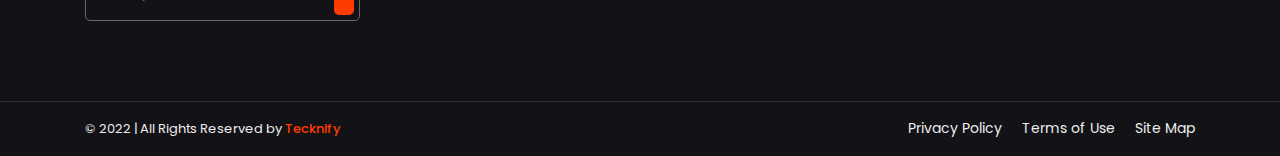
==== commit a97106ab: "new" ====
--- a/index.html
+++ b/index.html
@@ -507,42 +507,44 @@
             <!-- Testimonial Cards -->
             <div class="testimonial-card">
               <div class="testimonial-header">
-                <img src="logo1.png" alt="Logo" class="testimonial-logo">
+                <img src="/assets/images/woman-1.png" alt="Logo" class="testimonial-logo">
                 <div>
-                  <h3>Matthew B.</h3>
-                  <p class="testimonial-role">CEO, Joyful Voice, LLC</p>
+                  <h3>Lorna Barrow</h3>
+                  <p class="testimonial-role">Founder, Impact Training & Development Services, Barbados</p>
                 </div>
               </div>
               <p class="testimonial-text">
-                “ Within six months, the client’s e-commerce site achieved over 800 interactions and 6,000 views, and it
-                appeared in search results over 1,700 times. eSEOspace worked quickly and taught the client how to
-                provide maintenance to their site. ”
+                “ Working with Tecknify was a great experience for Me!
+
+                I really appreciate your professionalism in approaching and delivering on the job, your quick and helpful responses to my queries and above all your patience with my (too many?) requests for solutions to problems that did not always have to do with Tecknify.
+                
+                And all this for a decent and affordable price!
+                 ”
               </p>
             </div>
             <div class="testimonial-card">
               <div class="testimonial-header">
-                <img src="logo2.png" alt="Logo" class="testimonial-logo">
+                <img src="/assets/images/men-1.png" alt="Logo" class="testimonial-logo">
                 <div>
-                  <h3>Jessica R.</h3>
-                  <p class="testimonial-role">Broker & Owner, Real Estate Firm</p>
+                  <h3>Bill Sporcich</h3>
+                  <p class="testimonial-role">Owner, Gun Stock Maker,USA</p>
                 </div>
               </div>
               <p class="testimonial-text">
-                “ eSEOspace delivered exactly what they promised within the agreed-upon deadline. Their team was
-                friendly, helpful, responsive, patient, and efficient. ”
+                “ Good Communications, timely responce
+                I am very happy with the work done for me. The work was well done and fairly priced. ”
               </p>
             </div>
             <div class="testimonial-card">
               <div class="testimonial-header">
-                <img src="logo3.png" alt="Logo" class="testimonial-logo">
+                <img src="/assets/images/men-2.png" alt="Logo" class="testimonial-logo">
                 <div>
-                  <h3>Erica G.</h3>
-                  <p class="testimonial-role">Founder, Erica Galles Interiors</p>
+                  <h3>Tom</h3>
+                  <p class="testimonial-role">Owner, Nootropic Blend, USA</p>
                 </div>
               </div>
               <p class="testimonial-text">
-                “ eSEOspace successfully delivered the client’s website, logo, and business cards. The team was truly
-                helpful and managed the engagement well. ”
+                “ Technify went above and beyond to deliver everything we agreed upon regarding the technical repairs of our website. They answered all our questions and delivered within the agreed timeframe. Their support is friendly, and their service packages are affordable. Highly recommend these guys! ”
               </p>
             </div>
             <!-- Add more cards as needed -->
@@ -809,13 +811,12 @@
     <a href="https://www.linkedin.com/company/tecknify-it-solutions" target="_blank" class="social-icon">
       <img src="/assets/images/linkedin-round.png" alt="LinkedIn">
     </a>
-    <a href="https://wa.me/7682064973" target="_blank" class="social-icon">
+    <a href="https://wa.me/9124736030" target="_blank" class="social-icon">
       <img src="/assets/images/whatsapp.png" alt="WhatsApp">
     </a>
-    <a href="skype:viswajit.mallick?chat" target="_blank" class="social-icon">
+    <a href="https://join.skype.com/invite/qrq5q2WScbzT" target="_blank" class="social-icon">
       <img src="/assets/images/skype.png" alt="Skype">
     </a>
-
   </div>
 
 
--- a/style.css
+++ b/style.css
@@ -1766,7 +1766,7 @@
   background-color: var(--rich-black-fogra-29-1);
   border-radius: 15px;
   padding: 25px;
-  flex: 0 0 300px;
+  flex: 0 0 400px;
   box-shadow: 0 8px 15px rgba(0, 0, 0, 0.1);
   transition: transform 0.3s ease-in-out;
 }
@@ -1797,8 +1797,9 @@
 }
 
 .testimonial-role {
-  color: #64748b;
+  color: #809ec7;
   font-size: 0.9rem;
+  font-weight: bolder;
 }
 
 .testimonial-text {
@@ -1837,8 +1838,8 @@
 }
 
 .popup-content img {
-  max-width: 100%;
-  max-height: 100%;
+  max-width: 90%;
+  max-height: 90%;
 }
 
 .popup-close {
@@ -1908,7 +1909,7 @@
   }
 
   .testimonial-card {
-    flex: 0 0 40%;
+    flex: 0 0 50%; /* Adjusted width for responsiveness */
   }
 
   h3 {
@@ -1926,7 +1927,7 @@
   }
 
   .testimonial-card {
-    flex: 0 0 45%;
+    flex: 0 0 60%; /* Adjusted width for responsiveness */
   }
 
   h3 {
@@ -1944,7 +1945,7 @@
   }
 
   .testimonial-card {
-    flex: 0 0 80%;
+    flex: 0 0 85%;
   }
 
   h3 {
@@ -1962,8 +1963,8 @@
   }
 
   .testimonial-card {
+    flex: 0 0 100%; /* Full width for very small screens */
     padding: 20px;
-    flex: 0 0 100%;
   }
 
   h3 {
